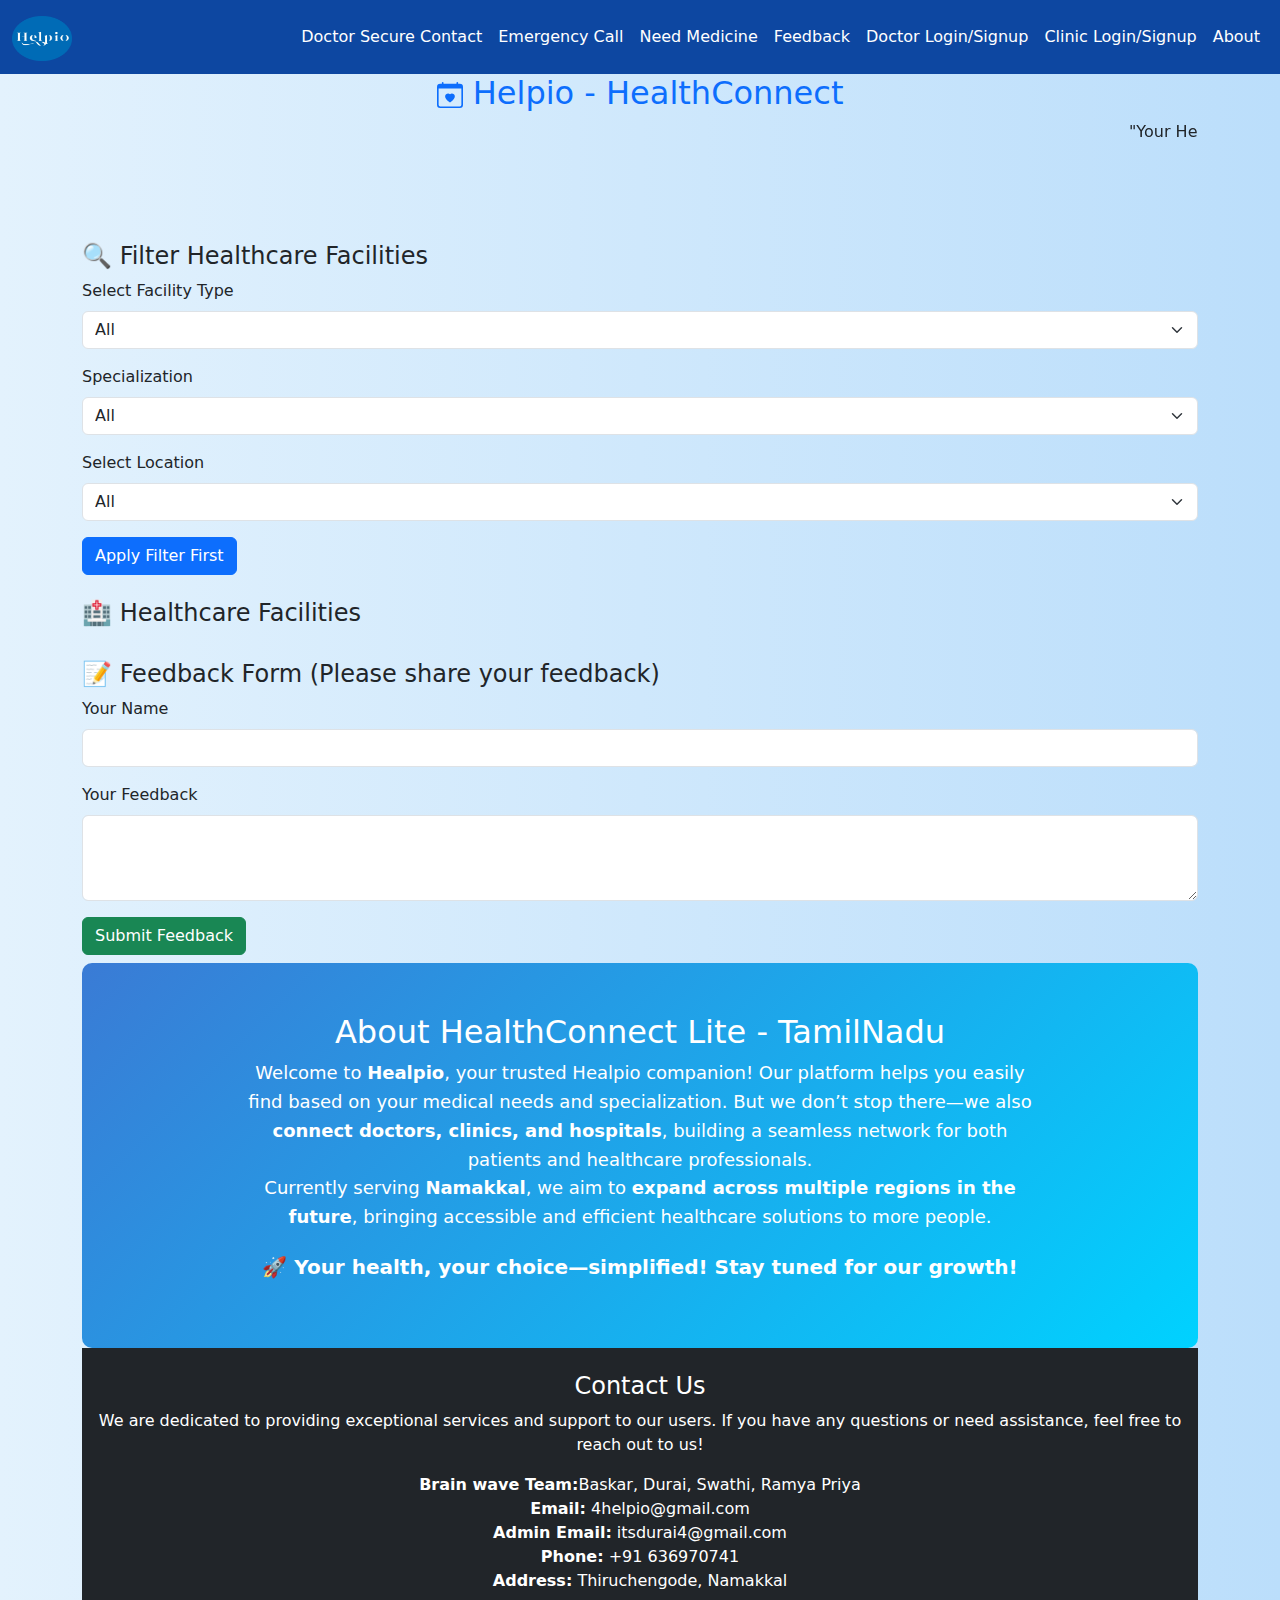
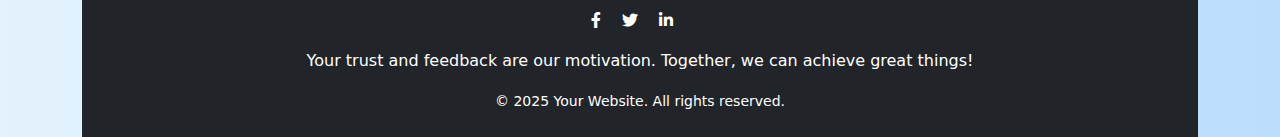
==== index.html @ d3b867e1 "Update index.html" ====
<!DOCTYPE html>
<html lang="en">
<head>
    <meta charset="UTF-8">
    <meta name="viewport" content="width=device-width, initial-scale=1.0">
    <title>Helpio - HealthConnect</title>
    <meta name="keywords" content="Your Health, Our Priority - Find the Hospitals & Clinics!">
    <meta name="author" content="DURAI">
    <link rel="stylesheet" href="helpio.css">
    <link href="https://cdn.jsdelivr.net/npm/bootstrap@5.3.0/dist/css/bootstrap.min.css" rel="stylesheet">
<link href="https://cdnjs.cloudflare.com/ajax/libs/font-awesome/5.15.3/css/all.min.css" rel="stylesheet">


    <script src="https://code.jquery.com/jquery-3.6.0.min.js"></script>
</head>
<body class="background">

   
    
    <nav class="navbar navbar-expand-lg navbar-custom">
        <div class="container-fluid">
            <a class="navbar-brand" href="#">
                <img src="logo.png" alt="Logo" width="60px" height="45px" class="d-inline-block align-text-top">
            </a>

            <button class="navbar-toggler" type="button" data-bs-toggle="collapse" data-bs-target="#navbarNavAltMarkup" 
                    aria-controls="navbarNavAltMarkup" aria-expanded="false" aria-label="Toggle navigation">
                <span class="navbar-toggler-icon"></span>
            </button>

        
            <div class="collapse navbar-collapse" id="navbarNavAltMarkup">
                <div class="navbar-nav ms-auto">
                    <a class="nav-link" href="contactform.html">Doctor Secure Contact</a>
                    <a class="nav-link" href="emergency.html">Emergency Call</a>
                    <a class="nav-link" href="medicinesearch.html">Need Medicine</a>
                    <a class="nav-link" href="#feedbackForm">Feedback</a>
                    <a class="nav-link" href="verificationfordoctor.html">Doctor Login/Signup</a>
                    <a class="nav-link" href="verifiationformedicalorclinic.html">Clinic Login/Signup</a>
                    <a class="nav-link" href="#about">About</a>
                </div>
            </div>
        </div>
    </nav>
   
    <div class="container">
        <h2 class="text-center text-primary"><svg xmlns="http://www.w3.org/2000/svg" width="26" height="26" fill="currentColor" class="bi bi-calendar-heart" viewBox="0 0 16 16">
            <path fill-rule="evenodd" d="M4 .5a.5.5 0 0 0-1 0V1H2a2 2 0 0 0-2 2v11a2 2 0 0 0 2 2h12a2 2 0 0 0 2-2V3a2 2 0 0 0-2-2h-1V.5a.5.5 0 0 0-1 0V1H4zM1 14V4h14v10a1 1 0 0 1-1 1H2a1 1 0 0 1-1-1m7-6.507c1.664-1.711 5.825 1.283 0 5.132-5.825-3.85-1.664-6.843 0-5.132"/>
          </svg>  Helpio - HealthConnect</h2>
          <button onclick="location.href='medicinedetails.html';" id="medicinedetails" 
   style="position: fixed; top: 22%; right: 1%; padding: 20px 15px; 
   border-radius: 10px; background-color: #007bff; color: white; border: none; 
   cursor: pointer; font-size: 16px; z-index: 1000; opacity: 0; transform: translateY(-20px);
   animation: fadeIn 1s forwards;">
   Need Medicine Details?
</button>

        <p class="text-center"><marquee behavior="scroll" direction="left" scrollamount="8">
            "Your Health, Our Priority – Find the Hospitals & Clinics in Tamilnadu!"
        </marquee>
        </p>

        <!-- i applied Filter System -->
        <h4 class="mt-4" style="padding-top: 6%;">🔍 Filter Healthcare Facilities</h4>
        <form id="filterForm">
            <div class="mb-3">
                <label for="facilityType" class="form-label">Select Facility Type</label>
                <select class="form-select" id="facilityType" aria-label="Select Facility Type">
                    <option value="all">All</option>
                    <option value="hospital">Hospitals</option>
                    <option value="clinic">Clinics</option>
                </select>
            </div>
            <div class="mb-3">
                <label for="specialization" class="form-label">Specialization</label>
                <select class="form-select" id="specialization" aria-label="Select Specialization">
                    <option value="all">All</option>
                    <option value="general">General Physician(பொதுநல மருத்துவர்)</option>
                    <option value="gynecology">Gynecologist(மகப்பேறு மருத்துவர் - பெண்களுக்கே வரும் நோய்க்கு மருத்துவம் பார்க்கும் மருத்துவர்)                        )                    </option>
                    <option value="pediatrics">Pediatrics(குழந்தை மருத்துவம்)</option>
                    <option value="nursing-home">Nursing Home(மருத்துவ பராமரிப்பு மையம்)</option>
                    <option value="ophthalmology">Ophthalmology (Eye Care-கண் மருத்துவம்)</option>
                    <option value="dermatology">Dermatology (Skin Care-தோல் மருத்துவம்)</option>
                    <option value="orthopedics">Orthopedics (Bone & Joint Care-எலும்பு மற்றும் மூட்டுச் சிகிச்சை)</option>
                    <option value="cardiology">Cardiology (Heart Care-இதய சிகிச்சை)</option>
                    <option value="neurology">Neurology (Brain & Nervous System-மூளை மற்றும் நரம்பு அமைப்பு)</option>
                    <option value="ent">ENT (Ear, Nose, Throat-காது, மூக்கு, தொண்டை மருத்துவம்)</option>
                    <option value="dentistry">Dentistry(பல் மருத்துவம்)</option>
                    <option value="physiotherapy">Physiotherapy & Rehabilitation(உடலியல் மருத்துவம் மற்றும் மறுவாழ்வு சிகிச்சை)</option>
                    <option value="psychiatry">Psychiatry (Mental Health-மன நலம்)</option>
                    <option value="radiology">Radiology(கதிரியக்க மருத்துவம்)</option>
                    <option value="oncology">Oncology (Cancer Treatment-புற்றுநோய் சிகிச்சை)</option>
                    <option value="urology">Urology(மூத்திர மருத்துவம்)</option>
                    <option value="nephrology">Nephrology (Kidney Care-சிறுநீயதுவம்)</option>
                    <option value="oncology">Oncology (Cancer Treatment-புற்றுநோய் சிகிச்சை)</option>
                    <option value="urology">Urology(மூத்திர மருத்துவம்)</option>
                    <option value="nephrology">Nephrology (Kidney Care-சிறுநீரக பராமரிப்பு)</option>
                    <option value="endocrinology">Endocrinology (Diabetes & Hormones-சர்க்கரை நோய் மற்றும் ஹார்மோன்கள்)</option>
                    <option value="gastroenterology">Gastroenterology (Digestive System-செரிமான அமைப்பு)</option>
                    <option value="pulmonology">Pulmonology (Lungs & Respiratory-நுரையீரல் மற்றும் சுவாச அமைப்பு)</option>
                    <option value="rheumatology">Rheumatology (Arthritis & Autoimmune Diseases-மூட்டுவலி மற்றும் தானியங்கித் தொற்றுநோய்கள்)</option>
                    <option value="vascular">Vascular Surgery(இரத்தக் கழிவு அறுவை சிகிச்சை)</option>
                    <option value="plastic_surgery">Plastic & Reconstructive Surgery(பிளாஸ்டிக் மற்றும் மறுசீரமைப்பு அறுவை சிகிச்சை)</option>
                    <option value="infectious_diseases">Infectious Diseases(தொற்றுநோய்)</option>
                    
                </select>
            </div>
            <!-- locations here -->
            <div class="mb-3">
                <label for="location" class="form-label">Select Location</label>
                <select class="form-select" id="location" aria-label="Select Location">
                    <option value="all">All</option>
<option value="namakkal">Namakkal</option>
<option value="chengalpattu">Chengalpattu</option>
<option value="coimbatore">Coimbatore</option>
<option value="cuddalore">Cuddalore</option>
<option value="rasipuram">Rasipuram</option>
<option value="tiruchengode">Tiruchengode</option>
<option value="pallipalayam">Pallipalayam</option>
<option value="mohanur">Mohanur</option>
<option value="paramathi">Paramathi</option>
<option value="kabilarmalai">Kabilarmalai</option>
<option value="sendhamangalam">Sendhamangalam</option>
<option value="renganathapuram">Renganathapuram</option>
<option value="kavandapadi">Kavandapadi</option>
<option value="sengipatti">Sengipatti</option>
<option value="kattuputhur">Kattuputhur</option>
<option value="ariyalur">Ariyalur</option>
<option value="pachapalayam">Pachapalayam</option>
<option value="kottapalayam">Kottapalayam</option>
<option value="vellaiyur">Vellaiyur</option>
<option value="kalappanaickenpatti">Kalappanaickenpatti</option>
<option value="puduchatram">Puduchatram</option>
<option value="velur">Velur</option>
<option value="siddhamalli">Siddhamalli</option>
<option value="reddi-patti">Reddi Patti</option>
<option valiue="chennai">Chennai</option>

                    
                </select>
            </div>
            <button type="submit" class="btn btn-primary">Apply Filter First</button>
            <div class="spinner mt-3" id="loadingSpinner">
                <div class="spinner-border text-primary" role="status">
                    <span class="visually-hidden">Loading...</span>
                </div>
            </div>
        </form>

        <!-- Healthcare Facilities List -->
        <h4 class="mt-4">🏥 Healthcare Facilities</h4>
        <div id="facilityList" class="row">
            <!-- Healthcare Facility Cards -->

            <div class="col-md-4 facility hospital general namakkal">
                <div class="card">
                    <div class="card-body">
                        <h5 class="card-title">Namakkal Government Hospital</h5>
                        <p class="card-text"><strong>Location:</strong> Namakkal</p>
                        <p class="card-text"><strong>Specialization:</strong> General Physician</p>
                        <p class="card-text"><strong>Timings:</strong> 24/7</p>
                        <a href="https://www.google.com/maps?q=Namakkal+Government+Hospital" target="_blank" class="btn btn-map">View on Map</a>
                        <a href="https://tnhealth.tn.gov.in/" target="_blank" class="btn btn-appointment">Visit Website</a>
                    </div>
                </div>
            </div>
            <div class="col-md-4 facility hospital multispecialty namakkal">
                <div class="card">
                    <div class="card-body">
                        <h5 class="card-title">M.M. Hospital</h5>
                        <p class="card-text"><strong>Location:</strong> Namakkal</p>
                        <p class="card-text"><strong>Specialization:</strong> Multispecialty</p>
                        <p class="card-text"><strong>Timings:</strong> 24/7</p>
                        <a href="https://www.google.com/maps?q=M.M+Hospital+Namakkal" target="_blank" class="btn btn-map">View on Map</a>
                        <a href="https://mmhospitalnamakkal.com/" target="_blank" class="btn btn-appointment">Visit Website</a>
                    </div>
                </div>
            </div>
        <!-- Thiruengode-->
<div class="col-md-4 facility hospital general tiruchengode">
    <div class="card">
        <div class="card-body">
            <h5 class="card-title">Tiruchengode Government Hospital</h5>
            <p class="card-text"><strong>Location:</strong> Tiruchengode</p>
            <p class="card-text"><strong>Specialization:</strong> General Medicine</p>
            <p class="card-text"><strong>Timings:</strong> 24/7</p>
            <a href="https://www.google.com/maps?q=Tiruchengode+Government+Hospital" target="_blank" class="btn btn-map">View on Map</a>
            <a href="https://www.cmchistn.com/specPopup.php?id=24828&module=m" target="_blank" class="btn btn-appointment">Visit Website</a>
        </div>
    </div>
</div>

<div class="col-md-4 facility hospital general tiruchengode">
    <div class="card">
        <div class="card-body">
            <h5 class="card-title">Krishna Hospital</h5>
            <p class="card-text"><strong>Location:</strong> Tiruchengode</p>
            <p class="card-text"><strong>Specialization:</strong> Multi-Specialty</p>
            <p class="card-text"><strong>Timings:</strong> 24/7</p>
            <a href="https://www.google.com/maps?q=Krishna+Hospital+Tiruchengode" target="_blank" class="btn btn-map">View on Map</a>
            <a href="#" target="_blank" class="btn btn-appointment">Visit Website</a>
        </div>
    </div>
</div>
<!-- orthopedics hospitals in namakkal -->
<div class="col-md-4 facility hospital orthopedics namakkal">
    <div class="card">
        <div class="card-body">
            <h5 class="card-title">CM Speciality Hospital</h5>
            <p class="card-text"><strong>Location:</strong> Plot B 3, Mohanur – Namakkal Road, Co-operative Colony Road, Gandhi Nagar, Namakkal, Tamil Nadu - 637001</p>
            <p class="card-text"><strong>Specialization:</strong> Orthopedics</p>
            <p class="card-text"><strong>Timings:</strong> Contact hospital for timings</p>
            <a href="https://www.google.com/maps?q=CM+Speciality+Hospital+Namakkal" target="_blank" class="btn btn-map">View on Map</a>
            <a href="https://cmsh.in/" target="_blank" class="btn btn-appointment">Visit Website</a>
        </div>
    </div>
</div>
<div class="col-md-4 facility hospital orthopedics namakkal">
    <div class="card">
        <div class="card-body">
            <h5 class="card-title">Thangam Hospital</h5>
            <p class="card-text"><strong>Location:</strong> Namakkal, Tamil Nadu</p>
            <p class="card-text"><strong>Specialization:</strong> Orthopedics</p>
            <p class="card-text"><strong>Timings:</strong> Contact hospital for timings</p>
            <a href="https://www.google.com/maps?q=Thangam+Hospital+Namakkal" target="_blank" class="btn btn-map">View on Map</a>
            <a href="https://thangamcancercenter.com/speciality/orthopedics/" target="_blank" class="btn btn-appointment">Visit Website</a>
        </div>
    </div>
</div>
<div class="col-md-4 facility hospital orthopedics namakkal">
    <div class="card">
        <div class="card-body">
            <h5 class="card-title">Arvinth Ortho Hospital</h5>
            <p class="card-text"><strong>Location:</strong> Namakkal, Tamil Nadu</p>
            <p class="card-text"><strong>Specialization:</strong> Orthopedics</p>
            <p class="card-text"><strong>Timings:</strong> Contact hospital for timings</p>
            <a href="https://www.google.com/maps?q=Arvinth+Ortho+Hospital+Namakkal" target="_blank" class="btn btn-map">View on Map</a>
        </div>
    </div>
</div>
<div class="col-md-4 facility hospital orthopedics namakkal">
    <div class="card">
        <div class="card-body">
            <h5 class="card-title">Raghavendra Hospital</h5>
            <p class="card-text"><strong>Location:</strong> Opp. State Bank Of India, 30a, Dr. Sankaran Road, Namakkal, Tamil Nadu - 637001</p>
            <p class="card-text"><strong>Specialization:</strong> Orthopedics</p>
            <p class="card-text"><strong>Timings:</strong> Contact hospital for timings</p>
            <a href="https://www.google.com/maps?q=Raghavendra+Hospital+Namakkal" target="_blank" class="btn btn-map">View on Map</a>
        </div>
    </div>
</div>
<div class="col-md-4 facility hospital orthopedics namakkal">
    <div class="card">
        <div class="card-body">
            <h5 class="card-title">Maruthi Hospital</h5>
            <p class="card-text"><strong>Location:</strong> No 743 E, Near District SP Office, Salem Road, Namakkal Ho, Namakkal, Tamil Nadu - 637001</p>
            <p class="card-text"><strong>Specialization:</strong> Orthopedics</p>
            <p class="card-text"><strong>Timings:</strong> Contact hospital for timings</p>
            <a href="https://www.google.com/maps?q=Maruthi+Hospital+Namakkal" target="_blank" class="btn btn-map">View on Map</a>
        </div>
    </div>
</div>
<div class="col-md-4 facility hospital orthopedics tiruchengode">
    <div class="card">
        <div class="card-body">
            <h5 class="card-title">Vivekanandha Medical Care Hospital</h5>
            <p class="card-text"><strong>Location:</strong> Elayampalayam, Tiruchengode, Namakkal, Tamil Nadu - 637205</p>
            <p class="card-text"><strong>Specialization:</strong> Orthopedics</p>
            <p class="card-text"><strong>Timings:</strong> Contact hospital for timings</p>
            <a href="https://www.google.com/maps?q=Vivekanandha+Medical+Care+Hospital+Tiruchengode" target="_blank" class="btn btn-map">View on Map</a>
        </div>
    </div>
</div>
<!-- cardiology hospitals in namakkal -->
<div class="col-md-4 facility hospital cardiology namakkal">
    <div class="card">
        <div class="card-body">
            <h5 class="card-title">MM Hospital</h5>
            <p class="card-text"><strong>Location:</strong> 6/288, Trichy Main Road, Andavar Nagar, Namakkal, Tamil Nadu - 637001</p>
            <p class="card-text"><strong>Specialization:</strong> Cardiology & Cath Lab Services</p>
            <p class="card-text"><strong>Timings:</strong> Contact hospital for timings</p>
            <a href="https://www.google.com/maps?q=MM+Hospital+Namakkal" target="_blank" class="btn btn-map">View on Map</a>
            <a href="https://mmhospitalnamakkal.com/cardiac-treatment-in-namakkal/" target="_blank" class="btn btn-appointment">Visit Website</a>
        </div>
    </div>
</div>
<div class="col-md-4 facility hospital cardiology elayampalayam">
    <div class="card">
        <div class="card-body">
            <h5 class="card-title">Vivekanandha Medical Care Hospital</h5>
            <p class="card-text"><strong>Location:</strong> Elayampalayam, Tiruchengode, Namakkal, Tamil Nadu - 637205</p>
            <p class="card-text"><strong>Specialization:</strong> Cardiology & Cardiothoracic Surgery</p>
            <p class="card-text"><strong>Timings:</strong> Contact hospital for timings</p>
            <a href="https://www.google.com/maps?q=Vivekanandha+Medical+Care+Hospital+Elayampalayam" target="_blank" class="btn btn-map">View on Map</a>
            <a href="https://vivekanandha.hospital/department/cardiology/" target="_blank" class="btn btn-appointment">Visit Website</a>
        </div>
    </div>
</div>
<div class="col-md-4 facility hospital cardiology namakkal">
    <div class="card">
        <div class="card-body">
            <h5 class="card-title">Shanmuga Heart Centre</h5>
            <p class="card-text"><strong>Location:</strong> 104, Kottai Road, Thillaipuram, Namakkal, Tamil Nadu - 637001</p>
            <p class="card-text"><strong>Specialization:</strong> Cardiology</p>
            <p class="card-text"><strong>Timings:</strong> Contact hospital for timings</p>
            <a href="https://www.google.com/maps?q=Shanmuga+Heart+Centre+Namakkal" target="_blank" class="btn btn-map">View on Map</a>
        </div>
    </div>
</div>
<div class="col-md-4 facility hospital cardiology namakkal">
    <div class="card">
        <div class="card-body">
            <h5 class="card-title">Shanthi Multi Speciality Hospital</h5>
            <p class="card-text"><strong>Location:</strong> Namakkal, Tamil Nadu</p>
            <p class="card-text"><strong>Specialization:</strong> Cardiology</p>
            <p class="card-text"><strong>Timings:</strong> Contact hospital for timings</p>
            <a href="https://www.google.com/maps?q=Shanthi+Multi+Speciality+Hospital+Namakkal" target="_blank" class="btn btn-map">View on Map</a>
        </div>
    </div>
</div>
<!-- neurology hospitals in namakkal -->

<div class="col-md-4 facility hospital neurology namakkal">
    <div class="card">
        <div class="card-body">
            <h5 class="card-title">MM Hospital</h5>
            <p class="card-text"><strong>Location:</strong> 6/288, Trichy Main Road, Andavar Nagar, Namakkal, Tamil Nadu - 637001</p>
            <p class="card-text"><strong>Specialization:</strong> Neurology</p>
            <p class="card-text"><strong>Timings:</strong> Contact hospital for timings</p>
            <a href="https://www.google.com/maps?q=MM+Hospital+Namakkal" target="_blank" class="btn btn-map">View on Map</a>
            <a href="https://mmhospitalnamakkal.com/neurology-stroke-treatment-namakkal/" target="_blank" class="btn btn-appointment">Visit Website</a>
        </div>
    </div>
</div>
<div class="col-md-4 facility hospital neurology elayampalayam">
    <div class="card">
        <div class="card-body">
            <h5 class="card-title">Vivekanandha Medical Care Hospital</h5>
            <p class="card-text"><strong>Location:</strong> Elayampalayam, Tiruchengode, Namakkal, Tamil Nadu - 637205</p>
            <p class="card-text"><strong>Specialization:</strong> Neurology</p>
            <p class="card-text"><strong>Timings:</strong> Contact hospital for timings</p>
            <a href="https://www.google.com/maps?q=Vivekanandha+Medical+Care+Hospital+Elayampalayam" target="_blank" class="btn btn-map">View on Map</a>
        </div>
    </div>
</div>
<div class="col-md-4 facility hospital neurology namakkal">
    <div class="card">
        <div class="card-body">
            <h5 class="card-title">Raghavendra Hospital</h5>
            <p class="card-text"><strong>Location:</strong> Opp. State Bank Of India, 30a, Dr. Sankaran Road, Namakkal, Tamil Nadu - 637001</p>
            <p class="card-text"><strong>Specialization:</strong> Neurology</p>
            <p class="card-text"><strong>Timings:</strong> Contact hospital for timings</p>
            <a href="https://www.google.com/maps?q=Raghavendra+Hospital+Namakkal" target="_blank" class="btn btn-map">View on Map</a>
        </div>
    </div>
</div>
<div class="col-md-4 facility hospital neurology namakkal">
    <div class="card">
        <div class="card-body">
            <h5 class="card-title">Centre for Neurology and Mental Health</h5>
            <p class="card-text"><strong>Location:</strong> 11/3, Dr. Sankaran Street (near State Bank main branch), Trichy Road, Namakkal, Tamil Nadu - 637001</p>
            <p class="card-text"><strong>Specialization:</strong> Neurology and Mental Health</p>
            <p class="card-text"><strong>Timings:</strong> Contact hospital for timings</p>
            <a href="https://www.google.com/maps?q=Centre+for+Neurology+and+Mental+Health+Namakkal" target="_blank" class="btn btn-map">View on Map</a>
        </div>
    </div>
</div>
<div class="col-md-4 facility hospital neurology namakkal">
    <div class="card">
        <div class="card-body">
            <h5 class="card-title">Thangam Cancer Center</h5>
            <p class="card-text"><strong>Location:</strong> Namakkal, Tamil Nadu</p>
            <p class="card-text"><strong>Specialization:</strong> Neurology Services for Cancer Patients</p>
            <p class="card-text"><strong>Timings:</strong> Contact hospital for timings</p>
            <a href="https://www.google.com/maps?q=Thangam+Cancer+Center+Namakkal" target="_blank" class="btn btn-map">View on Map</a>
            <a href="https://thangamcancercenter.com/speciality/neurology/" target="_blank" class="btn btn-appointment">Visit Website</a>
        </div>
    </div>
</div>
<!-- ENT hospitals in namakal -->
<div class="col-md-4 facility hospital ent namakkal">
    <div class="card">
        <div class="card-body">
            <h5 class="card-title">Manonmani ENT Hospital</h5>
            <p class="card-text"><strong>Location:</strong> Namakkal, Tamil Nadu - 637001</p>
            <p class="card-text"><strong>Specialization:</strong> Ear, Nose, and Throat (ENT)</p>
            <p class="card-text"><strong>Timings:</strong> Contact hospital for timings</p>
            <a href="https://www.google.com/maps?q=Manonmani+ENT+Hospital+Namakkal" target="_blank" class="btn btn-map">View on Map</a>
        </div>
    </div>
</div>
<div class="col-md-4 facility hospital ent namakkal">
    <div class="card">
        <div class="card-body">
            <h5 class="card-title">Thangam Cancer Center</h5>
            <p class="card-text"><strong>Location:</strong> Namakkal, Tamil Nadu</p>
            <p class="card-text"><strong>Specialization:</strong> ENT Oncology</p>
            <p class="card-text"><strong>Timings:</strong> Contact hospital for timings</p>
            <a href="https://www.google.com/maps?q=Thangam+Cancer+Center+Namakkal" target="_blank" class="btn btn-map">View on Map</a>
            <a href="https://thangamcancercenter.com/doctors/dr-ramesh-kumar-ms-ent/" target="_blank" class="btn btn-appointment">Visit Website</a>
        </div>
    </div>
</div>
<div class="col-md-4 facility hospital ent namakkal">
    <div class="card">
        <div class="card-body">
            <h5 class="card-title">Kamalam Hospital</h5>
            <p class="card-text"><strong>Location:</strong> Komarapalayam, Namakkal, Tamil Nadu</p>
            <p class="card-text"><strong>Specialization:</strong> ENT</p>
            <p class="card-text"><strong>Timings:</strong> Open Today 10:00 AM - 2:30 PM</p>
            <a href="https://www.google.com/maps?q=Kamalam+Hospital+Komarapalayam" target="_blank" class="btn btn-map">View on Map</a>
        </div>
    </div>
</div>
<!-- dentistry hospitals in namakal -->
<div class="col-md-4 facility hospital dentistry namakkal">
    <div class="card">
        <div class="card-body">
            <h5 class="card-title">Thangam Dental Cares Clinic</h5>
            <p class="card-text"><strong>Location:</strong> Velur, Namakkal, Tamil Nadu</p>
            <p class="card-text"><strong>Specialization:</strong> Dentistry</p>
            <p class="card-text"><strong>Timings:</strong> Open Today 9:30 AM - 3:00 PM</p>
            <a href="https://www.google.com/maps?q=Thangam+Dental+Cares+Clinic+Velur" target="_blank" class="btn btn-map">View on Map</a>
        </div>
    </div>
</div>
<div class="col-md-4 facility hospital dentistry namakkal">
    <div class="card">
        <div class="card-body">
            <h5 class="card-title">RR Dental Clinic</h5>
            <p class="card-text"><strong>Location:</strong> Kalappanaickenpatti, Namakkal, Tamil Nadu</p>
            <p class="card-text"><strong>Specialization:</strong> Dentistry</p>
            <p class="card-text"><strong>Timings:</strong> Open 24x7</p>
            <a href="https://www.google.com/maps?q=RR+Dental+Clinic+Kalappanaickenpatti" target="_blank" class="btn btn-map">View on Map</a>
        </div>
    </div>
</div>
<div class="col-md-4 facility hospital dentistry namakkal">
    <div class="card">
        <div class="card-body">
            <h5 class="card-title">Nalam Dental Care</h5>
            <p class="card-text"><strong>Location:</strong> Namakkal Fort, Namakkal, Tamil Nadu</p>
            <p class="card-text"><strong>Specialization:</strong> Dentistry</p>
            <p class="card-text"><strong>Timings:</strong> Contact clinic for timings</p>
            <a href="https://www.google.com/maps?q=Nalam+Dental+Care+Namakkal+Fort" target="_blank" class="btn btn-map">View on Map</a>
        </div>
    </div>
</div>
<div class="col-md-4 facility hospital dentistry namakkal">
    <div class="card">
        <div class="card-body">
            <h5 class="card-title">Dhana Dental Clinic</h5>
            <p class="card-text"><strong>Location:</strong> Elachipalayam, Namakkal, Tamil Nadu</p>
            <p class="card-text"><strong>Specialization:</strong> Dentistry</p>
            <p class="card-text"><strong>Timings:</strong> Contact clinic for timings</p>
            <a href="https://www.google.com/maps?q=Dhana+Dental+Clinic+Elachipalayam" target="_blank" class="btn btn-map">View on Map</a>
        </div>
    </div>
</div>
<div class="col-md-4 facility hospital dentistry namakkal">
    <div class="card">
        <div class="card-body">
            <h5 class="card-title">Amriya Shri Dental Clinic</h5>
            <p class="card-text"><strong>Location:</strong> N.Kosavampatti, Namakkal, Tamil Nadu</p>
            <p class="card-text"><strong>Specialization:</strong> Dentistry</p>
            <p class="card-text"><strong>Timings:</strong> Contact clinic for timings</p>
            <a href="https://www.google.com/maps?q=Amriya+Shri+Dental+Clinic+N.Kosavampatti" target="_blank" class="btn btn-map">View on Map</a>
        </div>
    </div>
</div>
<div class="col-md-4 facility hospital dentistry namakkal">
    <div class="card">
        <div class="card-body">
            <h5 class="card-title">Vignesh Dental Clinic</h5>
            <p class="card-text"><strong>Location:</strong> 157/3, NP Complex, Salem Road Corner, Namakkal, Tamil Nadu - 637001</p>
            <p class="card-text"><strong>Specialization:</strong> Dentistry</p>
            <p class="card-text"><strong>Timings:</strong> Contact clinic for timings</p>
            <a href="https://www.google.com/maps?q=Vignesh+Dental+Clinic+Namakkal" target="_blank" class="btn btn-map">View on Map</a>
        </div>
    </div>
</div>


            
<div class="col-md-4 facility hospital multispecialty tiruchengode">
    <div class="card">
        <div class="card-body">
            <h5 class="card-title">Soorya Multispecialty Hospital</h5>
            <p class="card-text"><strong>Location:</strong> Tiruchengode</p>
            <p class="card-text"><strong>Specialization:</strong> Multispecialty</p>
            <p class="card-text"><strong>Timings:</strong> 24/7</p>
            <a href="https://www.google.com/maps?q=Soorya+Multispecialty+Hospital+Tiruchengode" target="_blank" class="btn btn-map">View on Map</a>
            <a href="#" target="_blank" class="btn btn-appointment">Visit Website</a>
        </div>
    </div>
</div>

<div class="col-md-4 facility hospital multispecialty tiruchengode">
    <div class="card">
        <div class="card-body">
            <h5 class="card-title">Tirukumaran Hospitals</h5>
            <p class="card-text"><strong>Location:</strong> Tiruchengode</p>
            <p class="card-text"><strong>Specialization:</strong> Multispecialty</p>
            <p class="card-text"><strong>Timings:</strong> 24/7</p>
            <a href="https://www.google.com/maps?q=Tirukumaran+Hospitals+Tiruchengode" target="_blank" class="btn btn-map">View on Map</a>
            <a href="#" target="_blank" class="btn btn-appointment">Visit Website</a>
        </div>
    </div>
</div>

<div class="col-md-4 facility hospital general tiruchengode">
    <div class="card">
        <div class="card-body">
            <h5 class="card-title">Visakan Medical Centre</h5>
            <p class="card-text"><strong>Location:</strong> Tiruchengode</p>
            <p class="card-text"><strong>Specialization:</strong> General Medicine</p>
            <p class="card-text"><strong>Timings:</strong> 24/7</p>
            <a href="https://www.google.com/maps?q=Visakan+Medical+Centre+Tiruchengode" target="_blank" class="btn btn-map">View on Map</a>
            <a href="#" target="_blank" class="btn btn-appointment">Visit Website</a>
        </div>
    </div>
</div>
<div class="col-md-4 facility hospital gynecology namakkal">
    <div class="card">
        <div class="card-body">
            <h5 class="card-title">MM Hospital</h5>
            <p class="card-text"><strong>Location:</strong> Namakkal</p>
            <p class="card-text"><strong>Specialization:</strong> Obstetrics & Gynecology</p>
            <p class="card-text"><strong>Timings:</strong> 24/7</p>
            <a href="https://www.google.com/maps?q=MM+Hospital+Namakkal" target="_blank" class="btn btn-map">View on Map</a>
            <a href="https://mmhospitalnamakkal.com/" target="_blank" class="btn btn-appointment">Visit Website</a>
        </div>
    </div>
</div>

<div class="col-md-4 facility hospital gynecology namakkal">
    <div class="card">
        <div class="card-body">
            <h5 class="card-title">Sigaram Hospital</h5>
            <p class="card-text"><strong>Location:</strong> Anbu Nagar-2, Namakkal</p>
            <p class="card-text"><strong>Specialization:</strong> Obstetrics & Gynecology</p>
            <p class="card-text"><strong>Timings:</strong> 24/7</p>
            <a href="https://www.google.com/maps?q=Sigaram+Hospital+Namakkal" target="_blank" class="btn btn-map">View on Map</a>
            <a href="https://www.instagram.com/dr.ramya_gynaecologist/" target="_blank" class="btn btn-appointment">Visit Website</a>
        </div>
    </div>
</div>

<div class="col-md-4 facility hospital gynecology namakkal">
    <div class="card">
        <div class="card-body">
            <h5 class="card-title">Sri Karunyaa Hospital</h5>
            <p class="card-text"><strong>Location:</strong> Namakkal</p>
            <p class="card-text"><strong>Specialization:</strong> Obstetrics & Gynecology</p>
            <p class="card-text"><strong>Timings:</strong> 24/7</p>
            <a href="https://www.google.com/maps?q=Sri+Karunyaa+Hospital+Namakkal" target="_blank" class="btn btn-map">View on Map</a>
        </div>
    </div>
</div>

<div class="col-md-4 facility hospital gynecology namakkal">
    <div class="card">
        <div class="card-body">
            <h5 class="card-title">Santhi Hospital</h5>
            <p class="card-text"><strong>Location:</strong> Namakkal</p>
            <p class="card-text"><strong>Specialization:</strong> Obstetrics & Gynecology</p>
            <p class="card-text"><strong>Timings:</strong> 24/7</p>
            <a href="https://www.google.com/maps?q=Santhi+Hospital+Namakkal" target="_blank" class="btn btn-map">View on Map</a>
        </div>
    </div>
</div>

<div class="col-md-4 facility hospital gynecology namakkal">
    <div class="card">
        <div class="card-body">
            <h5 class="card-title">Shree Akhshaya Hospital</h5>
            <p class="card-text"><strong>Location:</strong> Pudur, Namakkal</p>
            <p class="card-text"><strong>Specialization:</strong> Obstetrics & Gynecology</p>
            <p class="card-text"><strong>Timings:</strong> 24/7</p>
            <a href="https://www.google.com/maps?q=Shree+Akhshaya+Hospital+Namakkal" target="_blank" class="btn btn-map">View on Map</a>
        </div>
    </div>
</div>

<div class="col-md-4 facility hospital gynecology namakkal">
    <div class="card">
        <div class="card-body">
            <h5 class="card-title">Dr. Manimegalai's Clinic</h5>
            <p class="card-text"><strong>Location:</strong> Namakkal</p>
            <p class="card-text"><strong>Specialization:</strong> Obstetrics & Gynecology</p>
            <p class="card-text"><strong>Timings:</strong> 9 AM - 5 PM</p>
            <a href="https://www.google.com/maps?q=Dr.+Manimegalai's+Clinic+Namakkal" target="_blank" class="btn btn-map">View on Map</a>
        </div>
    </div>
</div>
<div class="col-md-4 facility hospital gynecology namakkal">
    <div class="card">
        <div class="card-body">
            <h5 class="card-title">Thangam Hospital</h5>
            <p class="card-text"><strong>Location:</strong> Namakkal</p>
            <p class="card-text"><strong>Specialization:</strong> Obstetrics & Gynecology</p>
            <p class="card-text"><strong>Timings:</strong> 24/7</p>
            <a href="https://www.google.com/maps?q=Thangam+Hospital+Namakkal" target="_blank" class="btn btn-map">View on Map</a>
            <a href="https://thangamcancercenter.com/speciality/obestetrics-gynaecology/" target="_blank" class="btn btn-appointment">Visit Website</a>
        </div>
    </div>
</div>
<div class="col-md-4 facility hospital pediatric namakkal">
    <div class="card">
        <div class="card-body">
            <h5 class="card-title">Shree Akhshaya Hospital</h5>
            <p class="card-text"><strong>Location:</strong> Pudur, Namakkal</p>
            <p class="card-text"><strong>Specialization:</strong> Pediatrics</p>
            <p class="card-text"><strong>Timings:</strong> 24/7</p>
            <a href="https://www.google.com/maps?q=Shree+Akhshaya+Hospital+Namakkal" target="_blank" class="btn btn-map">View on Map</a>
            <a href="#" target="_blank" class="btn btn-appointment">Visit Website</a>
        </div>
    </div>
</div>

<div class="col-md-4 facility hospital pediatric namakkal">
    <div class="card">
        <div class="card-body">
            <h5 class="card-title">Sabari Children's Hospital</h5>
            <p class="card-text"><strong>Location:</strong> K K Nagar, Namakkal</p>
            <p class="card-text"><strong>Specialization:</strong> Pediatrics</p>
            <p class="card-text"><strong>Timings:</strong> 24/7</p>
            <a href="https://www.google.com/maps?q=Sabari+Children's+Hospital+Namakkal" target="_blank" class="btn btn-map">View on Map</a>
            <a href="#" target="_blank" class="btn btn-appointment">Visit Website</a>
        </div>
    </div>
</div>

<div class="col-md-4 facility hospital pediatric namakkal">
    <div class="card">
        <div class="card-body">
            <h5 class="card-title">Rajendran Children Hospital</h5>
            <p class="card-text"><strong>Location:</strong> Kamraj Nagar, Namakkal</p>
            <p class="card-text"><strong>Specialization:</strong> Pediatrics</p>
            <p class="card-text"><strong>Timings:</strong> Mon-Sat 08:30-14:00; 17:30-00:00</p>
            <a href="https://www.google.com/maps?q=Rajendran+Children+Hospital+Namakkal" target="_blank" class="btn btn-map">View on Map</a>
            <a href="#" target="_blank" class="btn btn-appointment">Visit Website</a>
        </div>
    </div>
</div>

<div class="col-md-4 facility hospital pediatric namakkal">
    <div class="card">
        <div class="card-body">
            <h5 class="card-title">Senthilkumaran Children Hospital</h5>
            <p class="card-text"><strong>Location:</strong> Ganeshapuram, Namakkal</p>
            <p class="card-text"><strong>Specialization:</strong> Pediatrics</p>
            <p class="card-text"><strong>Timings:</strong> Contact hospital for timings</p>
            <a href="https://www.google.com/maps?q=Senthilkumaran+Children+Hospital+Namakkal" target="_blank" class="btn btn-map">View on Map</a>
            <a href="#" target="_blank" class="btn btn-appointment">Visit Website</a>
        </div>
    </div>
</div>

<div class="col-md-4 facility hospital pediatric namakkal">
    <div class="card">
        <div class="card-body">
            <h5 class="card-title">SHRI RAM HOSPITAL</h5>
            <p class="card-text"><strong>Location:</strong> Namakkal Fort, Namakkal</p>
            <p class="card-text"><strong>Specialization:</strong> Pediatrics</p>
            <p class="card-text"><strong>Timings:</strong> Open Today</p>
            <a href="https://www.google.com/maps?q=SHRI+RAM+HOSPITAL+Namakkal" target="_blank" class="btn btn-map">View on Map</a>
            <a href="#" target="_blank" class="btn btn-appointment">Visit Website</a>
        </div>
    </div>
</div>

<div class="col-md-4 facility hospital pediatric namakkal">
    <div class="card">
        <div class="card-body">
            <h5 class="card-title">Kidz Care</h5>
            <p class="card-text"><strong>Location:</strong> Namakkal</p>
            <p class="card-text"><strong>Specialization:</strong> Pediatrics</p>
            <p class="card-text"><strong>Timings:</strong> Contact clinic for timings</p>
            <a href="https://www.google.com/maps?q=Kidz+Care+Namakkal" target="_blank" class="btn btn-map">View on Map</a>
            <a href="#" target="_blank" class="btn btn-appointment">Visit Website</a>
        </div>
    </div>
</div>
<div class="col-md-4 facility hospital pediatric namakkal">
    <div class="card">
        <div class="card-body">
            <h5 class="card-title">K.V. Clinic</h5>
            <p class="card-text"><strong>Location:</strong> Namakkal</p>
            <p class="card-text"><strong>Specialization:</strong> Pediatrics</p>
            <p class="card-text"><strong>Timings:</strong> Contact clinic for timings</p>
            <a href="https://www.google.com/maps?q=K.V.+Clinic+Namakkal" target="_blank" class="btn btn-map">View on Map</a>
        </div>
    </div>
</div>
<div class="col-md-4 facility hospital ophthalmology namakkal">
    <div class="card">
        <div class="card-body">
            <h5 class="card-title">Dr. Agarwal's Eye Hospital</h5>
            <p class="card-text"><strong>Location:</strong> 138/3, Ground Floor, LMR Shopping Arcade, Opp-MGM Theatre, Salem Main Road, Namakkal - 637001</p>
            <p class="card-text"><strong>Specialization:</strong> Comprehensive Eye Care</p>
            <p class="card-text"><strong>Timings:</strong> Mon - Sat • 9 AM - 8 PM</p>
            <a href="https://www.google.com/maps?q=Dr.+Agarwal's+Eye+Hospital+Namakkal" target="_blank" class="btn btn-map">View on Map</a>
            <a href="https://www.dragarwal.com/eye-hospital/namakkal/" target="_blank" class="btn btn-appointment">Visit Website</a>
        </div>
    </div>
</div>
<div class="col-md-4 facility hospital ophthalmology namakkal">
    <div class="card">
        <div class="card-body">
            <h5 class="card-title">Vasan Eye Care Hospital</h5>
            <p class="card-text"><strong>Location:</strong> No.106-B, Sivagnanam Street, Ganeshapuram, Opp. To Vinayaga Petrol Bunk, Trichy Main Road, Namakkal – 637001</p>
            <p class="card-text"><strong>Specialization:</strong> Comprehensive Eye Care</p>
            <p class="card-text"><strong>Timings:</strong> All days (11:00 AM - 5:00 PM)</p>
            <a href="https://www.google.com/maps?q=Vasan+Eye+Care+Hospital+Namakkal" target="_blank" class="btn btn-map">View on Map</a>
            <a href="https://vasaneye.com/eye-hospital/namakkal/" target="_blank" class="btn btn-appointment">Visit Website</a>
        </div>
    </div>
</div>
<div class="col-md-4 facility hospital ophthalmology namakkal">
    <div class="card">
        <div class="card-body">
            <h5 class="card-title">Latha Eye Hospital</h5>
            <p class="card-text"><strong>Location:</strong> Kamaraj Nagar, Namakkal</p>
            <p class="card-text"><strong>Specialization:</strong> Ophthalmology</p>
            <p class="card-text"><strong>Timings:</strong> Mon - Sat • 9:00 AM - 1:00 PM, 6:00 PM - 8:00 PM</p>
            <a href="https://www.google.com/maps?q=Latha+Eye+Hospital+Namakkal" target="_blank" class="btn btn-map">View on Map</a>
        </div>
    </div>
</div>
<div class="col-md-4 facility hospital ophthalmology rasipuram">
    <div class="card">
        <div class="card-body">
            <h5 class="card-title">RK Eye Care Centre</h5>
            <p class="card-text"><strong>Location:</strong> Rasipuram, Namakkal</p>
            <p class="card-text"><strong>Specialization:</strong> Ophthalmology</p>
            <p class="card-text"><strong>Timings:</strong> Mon - Sat • 10:00 AM - 6:00 PM</p>
            <a href="https://www.google.com/maps?q=RK+Eye+Care+Centre+Rasipuram" target="_blank" class="btn btn-map">View on Map</a>
        </div>
    </div>
</div>
<div class="col-md-4 facility hospital ophthalmology salem">
    <div class="card">
        <div class="card-body">
            <h5 class="card-title">Aravind Eye Hospital</h5>
            <p class="card-text"><strong>Location:</strong> Salem</p>
            <p class="card-text"><strong>Specialization:</strong> Comprehensive Eye Care</p>
            <p class="card-text"><strong>Timings:</strong> Contact hospital for timings</p>
            <a href="https://www.google.com/maps?q=Aravind+Eye+Hospital+Salem" target="_blank" class="btn btn-map">View on Map</a>
            <a href="https://aravind.org/hospitals/salem/" target="_blank" class="btn btn-appointment">Visit Website</a>
        </div>
    </div>
</div>
<div class="col-md-4 facility hospital dermatology namakkal">
    <div class="card">
        <div class="card-body">
            <h5 class="card-title">Thangam Cancer Center - Dermatology & Cosmetology Department</h5>
            <p class="card-text"><strong>Location:</strong> Namakkal, Tamil Nadu</p>
            <p class="card-text"><strong>Specialization:</strong> Dermatology and Cosmetology</p>
            <p class="card-text"><strong>Timings:</strong> Contact hospital for timings</p>
            <a href="https://www.google.com/maps?q=Thangam+Cancer+Center+Namakkal" target="_blank" class="btn btn-map">View on Map</a>
            <a href="https://thangamcancercenter.com/speciality/dermatology-skin-cosmetology/" target="_blank" class="btn btn-appointment">Visit Website</a>
        </div>
    </div>
</div>
<div class="col-md-4 facility hospital dermatology namakkal">
    <div class="card">
        <div class="card-body">
            <h5 class="card-title">Jaya Skin Clinic</h5>
            <p class="card-text"><strong>Location:</strong> No 115/42, Kavingar Ramalingam Street, Near Jothi Theatre, Namakkal - 637001, Tamil Nadu</p>
            <p class="card-text"><strong>Specialization:</strong> Dermatology</p>
            <p class="card-text"><strong>Timings:</strong> Contact clinic for timings</p>
            <a href="https://www.google.com/maps?q=Jaya+Skin+Clinic+Namakkal" target="_blank" class="btn btn-map">View on Map</a>
        </div>
    </div>
</div>
<div class="col-md-4 facility hospital dermatology namakkal">
    <div class="card">
        <div class="card-body">
            <h5 class="card-title">Dr. Kiruthiga Sakthivel's Clinic</h5>
            <p class="card-text"><strong>Location:</strong> 6/920, Nethaji Nagar, Trichy Road, Opposite Andavar Petrol Bunk, Namakkal - 637001, Tamil Nadu</p>
            <p class="card-text"><strong>Specialization:</strong> Dermatology</p>
            <p class="card-text"><strong>Timings:</strong> Contact clinic for timings</p>
            <a href="https://www.google.com/maps?q=6/920+Nethaji+nagar+Trichy+road+Namakkal" target="_blank" class="btn btn-map">View on Map</a>
            <a href="https://drkiruthigasakthivel.getmy.clinic/" target="_blank" class="btn btn-appointment">Visit Website</a>
        </div>
    </div>
</div>
<div class="col-md-4 facility hospital dermatology namakkal">
    <div class="card">
        <div class="card-body">
            <h5 class="card-title">Safa Skin Clinic</h5>
            <p class="card-text"><strong>Location:</strong> Opposite Clock Tower, Namakkal, Tamil Nadu</p>
            <p class="card-text"><strong>Specialization:</strong> Dermatology</p>
            <p class="card-text"><strong>Timings:</strong> Contact clinic for timings</p>
            <a href="https://www.google.com/maps?q=Safa+Skin+Clinic+Namakkal" target="_blank" class="btn btn-map">View on Map</a>
            <a href="https://www.facebook.com/drmohamedsidiq/" target="_blank" class="btn btn-appointment">Visit Website</a>
        </div>
    </div>
</div>
<div class="col-md-4 facility hospital dermatology namakkal">
    <div class="card">
        <div class="card-body">
            <h5 class="card-title">Tirukumaran Hospitals</h5>
            <p class="card-text"><strong>Location:</strong> Mahadhavapuram, Namakkal, Tamil Nadu</p>
            <p class="card-text"><strong>Specialization:</strong> Multi-Specialty including Dermatology</p>
            <p class="card-text"><strong>Timings:</strong> OPD 10:00 AM - 4:30 PM</p>
            <a href="https://www.google.com/maps?q=Tirukumaran+Hospitals+Namakkal" target="_blank" class="btn btn-map">View on Map</a>
        </div>
    </div>
</div>
<div class="col-md-4 facility hospital dermatology salem">
    <div class="card">
        <div class="card-body">
            <h5 class="card-title">Sree Jayam Hospital</h5>
            <p class="card-text"><strong>Location:</strong> Dr. Kiruba Hospital Road, Salem, Tamil Nadu</p>
            <p class="card-text"><strong>Specialization:</strong> Multi-Specialty including Dermatology</p>
            <p class="card-text"><strong>Timings:</strong> OPD 9:00 AM - 2:00 PM, 4:00 PM - 8:00 PM</p>
            <a href="https://www.google.com/maps?q=Sree+Jayam+Hospital+Salem" target="_blank" class="btn btn-map">View on Map</a>
        </div>
    </div>
</div>
<div class="col-md-4 facility hospital orthopedics namakkal">
    <div class="card">
        <div class="card-body">
            <h5 class="card-title">MM Hospital</h5>
            <p class="card-text"><strong>Location:</strong> 6/288, Trichy Main Road, Andavar Nagar, Namakkal, Tamil Nadu - 637001</p>
            <p class="card-text"><strong>Specialization:</strong> Orthopedics & Joint Replacement</p>
            <p class="card-text"><strong>Timings:</strong> Contact hospital for timings</p>
            <a href="https://www.google.com/maps?q=MM+Hospital+Namakkal" target="_blank" class="btn btn-map">View on Map</a>
            <a href="https://mmhospitalnamakkal.com/" target="_blank" class="btn btn-appointment">Visit Website</a>
        </div>
    </div>
</div>

<div class="col-md-4 facility hospital nursing-home tiruchengode">
    <div class="card">
        <div class="card-body">
            <h5 class="card-title">Kongu Nursing Home</h5>
            <p class="card-text"><strong>Location:</strong> Tiruchengode</p>
            <p class="card-text"><strong>Specialization:</strong> Nursing & General Care</p>
            <p class="card-text"><strong>Timings:</strong> 24/7</p>
            <a href="https://www.google.com/maps?q=Kongu+Nursing+Home+Tiruchengode" target="_blank" class="btn btn-map">View on Map</a>
            <a href="#" target="_blank" class="btn btn-appointment">Visit Website</a>
        </div>
    </div>
</div>
<div class="col-md-4 facility hospital nursing-home tiruchengode">
    <div class="card">
        <div class="card-body">
            <h5 class="card-title">Kavitha Hospital</h5>
            <p class="card-text"><strong>Location:</strong> Tiruchengode</p>
            <p class="card-text"><strong>Specialization:</strong> General & Emergency Care</p>
            <p class="card-text"><strong>Timings:</strong> 24/7</p>
            <a href="https://www.google.com/maps?q=Kavitha+Hospital+Tiruchengode" target="_blank" class="btn btn-map">View on Map</a>
            <a href="#" target="_blank" class="btn btn-appointment">Visit Website</a>
        </div>
    </div>
</div>
<div class="col-md-4 facility hospital nursing-home tiruchengode">
    <div class="card">
        <div class="card-body">
            <h5 class="card-title">TGN Hospital</h5>
            <p class="card-text"><strong>Location:</strong> Tiruchengode</p>
            <p class="card-text"><strong>Specialization:</strong> General & Emergency Care</p>
            <p class="card-text"><strong>Timings:</strong> 24/7</p>
            <a href="https://www.google.com/maps?q=TGN+Hospital+Tiruchengode" target="_blank" class="btn btn-map">View on Map</a>
            <a href="#" target="_blank" class="btn btn-appointment">Visit Website</a>
        </div>
    </div>
</div>
<div class="col-md-4 facility hospital nursing-home tiruchengode">
    <div class="card">
        <div class="card-body">
            <h5 class="card-title">Dr. Velappan Hospital</h5>
            <p class="card-text"><strong>Location:</strong> Tiruchengode</p>
            <p class="card-text"><strong>Specialization:</strong> General & Surgical Care</p>
            <p class="card-text"><strong>Timings:</strong> 9 AM - 9 PM</p>
            <a href="https://www.google.com/maps?q=Dr.+Velappan+Hospital+Tiruchengode" target="_blank" class="btn btn-map">View on Map</a>
            <a href="#" target="_blank" class="btn btn-appointment">Visit Website</a>
        </div>
    </div>
</div>
<div class="col-md-4 facility hospital nursing-home tiruchengode">
    <div class="card">
        <div class="card-body">
            <h5 class="card-title">PCM Hospital</h5>
            <p class="card-text"><strong>Location:</strong> Tiruchengode</p>
            <p class="card-text"><strong>Specialization:</strong> General & Specialized Care</p>
            <p class="card-text"><strong>Timings:</strong> 24/7</p>
            <a href="https://www.google.com/maps?q=PCM+Hospital+Tiruchengode" target="_blank" class="btn btn-map">View on Map</a>
            <a href="#" target="_blank" class="btn btn-appointment">Visit Website</a>
        </div>
    </div>
</div>
<div class="col-md-4 facility hospital nursing-home tiruchengode">
    <div class="card">
        <div class="card-body">
            <h5 class="card-title">Muthu ENT Clinic</h5>
            <p class="card-text"><strong>Location:</strong> Tiruchengode</p>
            <p class="card-text"><strong>Specialization:</strong> ENT (Ear, Nose, Throat)</p>
            <p class="card-text"><strong>Timings:</strong> 9 AM - 6 PM</p>
            <a href="https://www.google.com/maps?q=Muthu+ENT+Clinic+Tiruchengode" target="_blank" class="btn btn-map">View on Map</a>
            <a href="#" target="_blank" class="btn btn-appointment">Visit Website</a>
        </div>
    </div>
</div>
<div class="col-md-4 facility hospital nursing-home tiruchengode">
    <div class="card">
        <div class="card-body">
            <h5 class="card-title">Suguna Hospital</h5>
            <p class="card-text"><strong>Location:</strong> Tiruchengode</p>
            <p class="card-text"><strong>Specialization:</strong> Multi-Specialty Care</p>
            <p class="card-text"><strong>Timings:</strong> 24/7</p>
            <a href="https://www.google.com/maps?q=Suguna+Hospital+Tiruchengode" target="_blank" class="btn btn-map">View on Map</a>
            <a href="#" target="_blank" class="btn btn-appointment">Visit Website</a>
        </div>
    </div>
</div>
<div class="col-md-4 facility hospital nursing-home tiruchengode">
    <div class="card">
        <div class="card-body">
            <h5 class="card-title">Jayaa Hospital</h5>
            <p class="card-text"><strong>Location:</strong> Tiruchengode</p>
            <p class="card-text"><strong>Specialization:</strong> General & Surgical Care</p>
            <p class="card-text"><strong>Timings:</strong> 9 AM - 9 PM</p>
            <a href="https://www.google.com/maps?q=Jayaa+Hospital+Tiruchengode" target="_blank" class="btn btn-map">View on Map</a>
            <a href="#" target="_blank" class="btn btn-appointment">Visit Website</a>
        </div>
    </div>
</div>
<div class="col-md-4 facility hospital nursing-home tiruchengode">
    <div class="card">
        <div class="card-body">
            <h5 class="card-title">Dr. Ravi Child Hospital</h5>
            <p class="card-text"><strong>Location:</strong> Tiruchengode</p>
            <p class="card-text"><strong>Specialization:</strong> Pediatrics & Child Care</p>
            <p class="card-text"><strong>Timings:</strong> 9 AM - 6 PM</p>
            <a href="https://www.google.com/maps?q=Dr.+Ravi+Child+Hospital+Tiruchengode" target="_blank" class="btn btn-map">View on Map</a>
            <a href="#" target="_blank" class="btn btn-appointment">Visit Website</a>
        </div>
    </div>
</div>
<div class="col-md-4 facility hospital nursing-home tiruchengode">
    <div class="card">
        <div class="card-body">
            <h5 class="card-title">Dhasssan Heart and General Hospital</h5>
            <p class="card-text"><strong>Location:</strong> Tiruchengode</p>
            <p class="card-text"><strong>Specialization:</strong> Cardiology & General Care</p>
            <p class="card-text"><strong>Timings:</strong> 24/7</p>
            <a href="https://www.google.com/maps?q=Dhasssan+Heart+and+General+Hospital+Tiruchengode" target="_blank" class="btn btn-map">View on Map</a>
            <a href="#" target="_blank" class="btn btn-appointment">Visit Website</a>
        </div>
    </div>
</div>
<div class="col-md-4 facility hospital nursing-home tiruchengode">
    <div class="card">
        <div class="card-body">
            <h5 class="card-title">Dr. Nirmala Hospitals</h5>
            <p class="card-text"><strong>Location:</strong> Tiruchengode</p>
            <p class="card-text"><strong>Specialization:</strong> Multi-Specialty & General Care</p>
            <p class="card-text"><strong>Timings:</strong> 9 AM - 9 PM</p>
            <a href="https://www.google.com/maps?q=Dr.+Nirmala+Hospitals+Tiruchengode" target="_blank" class="btn btn-map">View on Map</a>
            <a href="#" target="_blank" class="btn btn-appointment">Visit Website</a>
        </div>
    </div>
</div>
<div class="col-md-4 facility hospital nursing-home tiruchengode">
    <div class="card">
        <div class="card-body">
            <h5 class="card-title">Annai Hospital</h5>
            <p class="card-text"><strong>Location:</strong> Tiruchengode</p>
            <p class="card-text"><strong>Specialization:</strong> General & Specialized Care</p>
            <p class="card-text"><strong>Timings:</strong> 24/7</p>
            <a href="https://www.google.com/maps?q=Annai+Hospital+Tiruchengode" target="_blank" class="btn btn-map">View on Map</a>
            <a href="#" target="_blank" class="btn btn-appointment">Visit Website</a>
        </div>
    </div>
</div>
<div class="col-md-4 facility hospital nursing-home tiruchengode">
    <div class="card">
        <div class="card-body">
            <h5 class="card-title">Velavan Hospital</h5>
            <p class="card-text"><strong>Location:</strong> Tiruchengode</p>
            <p class="card-text"><strong>Specialization:</strong> General & Surgical Care</p>
            <p class="card-text"><strong>Timings:</strong> 9 AM - 9 PM</p>
            <a href="https://www.google.com/maps?q=Velavan+Hospital+Tiruchengode" target="_blank" class="btn btn-map">View on Map</a>
            <a href="#" target="_blank" class="btn btn-appointment">Visit Website</a>
        </div>
    </div>
</div>
<div class="col-md-4 facility hospital nursing-home tiruchengode">
    <div class="card">
        <div class="card-body">
            <h5 class="card-title">SPM Medical Centre</h5>
            <p class="card-text"><strong>Location:</strong> Tiruchengode</p>
            <p class="card-text"><strong>Specialization:</strong> General Healthcare</p>
            <p class="card-text"><strong>Timings:</strong> 9 AM - 6 PM</p>
            <a href="https://www.google.com/maps?q=SPM+Medical+Centre+Tiruchengode" target="_blank" class="btn btn-map">View on Map</a>
            <a href="#" target="_blank" class="btn btn-appointment">Visit Website</a>
        </div>
    </div>
</div>
<div class="col-md-4 facility hospital nursing-home tiruchengode">
    <div class="card">
        <div class="card-body">
            <h5 class="card-title">JB Clinic</h5>
            <p class="card-text"><strong>Location:</strong> Tiruchengode</p>
            <p class="card-text"><strong>Specialization:</strong> General & Family Care</p>
            <p class="card-text"><strong>Timings:</strong> 9 AM - 6 PM</p>
            <a href="https://www.google.com/maps?q=JB+Clinic+Tiruchengode" target="_blank" class="btn btn-map">View on Map</a>
            <a href="#" target="_blank" class="btn btn-appointment">Visit Website</a>
        </div>
    </div>
</div>
<div class="col-md-4 facility hospital nursing-home tiruchengode">
    <div class="card">
        <div class="card-body">
            <h5 class="card-title">Shri Janani Hospital</h5>
            <p class="card-text"><strong>Location:</strong> Tiruchengode</p>
            <p class="card-text"><strong>Specialization:</strong> Maternity & General Care</p>
            <p class="card-text"><strong>Timings:</strong> 24/7</p>
            <a href="https://www.google.com/maps?q=Shri+Janani+Hospital+Tiruchengode" target="_blank" class="btn btn-map">View on Map</a>
            <a href="#" target="_blank" class="btn btn-appointment">Visit Website</a>
        </div>
    </div>
</div>
<div class="col-md-4 facility hospital nursing-home tiruchengode">
    <div class="card">
        <div class="card-body">
            <h5 class="card-title">Deepem Scans & Diagnostics</h5>
            <p class="card-text"><strong>Location:</strong> Tiruchengode</p>
            <p class="card-text"><strong>Specialization:</strong> Diagnostics & Imaging</p>
            <p class="card-text"><strong>Timings:</strong> 9 AM - 6 PM</p>
            <a href="https://www.google.com/maps?q=Deepem+Scans+%26+Diagnostics+Tiruchengode" target="_blank" class="btn btn-map">View on Map</a>
            <a href="#" target="_blank" class="btn btn-appointment">Visit Website</a>
        </div>
    </div>
</div>
<div class="col-md-4 facility hospital nursing-home tiruchengode">
    <div class="card">
        <div class="card-body">
            <h5 class="card-title">Vajravel Hospital</h5>
            <p class="card-text"><strong>Location:</strong> Tiruchengode</p>
            <p class="card-text"><strong>Specialization:</strong> General & Surgical Care</p>
            <p class="card-text"><strong>Timings:</strong> 9 AM - 9 PM</p>
            <a href="https://www.google.com/maps?q=Vajravel+Hospital+Tiruchengode" target="_blank" class="btn btn-map">View on Map</a>
            <a href="#" target="_blank" class="btn btn-appointment">Visit Website</a>
        </div>
    </div>
</div>
<div class="col-md-4 facility hospital nursing-home tiruchengode">
    <div class="card">
        <div class="card-body">
            <h5 class="card-title">Nivas Speciality Centre - ENT and Skin Specialist</h5>
            <p class="card-text"><strong>Location:</strong> Tiruchengode</p>
            <p class="card-text"><strong>Specialization:</strong> ENT & Skin Care</p>
            <p class="card-text"><strong>Timings:</strong> 9 AM - 6 PM</p>
            <a href="https://www.google.com/maps?q=Nivas+Speciality+Centre+ENT+and+Skin+Specialist+Tiruchengode" target="_blank" class="btn btn-map">View on Map</a>
            <a href="#" target="_blank" class="btn btn-appointment">Visit Website</a>
        </div>
    </div>
</div>
<div class="col-md-4 facility hospital nursing-home tiruchengode">
    <div class="card">
        <div class="card-body">
            <h5 class="card-title">Thamaraikannan Hospital</h5>
            <p class="card-text"><strong>Location:</strong> Tiruchengode</p>
            <p class="card-text"><strong>Specialization:</strong> General & Surgical Care</p>
            <p class="card-text"><strong>Timings:</strong> 9 AM - 9 PM</p>
            <a href="https://www.google.com/maps?q=Thamaraikannan+Hospital+Tiruchengode" target="_blank" class="btn btn-map">View on Map</a>
            <a href="#" target="_blank" class="btn btn-appointment">Visit Website</a>
        </div>
    </div>
</div>
<div class="col-md-4 facility hospital nursing-home tiruchengode">
    <div class="card">
        <div class="card-body">
            <h5 class="card-title">Rasi Speciality Hospital</h5>
            <p class="card-text"><strong>Location:</strong> Tiruchengode</p>
            <p class="card-text"><strong>Specialization:</strong> Multi-Specialty Care</p>
            <p class="card-text"><strong>Timings:</strong> 9 AM - 9 PM</p>
            <a href="https://www.google.com/maps?q=Rasi+Speciality+Hospital+Tiruchengode" target="_blank" class="btn btn-map">View on Map</a>
            <a href="#" target="_blank" class="btn btn-appointment">Visit Website</a>
        </div>
    </div>
</div>
<div class="col-md-4 facility hospital nursing-home tiruchengode">
    <div class="card">
        <div class="card-body">
            <h5 class="card-title">Lakshmi Hospital</h5>
            <p class="card-text"><strong>Location:</strong> Tiruchengode</p>
            <p class="card-text"><strong>Specialization:</strong> General & Surgical Care</p>
            <p class="card-text"><strong>Timings:</strong> 9 AM - 9 PM</p>
            <a href="https://www.google.com/maps?q=Lakshmi+Hospital+Tiruchengode" target="_blank" class="btn btn-map">View on Map</a>
            <a href="#" target="_blank" class="btn btn-appointment">Visit Website</a>
        </div>
    </div>
</div>
<div class="col-md-4 facility hospital nursing-home tiruchengode">
    <div class="card">
        <div class="card-body">
            <h5 class="card-title">Vivekanandha Medical College Hospital - Urban Health Centre</h5>
            <p class="card-text"><strong>Location:</strong> Tiruchengode</p>
            <p class="card-text"><strong>Specialization:</strong> Multi-Specialty & Urban Healthcare</p>
            <p class="card-text"><strong>Timings:</strong> 9 AM - 6 PM</p>
            <a href="https://www.google.com/maps?q=Vivekanandha+Medical+College+Hospital+Urban+Health+Centre+Tiruchengode" target="_blank" class="btn btn-map">View on Map</a>
            <a href="#" target="_blank" class="btn btn-appointment">Visit Website</a>
        </div>
    </div>
</div>
<div class="col-md-4 facility hospital nursing-home tiruchengode">
    <div class="card">
        <div class="card-body">
            <h5 class="card-title">Dassan Hospital</h5>
            <p class="card-text"><strong>Location:</strong> Tiruchengode</p>
            <p class="card-text"><strong>Specialization:</strong> General & Surgical Care</p>
            <p class="card-text"><strong>Timings:</strong> 9 AM - 9 PM</p>
            <a href="https://www.google.com/maps?q=Dassan+Hospital+Tiruchengode" target="_blank" class="btn btn-map">View on Map</a>
            <a href="#" target="_blank" class="btn btn-appointment">Visit Website</a>
        </div>
    </div>
</div>
<div class="col-md-4 facility hospital nursing-home tiruchengode">
    <div class="card">
        <div class="card-body">
            <h5 class="card-title">Thirumurugan Medicals</h5>
            <p class="card-text"><strong>Location:</strong> Valaraigate, Tiruchengode</p>
            <p class="card-text"><strong>Specialization:</strong> Pharmacy & General Medical Supplies</p>
            <p class="card-text"><strong>Timings:</strong> 9 AM - 9 PM</p>
            <a href="https://www.google.com/maps?q=Thirumurugan+Medicals+Valaraigate+Tiruchengode" target="_blank" class="btn btn-map">View on Map</a>
            <a href="#" target="_blank" class="btn btn-appointment">Visit Website</a>
        </div>
    </div>
</div>
<div class="col-md-4 facility hospital nursing-home tiruchengode">
    <div class="card">
        <div class="card-body">
            <h5 class="card-title">Kathir Eye Hospital</h5>
            <p class="card-text"><strong>Location:</strong> Tiruchengode</p>
            <p class="card-text"><strong>Specialization:</strong> Ophthalmology (Eye Care)</p>
            <p class="card-text"><strong>Timings:</strong> 9 AM - 6 PM</p>
            <a href="https://www.google.com/maps?q=Kathir+Eye+Hospital+Tiruchengode" target="_blank" class="btn btn-map">View on Map</a>
            <a href="#" target="_blank" class="btn btn-appointment">Visit Website</a>
        </div>
    </div>
</div>
<div class="col-md-4 facility hospital nursing-home tiruchengode">
    <div class="card">
        <div class="card-body">
            <h5 class="card-title">Kumar Medical Centre</h5>
            <p class="card-text"><strong>Location:</strong> Tiruchengode</p>
            <p class="card-text"><strong>Specialization:</strong> Pharmacy & General Medical Supplies</p>
            <p class="card-text"><strong>Timings:</strong> 9 AM - 9 PM</p>
            <a href="https://www.google.com/maps?q=Kumar+Medical+Centre+Tiruchengode" target="_blank" class="btn btn-map">View on Map</a>
            <a href="#" target="_blank" class="btn btn-appointment">Visit Website</a>
        </div>
    </div>
</div>
<div class="col-md-4 facility hospital nursing-home tiruchengode">
    <div class="card">
        <div class="card-body">
            <h5 class="card-title">Dr. Shanmugadhasan - Heart Specialist</h5>
            <p class="card-text"><strong>Location:</strong> Tiruchengode</p>
            <p class="card-text"><strong>Specialization:</strong> Cardiology (Heart Care)</p>
            <p class="card-text"><strong>Timings:</strong> 9 AM - 6 PM</p>
            <a href="https://www.google.com/maps?q=Dr.+Shanmugadhasan+Heart+Specialist+Tiruchengode" target="_blank" class="btn btn-map">View on Map</a>
            <a href="#" target="_blank" class="btn btn-appointment">Visit Website</a>
        </div>
    </div>
</div>
<div class="col-md-4 facility hospital nursing-home tiruchengode">
    <div class="card">
        <div class="card-body">
            <h5 class="card-title">Sairam Dental Clinic</h5>
            <p class="card-text"><strong>Location:</strong> Tiruchengode</p>
            <p class="card-text"><strong>Specialization:</strong> Dentistry & Oral Care</p>
            <p class="card-text"><strong>Timings:</strong> 9 AM - 6 PM</p>
            <a href="https://www.google.com/maps?q=Sairam+Dental+Clinic+Tiruchengode" target="_blank" class="btn btn-map">View on Map</a>
            <a href="#" target="_blank" class="btn btn-appointment">Visit Website</a>
        </div>
    </div>
</div>
<div class="col-md-4 facility hospital nursing-home tiruchengode">
    <div class="card">
        <div class="card-body">
            <h5 class="card-title">Rasi Scans</h5>
            <p class="card-text"><strong>Location:</strong> Tiruchengode</p>
            <p class="card-text"><strong>Specialization:</strong> Diagnostics & Imaging</p>
            <p class="card-text"><strong>Timings:</strong> 9 AM - 6 PM</p>
            <a href="https://www.google.com/maps?q=Rasi+Scans+Tiruchengode" target="_blank" class="btn btn-map">View on Map</a>
            <a href="#" target="_blank" class="btn btn-appointment">Visit Website</a>
        </div>
    </div>
</div>
<div class="col-md-4 facility hospital nursing-home tiruchengode">
    <div class="card">
        <div class="card-body">
            <h5 class="card-title">KK Shivani Piles Fistula Hospital</h5>
            <p class="card-text"><strong>Location:</strong> Tiruchengode</p>
            <p class="card-text"><strong>Specialization:</strong> Proctology (Piles & Fistula Care)</p>
            <p class="card-text"><strong>Timings:</strong> 9 AM - 6 PM</p>
            <a href="https://www.google.com/maps?q=KK+Shivani+Piles+Fistula+Hospital+Tiruchengode" target="_blank" class="btn btn-map">View on Map</a>
            <a href="#" target="_blank" class="btn btn-appointment">Visit Website</a>
        </div>
    </div>
</div>
<div class="col-md-4 facility hospital nursing-home tiruchengode">
    <div class="card">
        <div class="card-body">
            <h5 class="card-title">INBA ENT Care</h5>
            <p class="card-text"><strong>Location:</strong> Tiruchengode</p>
            <p class="card-text"><strong>Specialization:</strong> ENT (Ear, Nose & Throat Care)</p>
            <p class="card-text"><strong>Timings:</strong> 9 AM - 6 PM</p>
            <a href="https://www.google.com/maps?q=INBA+ENT+Care+Tiruchengode" target="_blank" class="btn btn-map">View on Map</a>
            <a href="#" target="_blank" class="btn btn-appointment">Visit Website</a>
        </div>
    </div>
</div>
<div class="col-md-4 facility hospital nursing-home tiruchengode">
    <div class="card">
        <div class="card-body">
            <h5 class="card-title">Rajashree Dental Clinic</h5>
            <p class="card-text"><strong>Location:</strong> Tiruchengode</p>
            <p class="card-text"><strong>Specialization:</strong> Dentistry & Oral Care</p>
            <p class="card-text"><strong>Timings:</strong> 9 AM - 6 PM</p>
            <a href="https://www.google.com/maps?q=Rajashree+Dental+Clinic+Tiruchengode" target="_blank" class="btn btn-map">View on Map</a>
            <a href="#" target="_blank" class="btn btn-appointment">Visit Website</a>
        </div>
    </div>
</div><div class="col-md-4 facility hospital nursing-home tiruchengode">
    <div class="card">
        <div class="card-body">
            <h5 class="card-title">Gunam Dental Clinic</h5>
            <p class="card-text"><strong>Location:</strong> Tiruchengode</p>
            <p class="card-text"><strong>Specialization:</strong> Dentistry & Oral Care</p>
            <p class="card-text"><strong>Timings:</strong> 9 AM - 6 PM</p>
            <a href="https://www.google.com/maps?q=Gunam+Dental+Clinic+Tiruchengode" target="_blank" class="btn btn-map">View on Map</a>
            <a href="#" target="_blank" class="btn btn-appointment">Visit Website</a>
        </div>
    </div>
</div>
<div class="col-md-4 facility hospital nursing-home tiruchengode">
    <div class="card">
        <div class="card-body">
            <h5 class="card-title">Arun Eye Hospital</h5>
            <p class="card-text"><strong>Location:</strong> Tiruchengode</p>
            <p class="card-text"><strong>Specialization:</strong> Ophthalmology (Eye Care)</p>
            <p class="card-text"><strong>Timings:</strong> 9 AM - 6 PM</p>
            <a href="https://www.google.com/maps?q=Arun+Eye+Hospital+Tiruchengode" target="_blank" class="btn btn-map">View on Map</a>
            <a href="#" target="_blank" class="btn btn-appointment">Visit Website</a>
        </div>
    </div>
</div>
<div class="col-md-4 facility hospital nursing-home tiruchengode">
    <div class="card">
        <div class="card-body">
            <h5 class="card-title">T.C.A Nursing Home</h5>
            <p class="card-text"><strong>Location:</strong> Tiruchengode</p>
            <p class="card-text"><strong>Specialization:</strong> General & Surgical Care</p>
            <p class="card-text"><strong>Timings:</strong> 9 AM - 6 PM</p>
            <a href="https://www.google.com/maps?q=T.C.A+Nursing+Home+Tiruchengode" target="_blank" class="btn btn-map">View on Map</a>
            <a href="#" target="_blank" class="btn btn-appointment">Visit Website</a>
        </div>
    </div>
</div>
<div class="col-md-4 facility hospital nursing-home tiruchengode">
    <div class="card">
        <div class="card-body">
            <h5 class="card-title">Vivekanandha Group of Hospitals</h5>
            <p class="card-text"><strong>Location:</strong> Tiruchengode</p>
            <p class="card-text"><strong>Specialization:</strong> Multi-Specialty Healthcare</p>
            <p class="card-text"><strong>Timings:</strong> 24/7</p>
            <a href="https://www.google.com/maps?q=Vivekanandha+Group+of+Hospitals+Tiruchengode" target="_blank" class="btn btn-map">View on Map</a>
            <a href="#" target="_blank" class="btn btn-appointment">Visit Website</a>
        </div>
    </div>
</div>
<div class="col-md-4 facility hospital nursing-home tiruchengode">
    <div class="card">
        <div class="card-body">
            <h5 class="card-title">Government Veterinary Hospital</h5>
            <p class="card-text"><strong>Location:</strong> Tiruchengode</p>
            <p class="card-text"><strong>Specialization:</strong> Veterinary Care (Animals)</p>
            <p class="card-text"><strong>Timings:</strong> 9 AM - 5 PM</p>
            <a href="https://www.google.com/maps?q=Government+Veterinary+Hospital+Tiruchengode" target="_blank" class="btn btn-map">View on Map</a>
            <a href="#" target="_blank" class="btn btn-appointment">Visit Website</a>
        </div>
    </div>
</div>
<div class="col-md-4 facility hospital nursing-home tiruchengode">
    <div class="card">
        <div class="card-body">
            <h5 class="card-title">Dr. VS Ramesh Dental Clinic</h5>
            <p class="card-text"><strong>Location:</strong> Tiruchengode</p>
            <p class="card-text"><strong>Specialization:</strong> Dentistry & Oral Care</p>
            <p class="card-text"><strong>Timings:</strong> 9 AM - 6 PM</p>
            <a href="https://www.google.com/maps?q=Dr.+VS+Ramesh+Dental+Clinic+Tiruchengode" target="_blank" class="btn btn-map">View on Map</a>
            <a href="#" target="_blank" class="btn btn-appointment">Visit Website</a>
        </div>
    </div>
</div>
<div class="col-md-4 facility hospital nursing-home tiruchengode">
    <div class="card">
        <div class="card-body">
            <h5 class="card-title">Rainbow Optics - Eye Clinic</h5>
            <p class="card-text"><strong>Location:</strong> Tiruchengode</p>
            <p class="card-text"><strong>Specialization:</strong> Ophthalmology (Eye Care)</p>
            <p class="card-text"><strong>Timings:</strong> 9 AM - 6 PM</p>
            <a href="https://www.google.com/maps?q=Rainbow+Optics+Eye+Clinic+Tiruchengode" target="_blank" class="btn btn-map">View on Map</a>
            <a href="#" target="_blank" class="btn btn-appointment">Visit Website</a>
        </div>
    </div>
</div>
<div class="col-md-4 facility hospital nursing-home tiruchengode">
    <div class="card">
        <div class="card-body">
            <h5 class="card-title">Anu Dental Clinic</h5>
            <p class="card-text"><strong>Location:</strong> Tiruchengode</p>
            <p class="card-text"><strong>Specialization:</strong> Dentistry & Oral Care</p>
            <p class="card-text"><strong>Timings:</strong> 9 AM - 6 PM</p>
            <a href="https://www.google.com/maps?q=Anu+Dental+Clinic+Tiruchengode" target="_blank" class="btn btn-map">View on Map</a>
            <a href="#" target="_blank" class="btn btn-appointment">Visit Website</a>
        </div>
    </div>
</div>
<div class="col-md-4 facility hospital nursing-home tiruchengode">
    <div class="card">
        <div class="card-body">
            <h5 class="card-title">Idhayam Medical Ind Pvt Ltd</h5>
            <p class="card-text"><strong>Location:</strong> Tiruchengode</p>
            <p class="card-text"><strong>Specialization:</strong> Medical Supplies & Equipment</p>
            <p class="card-text"><strong>Timings:</strong> 9 AM - 6 PM</p>
            <a href="https://www.google.com/maps?q=Idhayam+Medical+Ind+Pvt+Ltd+Tiruchengode" target="_blank" class="btn btn-map">View on Map</a>
            <a href="#" target="_blank" class="btn btn-appointment">Visit Website</a>
        </div>
    </div>
</div>
<div class="col-md-4 facility hospital nursing-home tiruchengode">
    <div class="card">
        <div class="card-body">
            <h5 class="card-title">Thigazh Nature Cure Hospital</h5>
            <p class="card-text"><strong>Location:</strong> Tiruchengode</p>
            <p class="card-text"><strong>Specialization:</strong> Nature Cure & Holistic Medicine</p>
            <p class="card-text"><strong>Timings:</strong> 9 AM - 6 PM</p>
            <a href="https://www.google.com/maps?q=Thigazh+Nature+Cure+Hospital+Tiruchengode" target="_blank" class="btn btn-map">View on Map</a>
            <a href="#" target="_blank" class="btn btn-appointment">Visit Website</a>
        </div>
    </div>
</div>
<div class="col-md-4 facility hospital nursing-home tiruchengode">
    <div class="card">
        <div class="card-body">
            <h5 class="card-title">Sree Suguna Dental & Maxillofacial Center</h5>
            <p class="card-text"><strong>Location:</strong> Tiruchengode</p>
            <p class="card-text"><strong>Specialization:</strong> Dentistry & Maxillofacial Surgery</p>
            <p class="card-text"><strong>Timings:</strong> 9 AM - 6 PM</p>
            <a href="https://www.google.com/maps?q=Sree+Suguna+Dental+%26+Maxillofacial+Center+Tiruchengode" target="_blank" class="btn btn-map">View on Map</a>
            <a href="#" target="_blank" class="btn btn-appointment">Visit Website</a>
        </div>
    </div>
</div>
<div class="col-md-4 facility hospital nursing-home tiruchengode">
    <div class="card">
        <div class="card-body">
            <h5 class="card-title">Suriyampalayam Government Hospital</h5>
            <p class="card-text"><strong>Location:</strong> Tiruchengode</p>
            <p class="card-text"><strong>Specialization:</strong> General Healthcare</p>
            <p class="card-text"><strong>Timings:</strong> 24/7</p>
            <a href="https://www.google.com/maps?q=Suriyampalayam+Government+Hospital+Tiruchengode" target="_blank" class="btn btn-map">View on Map</a>
            <a href="#" target="_blank" class="btn btn-appointment">Visit Website</a>
        </div>
    </div>
</div>
<div class="col-md-4 facility hospital nursing-home tiruchengode">
    <div class="card">
        <div class="card-body">
            <h5 class="card-title">Dr. Saranya Women's Care</h5>
            <p class="card-text"><strong>Location:</strong> Tiruchengode</p>
            <p class="card-text"><strong>Specialization:</strong> Women's Health & Care</p>
            <p class="card-text"><strong>Timings:</strong> 9 AM - 6 PM</p>
            <a href="https://www.google.com/maps?q=Dr.+Saranya+Women's+Care+Tiruchengode" target="_blank" class="btn btn-map">View on Map</a>
            <a href="#" target="_blank" class="btn btn-appointment">Visit Website</a>
        </div>
    </div>
</div>
<div class="col-md-4 facility hospital nursing-home tiruchengode">
    <div class="card">
        <div class="card-body">
            <h5 class="card-title">Ebee Micro Clinic Laboratory</h5>
            <p class="card-text"><strong>Location:</strong> Tiruchengode</p>
            <p class="card-text"><strong>Specialization:</strong> Diagnostic Laboratory Services</p>
            <p class="card-text"><strong>Timings:</strong> 9 AM - 6 PM</p>
            <a href="https://www.google.com/maps?q=Ebee+Micro+Clinic+Laboratory+Tiruchengode" target="_blank" class="btn btn-map">View on Map</a>
            <a href="#" target="_blank" class="btn btn-appointment">Visit Website</a>
        </div>
    </div>
</div>
<div class="col-md-4 facility hospital nursing-home tiruchengode">
    <div class="card">
        <div class="card-body">
            <h5 class="card-title">Dr. M Punitha</h5>
            <p class="card-text"><strong>Location:</strong> Tiruchengode</p>
            <p class="card-text"><strong>Specialization:</strong> General Medicine</p>
            <p class="card-text"><strong>Timings:</strong> 9 AM - 6 PM</p>
            <a href="https://www.google.com/maps?q=Dr.+M+Punitha+Tiruchengode" target="_blank" class="btn btn-map">View on Map</a>
            <a href="#" target="_blank" class="btn btn-appointment">Visit Website</a>
        </div>
    </div>
</div>
<div class="col-md-4 facility hospital nursing-home tiruchengode">
    <div class="card">
        <div class="card-body">
            <h5 class="card-title">Nandha Dental Clinic</h5>
            <p class="card-text"><strong>Location:</strong> Tiruchengode</p>
            <p class="card-text"><strong>Specialization:</strong> Dentistry & Oral Care</p>
            <p class="card-text"><strong>Timings:</strong> 9 AM - 6 PM</p>
            <a href="https://www.google.com/maps?q=Nandha+Dental+Clinic+Tiruchengode" target="_blank" class="btn btn-map">View on Map</a>
            <a href="#" target="_blank" class="btn btn-appointment">Visit Website</a>
        </div>
    </div>
</div>
<div class="col-md-4 facility hospital nursing-home tiruchengode">
    <div class="card">
        <div class="card-body">
            <h5 class="card-title">Deepa Medicals</h5>
            <p class="card-text"><strong>Location:</strong> Tiruchengode</p>
            <p class="card-text"><strong>Specialization:</strong> Medical Supplies</p>
            <p class="card-text"><strong>Timings:</strong> 9 AM - 6 PM</p>
            <a href="https://www.google.com/maps?q=Deepa+Medicals+Tiruchengode" target="_blank" class="btn btn-map">View on Map</a>
            <a href="#" target="_blank" class="btn btn-appointment">Visit Website</a>
        </div>
    </div>
</div>
<div class="col-md-4 facility hospital nursing-home tiruchengode">
    <div class="card">
        <div class="card-body">
            <h5 class="card-title">Shri Muthulakshmi Hospital</h5>
            <p class="card-text"><strong>Location:</strong> Tiruchengode</p>
            <p class="card-text"><strong>Specialization:</strong> General Healthcare</p>
            <p class="card-text"><strong>Timings:</strong> 24/7</p>
            <a href="https://www.google.com/maps?q=Shri+Muthulakshmi+Hospital+Tiruchengode" target="_blank" class="btn btn-map">View on Map</a>
            <a href="#" target="_blank" class="btn btn-appointment">Visit Website</a>
        </div>
    </div>
</div>
<div class="col-md-4 facility hospital nursing-home tiruchengode">
    <div class="card">
        <div class="card-body">
            <h5 class="card-title">Kaamalai Nattu Marundhu (Jaundice Medicine)</h5>
            <p class="card-text"><strong>Location:</strong> Tiruchengode</p>
            <p class="card-text"><strong>Specialization:</strong> Traditional Medicine & Jaundice Treatment</p>
            <p class="card-text"><strong>Timings:</strong> 9 AM - 6 PM</p>
            <a href="https://www.google.com/maps?q=Kaamalai+Nattu+Marundhu+Tiruchengode" target="_blank" class="btn btn-map">View on Map</a>
            <a href="#" target="_blank" class="btn btn-appointment">Visit Website</a>
        </div>
    </div>
</div>
<div class="col-md-4 facility hospital nursing-home tiruchengode">
    <div class="card">
        <div class="card-body">
            <h5 class="card-title">SVMCHRI Microbiology Laboratory</h5>
            <p class="card-text"><strong>Location:</strong> Tiruchengode</p>
            <p class="card-text"><strong>Specialization:</strong> Microbiology & Diagnostic Laboratory</p>
            <p class="card-text"><strong>Timings:</strong> 9 AM - 6 PM</p>
            <a href="https://www.google.com/maps?q=SVMCHRI+Microbiology+Laboratory+Tiruchengode" target="_blank" class="btn btn-map">View on Map</a>
            <a href="#" target="_blank" class="btn btn-appointment">Visit Website</a>
        </div>
    </div>
</div>
<div class="col-md-4 facility hospital nursing-home tiruchengode">
    <div class="card">
        <div class="card-body">
            <h5 class="card-title">Urban PHC (Primary Health Centre)</h5>
            <p class="card-text"><strong>Location:</strong> Tiruchengode</p>
            <p class="card-text"><strong>Specialization:</strong> General Healthcare & Primary Care</p>
            <p class="card-text"><strong>Timings:</strong> 9 AM - 5 PM</p>
            <a href="https://www.google.com/maps?q=Urban+PHC+Tiruchengode" target="_blank" class="btn btn-map">View on Map</a>
            <a href="#" target="_blank" class="btn btn-appointment">Visit Website</a>
        </div>
    </div>
</div>
<div class="col-md-4 facility hospital nursing-home tiruchengode">
    <div class="card">
        <div class="card-body">
            <h5 class="card-title">Nivrutha Clinic</h5>
            <p class="card-text"><strong>Location:</strong> Tiruchengode</p>
            <p class="card-text"><strong>Specialization:</strong> General Healthcare</p>
            <p class="card-text"><strong>Timings:</strong> 9 AM - 6 PM</p>
            <a href="https://www.google.com/maps?q=Nivrutha+Clinic+Tiruchengode" target="_blank" class="btn btn-map">View on Map</a>
            <a href="#" target="_blank" class="btn btn-appointment">Visit Website</a>
        </div>
    </div>
</div>

<div class="col-md-4 facility hospital nursing-home tiruchengode">
    <div class="card">
        <div class="card-body">
            <h5 class="card-title">Durga Devi Sidha Hospital</h5>
            <p class="card-text"><strong>Location:</strong> Tiruchengode</p>
            <p class="card-text"><strong>Specialization:</strong> Siddha Medicine & General Healthcare</p>
            <p class="card-text"><strong>Timings:</strong> 9 AM - 6 PM</p>
            <a href="https://www.google.com/maps?q=Durga+Devi+Sidha+Hospital+Tiruchengode" target="_blank" class="btn btn-map">View on Map</a>
            <a href="#" target="_blank" class="btn btn-appointment">Visit Website</a>
        </div>
    </div>
</div>
<div class="col-md-4 facility hospital nursing-home tiruchengode">
    <div class="card">
        <div class="card-body">
            <h5 class="card-title">Raja Siddha Hospital</h5>
            <p class="card-text"><strong>Location:</strong> Tiruchengode</p>
            <p class="card-text"><strong>Specialization:</strong> Siddha Medicine & General Healthcare</p>
            <p class="card-text"><strong>Timings:</strong> 9 AM - 6 PM</p>
            <a href="https://www.google.com/maps?q=Raja+Siddha+Hospital+Tiruchengode" target="_blank" class="btn btn-map">View on Map</a>
            <a href="#" target="_blank" class="btn btn-appointment">Visit Website</a>
        </div>
    </div>
</div>
<div class="col-md-4 facility hospital nursing-home tiruchengode">
    <div class="card">
        <div class="card-body">
            <h5 class="card-title">Rathna Skin Care Hospital</h5>
            <p class="card-text"><strong>Location:</strong> Tiruchengode</p>
            <p class="card-text"><strong>Specialization:</strong> Skin Care & Dermatology</p>
            <p class="card-text"><strong>Timings:</strong> 9 AM - 6 PM</p>
            <a href="https://www.google.com/maps?q=Rathna+Skin+Care+Hospital+Tiruchengode" target="_blank" class="btn btn-map">View on Map</a>
            <a href="#" target="_blank" class="btn btn-appointment">Visit Website</a>
        </div>
    </div>
</div>
<div class="col-md-4 facility hospital nursing-home tiruchengode">
    <div class="card">
        <div class="card-body">
            <h5 class="card-title">KSR Dental Hospital</h5>
            <p class="card-text"><strong>Location:</strong> Tiruchengode</p>
            <p class="card-text"><strong>Specialization:</strong> Dentistry & Oral Care</p>
            <p class="card-text"><strong>Timings:</strong> 9 AM - 6 PM</p>
            <a href="https://www.google.com/maps?q=KSR+Dental+Hospital+Tiruchengode" target="_blank" class="btn btn-map">View on Map</a>
            <a href="#" target="_blank" class="btn btn-appointment">Visit Website</a>
        </div>
    </div>
</div>
<div class="col-md-4 facility hospital nursing-home tiruchengode">
    <div class="card">
        <div class="card-body">
            <h5 class="card-title">Gowtham Scan Centre</h5>
            <p class="card-text"><strong>Location:</strong> Tiruchengode</p>
            <p class="card-text"><strong>Specialization:</strong> Diagnostic Imaging & Scans</p>
            <p class="card-text"><strong>Timings:</strong> 9 AM - 6 PM</p>
            <a href="https://www.google.com/maps?q=Gowtham+Scan+Centre+Tiruchengode" target="_blank" class="btn btn-map">View on Map</a>
            <a href="#" target="_blank" class="btn btn-appointment">Visit Website</a>
        </div>
    </div>
</div>
<div class="col-md-4 facility hospital nursing-home tiruchengode">
    <div class="card">
        <div class="card-body">
            <h5 class="card-title">Kalai Medicals</h5>
            <p class="card-text"><strong>Location:</strong> Tiruchengode</p>
            <p class="card-text"><strong>Specialization:</strong> Medical Supplies & Healthcare Products</p>
            <p class="card-text"><strong>Timings:</strong> 9 AM - 6 PM</p>
            <a href="https://www.google.com/maps?q=Kalai+Medicals+Tiruchengode" target="_blank" class="btn btn-map">View on Map</a>
            <a href="#" target="_blank" class="btn btn-appointment">Visit Website</a>
        </div>
    </div>
</div>
<div class="col-md-4 facility hospital nursing-home tiruchengode">
    <div class="card">
        <div class="card-body">
            <h5 class="card-title">Seetha Chidambaram Homeo Hospital</h5>
            <p class="card-text"><strong>Location:</strong> Tiruchengode</p>
            <p class="card-text"><strong>Specialization:</strong> Homeopathy & General Healthcare</p>
            <p class="card-text"><strong>Timings:</strong> 9 AM - 6 PM</p>
            <a href="https://www.google.com/maps?q=Seetha+Chidambaram+Homeo+Hospital+Tiruchengode" target="_blank" class="btn btn-map">View on Map</a>
            <a href="#" target="_blank" class="btn btn-appointment">Visit Website</a>
        </div>
    </div>
</div>
<div class="col-md-4 facility hospital nursing-home tiruchengode">
    <div class="card">
        <div class="card-body">
            <h5 class="card-title">Dhavantri Homeo Care</h5>
            <p class="card-text"><strong>Location:</strong> Tiruchengode</p>
            <p class="card-text"><strong>Specialization:</strong> Homeopathy & General Healthcare</p>
            <p class="card-text"><strong>Timings:</strong> 9 AM - 6 PM</p>
            <a href="https://www.google.com/maps?q=Dhavantri+Homeo+Care+Tiruchengode" target="_blank" class="btn btn-map">View on Map</a>
            <a href="#" target="_blank" class="btn btn-appointment">Visit Website</a>
        </div>
    </div>
</div>
<div class="col-md-4 facility hospital nursing-home tiruchengode">
    <div class="card">
        <div class="card-body">
            <h5 class="card-title">Dhavantri Homeo Care</h5>
            <p class="card-text"><strong>Location:</strong> Tiruchengode</p>
            <p class="card-text"><strong>Specialization:</strong> Homeopathy & General Healthcare</p>
            <p class="card-text"><strong>Timings:</strong> 9 AM - 6 PM</p>
            <a href="https://www.google.com/maps?q=Dhavantri+Homeo+Care+Tiruchengode" target="_blank" class="btn btn-map">View on Map</a>
            <a href="#" target="_blank" class="btn btn-appointment">Visit Website</a>
        </div>
    </div>
</div>
<div class="col-md-4 facility hospital nursing-home tiruchengode">
    <div class="card">
        <div class="card-body">
            <h5 class="card-title">Sudha Fertility Centre</h5>
            <p class="card-text"><strong>Location:</strong> Tiruchengode</p>
            <p class="card-text"><strong>Specialization:</strong> Fertility & Reproductive Healthcare</p>
            <p class="card-text"><strong>Timings:</strong> 9 AM - 6 PM</p>
            <a href="https://www.google.com/maps?q=Sudha+Fertility+Centre+Tiruchengode" target="_blank" class="btn btn-map">View on Map</a>
            <a href="#" target="_blank" class="btn btn-appointment">Visit Website</a>
        </div>
    </div>
</div>
<div class="col-md-4 facility hospital nursing-home tiruchengode">
    <div class="card">
        <div class="card-body">
            <h5 class="card-title">KS Hospital</h5>
            <p class="card-text"><strong>Location:</strong> Tiruchengode</p>
            <p class="card-text"><strong>Specialization:</strong> General Healthcare & Emergency Services</p>
            <p class="card-text"><strong>Timings:</strong> 24/7</p>
            <a href="https://www.google.com/maps?q=KS+Hospital+Tiruchengode" target="_blank" class="btn btn-map">View on Map</a>
            <a href="#" target="_blank" class="btn btn-appointment">Visit Website</a>
        </div>
    </div>
</div>
<div class="col-md-4 facility hospital nursing-home tiruchengode">
    <div class="card">
        <div class="card-body">
            <h5 class="card-title">Sri Saiguru Medicals</h5>
            <p class="card-text"><strong>Location:</strong> Tiruchengode</p>
            <p class="card-text"><strong>Specialization:</strong> Medical Supplies & Healthcare Products</p>
            <p class="card-text"><strong>Timings:</strong> 9 AM - 6 PM</p>
            <a href="https://www.google.com/maps?q=Sri+Saiguru+Medicals+Tiruchengode" target="_blank" class="btn btn-map">View on Map</a>
            <a href="#" target="_blank" class="btn btn-appointment">Visit Website</a>
        </div>
    </div>
</div>
<div class="col-md-4 facility hospital nursing-home tiruchengode">
    <div class="card">
        <div class="card-body">
            <h5 class="card-title">Nalam Clinic</h5>
            <p class="card-text"><strong>Location:</strong> Tiruchengode</p>
            <p class="card-text"><strong>Specialization:</strong> General Healthcare & Preventive Care</p>
            <p class="card-text"><strong>Timings:</strong> 9 AM - 6 PM</p>
            <a href="https://www.google.com/maps?q=Nalam+Clinic+Tiruchengode" target="_blank" class="btn btn-map">View on Map</a>
            <a href="#" target="_blank" class="btn btn-appointment">Visit Website</a>
        </div>
    </div>
</div>
<div class="col-md-4 facility hospital nursing-home tiruchengode">
    <div class="card">
        <div class="card-body">
            <h5 class="card-title">Akshika Care Centre</h5>
            <p class="card-text"><strong>Location:</strong> Tiruchengode</p>
            <p class="card-text"><strong>Specialization:</strong> General Healthcare & Wellness</p>
            <p class="card-text"><strong>Timings:</strong> 9 AM - 6 PM</p>
            <a href="https://www.google.com/maps?q=Akshika+Care+Centre+Tiruchengode" target="_blank" class="btn btn-map">View on Map</a>
            <a href="#" target="_blank" class="btn btn-appointment">Visit Website</a>
        </div>
    </div>
</div>
<div class="col-md-4 facility hospital nursing-home tiruchengode">
    <div class="card">
        <div class="card-body">
            <h5 class="card-title">Swamy Vivekanandha Medical College Hospital and Research Institute</h5>
            <p class="card-text"><strong>Location:</strong> Tiruchengode</p>
            <p class="card-text"><strong>Specialization:</strong> Medical & Research Services</p>
            <p class="card-text"><strong>Timings:</strong> 24/7</p>
            <a href="https://www.google.com/maps?q=Swamy+Vivekanandha+Medical+College+Hospital+and+Research+Institute+Tiruchengode" target="_blank" class="btn btn-map">View on Map</a>
            <a href="#" target="_blank" class="btn btn-appointment">Visit Website</a>
        </div>
    </div>
</div>
<div class="col-md-4 facility hospital nursing-home tiruchengode">
    <div class="card">
        <div class="card-body">
            <h5 class="card-title">Kollapatty Medical Shop</h5>
            <p class="card-text"><strong>Location:</strong> Tiruchengode</p>
            <p class="card-text"><strong>Specialization:</strong> Medical Supplies & Healthcare Products</p>
            <p class="card-text"><strong>Timings:</strong> 9 AM - 6 PM</p>
            <a href="https://www.google.com/maps?q=Kollapatty+Medical+Shop+Tiruchengode" target="_blank" class="btn btn-map">View on Map</a>
            <a href="#" target="_blank" class="btn btn-appointment">Visit Website</a>
        </div>
    </div>
</div>
<!-- thiruengode hospital and clinics are completed-->
 <!--pallipalayam-->
 <div class="col-md-4 facility hospital general pallipalayam">
    <div class="card">
        <div class="card-body">
            <h5 class="card-title">RV Hospital</h5>
            <p class="card-text"><strong>Location:</strong> Pallipalayam, Tamil Nadu</p>
            <p class="card-text"><strong>Specialization:</strong> Multi-Specialty</p>
            <a href="https://maps.app.goo.gl/miRiKLJ2obd7HqFS8" target="_blank" class="btn btn-map">View on Google Maps</a>
        </div>
    </div>
</div>

<div class="col-md-4 facility hospital general pallipalayam">
    <div class="card">
        <div class="card-body">
            <h5 class="card-title">Sri Krishna Hospital</h5>
            <p class="card-text"><strong>Location:</strong> Erode, Tamil Nadu</p>
            <p class="card-text"><strong>Specialization:</strong> General Health Services</p>
            <a href="https://maps.app.goo.gl/miRiKLJ2obd7HqFS8" target="_blank" class="btn btn-map">View on Google Maps</a>
        </div>
    </div>
</div>

<div class="col-md-4 facility hospital general pallipalayam">
    <div class="card">
        <div class="card-body">
            <h5 class="card-title">Government Hospital</h5>
            <p class="card-text"><strong>Location:</strong> Pallipalayam, Tamil Nadu</p>
            <p class="card-text"><strong>Specialization:</strong> General Health Services</p>
            <a href="https://maps.app.goo.gl/miRiKLJ2obd7HqFS8" target="_blank" class="btn btn-map">View on Google Maps</a>
        </div>
    </div>
</div>

<div class="col-md-4 facility hospital general pallipalayam">
    <div class="card">
        <div class="card-body">
            <h5 class="card-title">Visaalam Hospitals</h5>
            <p class="card-text"><strong>Location:</strong> Pallipalayam, Tamil Nadu</p>
            <p class="card-text"><strong>Specialization:</strong> General Health Services</p>
            <a href="https://maps.app.goo.gl/miRiKLJ2obd7HqFS8" target="_blank" class="btn btn-map">View on Google Maps</a>
        </div>
    </div>
</div>

<div class="col-md-4 facility hospital general pallipalayam">
    <div class="card">
        <div class="card-body">
            <h5 class="card-title">Sri Kumaran E N T Hospital</h5>
            <p class="card-text"><strong>Location:</strong> Pallipalayam, Tamil Nadu</p>
            <p class="card-text"><strong>Specialization:</strong> ENT</p>
            <a href="https://maps.app.goo.gl/miRiKLJ2obd7HqFS8" target="_blank" class="btn btn-map">View on Google Maps</a>
        </div>
    </div>
</div>

<div class="col-md-4 facility hospital general pallipalayam">
    <div class="card">
        <div class="card-body">
            <h5 class="card-title">Cheran Hospital</h5>
            <p class="card-text"><strong>Location:</strong> Pallipalayam, Tamil Nadu</p>
            <p class="card-text"><strong>Specialization:</strong> General Health Services</p>
            <a href="https://maps.app.goo.gl/miRiKLJ2obd7HqFS8" target="_blank" class="btn btn-map">View on Google Maps</a>
        </div>
    </div>
</div>

<div class="col-md-4 facility hospital general pallipalayam">
    <div class="card">
        <div class="card-body">
            <h5 class="card-title">Dr. Alagiri Ortho Hospital</h5>
            <p class="card-text"><strong>Location:</strong> Pallipalayam, Tamil Nadu</p>
            <p class="card-text"><strong>Specialization:</strong> Orthopedics</p>
            <a href="https://maps.app.goo.gl/miRiKLJ2obd7HqFS8" target="_blank" class="btn btn-map">View on Google Maps</a>
        </div>
    </div>
</div>

<div class="col-md-4 facility hospital general pallipalayam">
    <div class="card">
        <div class="card-body">
            <h5 class="card-title">Dr. Muthuram Hospital (KRS Hospital)</h5>
            <p class="card-text"><strong>Location:</strong> Pallipalayam, Tamil Nadu</p>
            <p class="card-text"><strong>Specialization:</strong> General Health Services</p>
            <a href="https://maps.app.goo.gl/miRiKLJ2obd7HqFS8" target="_blank" class="btn btn-map">View on Google Maps</a>
        </div>
    </div>
</div>

<div class="col-md-4 facility hospital general pallipalayam">
    <div class="card">
        <div class="card-body">
            <h5 class="card-title">THIRUKARTHI HOSPITALS</h5>
            <p class="card-text"><strong>Location:</strong> Pallipalayam, Tamil Nadu</p>
            <p class="card-text"><strong>Specialization:</strong> General Health Services</p>
            <a href="https://maps.app.goo.gl/miRiKLJ2obd7HqFS8" target="_blank" class="btn btn-map">View on Google Maps</a>
        </div>
    </div>
</div>

<div class="col-md-4 facility hospital general pallipalayam">
    <div class="card">
        <div class="card-body">
            <h5 class="card-title">Shanmuga Hospital</h5>
            <p class="card-text"><strong>Location:</strong> Pallipalayam, Tamil Nadu</p>
            <p class="card-text"><strong>Specialization:</strong> General Health Services</p>
            <a href="https://maps.app.goo.gl/miRiKLJ2obd7HqFS8" target="_blank" class="btn btn-map">View on Google Maps</a>
        </div>
    </div>
</div>

<div class="col-md-4 facility hospital general pallipalayam">
    <div class="card">
        <div class="card-body">
            <h5 class="card-title">Radha Medical Centre</h5>
            <p class="card-text"><strong>Location:</strong> Pallipalayam, Tamil Nadu</p>
            <p class="card-text"><strong>Specialization:</strong> General Health Services</p>
            <a href="https://maps.app.goo.gl/miRiKLJ2obd7HqFS8" target="_blank" class="btn btn-map">View on Google Maps</a>
        </div>
    </div>
</div>

<div class="col-md-4 facility hospital general pallipalayam">
    <div class="card">
        <div class="card-body">
            <h5 class="card-title">ESI Dispensary</h5>
            <p class="card-text"><strong>Location:</strong> Pallipalayam, Tamil Nadu</p>
            <p class="card-text"><strong>Specialization:</strong> General Health Services</p>
            <a href="https://maps.app.goo.gl/miRiKLJ2obd7HqFS8" target="_blank" class="btn btn-map">View on Google Maps</a>
        </div>
    </div>
</div>

<div class="col-md-4 facility hospital general pallipalayam">
    <div class="card">
        <div class="card-body">
            <h5 class="card-title">K.R. Hospital</h5>
            <p class="card-text"><strong>Location:</strong> Pallipalayam, Tamil Nadu</p>
            <p class="card-text"><strong>Specialization:</strong> General Health Services</p>
            <a href="https://maps.app.goo.gl/miRiKLJ2obd7HqFS8" target="_blank" class="btn btn-map">View on Google Maps</a>
        </div>
    </div>
</div>

<div class="col-md-4 facility hospital general pallipalayam">
    <div class="card">
        <div class="card-body">
            <h5 class="card-title">Hemalatha Hospital</h5>
            <p class="card-text"><strong>Location:</strong> Pallipalayam, Tamil Nadu</p>
            <p class="card-text"><strong>Specialization:</strong> General Health Services</p>
            <a href="https://maps.app.goo.gl/miRiKLJ2obd7HqFS8" target="_blank" class="btn btn-map">View on Google Maps</a>
        </div>
    </div>
</div>

<div class="col-md-4 facility hospital general pallipalayam">
    <div class="card">
        <div class="card-body">
            <h5 class="card-title">Dr. Thiyagarayan Dental Clinic</h5>
            <p class="card-text"><strong>Location:</strong> Pallipalayam, Tamil Nadu</p>
            <p class="card-text"><strong>Specialization:</strong> Dentistry</p>
            <a href="https://maps.app.goo.gl/miRiKLJ2obd7HqFS8" target="_blank" class="btn btn-map">View on Google Maps</a>
        </div>
    </div>
</div>
<div class="col-md-4 facility hospital general pallipalayam">
    <div class="card">
        <div class="card-body">
            <h5 class="card-title">Be Well Hospitals Erode</h5>
            <p class="card-text"><strong>Location:</strong> Erode, Tamil Nadu</p>
            <p class="card-text"><strong>Specialization:</strong> Multi-Specialty</p>
            <a href="https://maps.app.goo.gl/miRiKLJ2obd7HqFS8" target="_blank" class="btn btn-map">View on Google Maps</a>
        </div>
    </div>
</div>

<div class="col-md-4 facility hospital general pallipalayam">
    <div class="card">
        <div class="card-body">
            <h5 class="card-title">Lotus Hospital</h5>
            <p class="card-text"><strong>Location:</strong> Pallipalayam, Tamil Nadu</p>
            <p class="card-text"><strong>Specialization:</strong> General Health Services</p>
            <a href="https://maps.app.goo.gl/miRiKLJ2obd7HqFS8" target="_blank" class="btn btn-map">View on Google Maps</a>
        </div>
    </div>
</div>

<div class="col-md-4 facility hospital general pallipalayam">
    <div class="card">
        <div class="card-body">
            <h5 class="card-title">Shri Preethe Hospital</h5>
            <p class="card-text"><strong>Location:</strong> Pallipalayam, Tamil Nadu</p>
            <p class="card-text"><strong>Specialization:</strong> General Health Services</p>
            <a href="https://maps.app.goo.gl/miRiKLJ2obd7HqFS8" target="_blank" class="btn btn-map">View on Google Maps</a>
        </div>
    </div>
</div>

<div class="col-md-4 facility hospital general pallipalayam">
    <div class="card">
        <div class="card-body">
            <h5 class="card-title">Abishek Hospital</h5>
            <p class="card-text"><strong>Location:</strong> Pallipalayam, Tamil Nadu</p>
            <p class="card-text"><strong>Specialization:</strong> General Health Services</p>
            <a href="https://maps.app.goo.gl/miRiKLJ2obd7HqFS8" target="_blank" class="btn btn-map">View on Google Maps</a>
        </div>
    </div>
</div>

<div class="col-md-4 facility hospital general pallipalayam">
    <div class="card">
        <div class="card-body">
            <h5 class="card-title">CK Medical Center Hospital</h5>
            <p class="card-text"><strong>Location:</strong> Pallipalayam, Tamil Nadu</p>
            <p class="card-text"><strong>Specialization:</strong> General Health Services</p>
            <a href="https://maps.app.goo.gl/miRiKLJ2obd7HqFS8" target="_blank" class="btn btn-map">View on Google Maps</a>
        </div>
    </div>
</div>
<div class="col-md-4 facility hospital general pallipalayam">
    <div class="card">
        <div class="card-body">
            <h5 class="card-title">Urban Primary Health Center, Pallipalayam</h5>
            <p class="card-text"><strong>Location:</strong> Pallipalayam, Tamil Nadu</p>
            <p class="card-text"><strong>Specialization:</strong> Primary Health Care</p>
            <a href="https://maps.app.goo.gl/miRiKLJ2obd7HqFS8" target="_blank" class="btn btn-map">View on Google Maps</a>
        </div>
    </div>
</div>

<div class="col-md-4 facility hospital general pallipalayam">
    <div class="card">
        <div class="card-body">
            <h5 class="card-title">Government Primary Health Centre</h5>
            <p class="card-text"><strong>Location:</strong> Pallipalayam, Tamil Nadu</p>
            <p class="card-text"><strong>Specialization:</strong> Primary Health Care</p>
            <a href="https://maps.app.goo.gl/miRiKLJ2obd7HqFS8" target="_blank" class="btn btn-map">View on Google Maps</a>
        </div>
    </div>
</div>

<div class="col-md-4 facility hospital general pallipalayam">
    <div class="card">
        <div class="card-body">
            <h5 class="card-title">Cauvery Nature Cure Centre | Ayurvedic Hospital | Naturopathy Hospital</h5>
            <p class="card-text"><strong>Location:</strong> Erode, Tamil Nadu</p>
            <p class="card-text"><strong>Specialization:</strong> Ayurvedic & Naturopathy Treatments</p>
            <a href="https://maps.app.goo.gl/miRiKLJ2obd7HqFS8" target="_blank" class="btn btn-map">View on Google Maps</a>
        </div>
    </div>
</div>

<div class="col-md-4 facility hospital general pallipalayam">
    <div class="card">
        <div class="card-body">
            <h5 class="card-title">Valli Hospital</h5>
            <p class="card-text"><strong>Location:</strong> Erode, Tamil Nadu</p>
            <p class="card-text"><strong>Specialization:</strong> General Health Services</p>
            <a href="https://maps.app.goo.gl/miRiKLJ2obd7HqFS8" target="_blank" class="btn btn-map">View on Google Maps</a>
        </div>
    </div>
</div>

<div class="col-md-4 facility hospital general pallipalayam">
    <div class="card">
        <div class="card-body">
            <h5 class="card-title">Baby Hospital</h5>
            <p class="card-text"><strong>Location:</strong> Erode, Tamil Nadu</p>
            <p class="card-text"><strong>Specialization:</strong> Pediatrics</p>
            <a href="https://maps.app.goo.gl/miRiKLJ2obd7HqFS8" target="_blank" class="btn btn-map">View on Google Maps</a>
        </div>
    </div>
</div>
<div class="col-md-4 facility hospital general pallipalayam">
    <div class="card">
        <div class="card-body">
            <h5 class="card-title">KRS Hospital</h5>
            <p class="card-text"><strong>Location:</strong> Erode, Tamil Nadu</p>
            <p class="card-text"><strong>Specialization:</strong> Multi-Specialty</p>
            <a href="https://maps.app.goo.gl/miRiKLJ2obd7HqFS8" target="_blank" class="btn btn-map">View on Google Maps</a>
        </div>
    </div>
</div>

<div class="col-md-4 facility hospital general pallipalayam">
    <div class="card">
        <div class="card-body">
            <h5 class="card-title">Thanthai Periyar Government Headquarters Hospital</h5>
            <p class="card-text"><strong>Location:</strong> Erode, Tamil Nadu</p>
            <p class="card-text"><strong>Specialization:</strong> Government Multi-Specialty Services</p>
            <a href="https://maps.app.goo.gl/miRiKLJ2obd7HqFS8" target="_blank" class="btn btn-map">View on Google Maps</a>
        </div>
    </div>
</div>

<div class="col-md-4 facility hospital general pallipalayam">
    <div class="card">
        <div class="card-body">
            <h5 class="card-title">Abi Hospital (Maternity and Child Care)</h5>
            <p class="card-text"><strong>Location:</strong> Erode, Tamil Nadu</p>
            <p class="card-text"><strong>Specialization:</strong> Maternity & Child Care</p>
            <a href="https://maps.app.goo.gl/miRiKLJ2obd7HqFS8" target="_blank" class="btn btn-map">View on Google Maps</a>
        </div>
    </div>
</div>

<div class="col-md-4 facility hospital general pallipalayam">
    <div class="card">
        <div class="card-body">
            <h5 class="card-title">City Hospital</h5>
            <p class="card-text"><strong>Location:</strong> Erode, Tamil Nadu</p>
            <p class="card-text"><strong>Specialization:</strong> Multi-Specialty</p>
            <a href="https://maps.app.goo.gl/miRiKLJ2obd7HqFS8" target="_blank" class="btn btn-map">View on Google Maps</a>
        </div>
    </div>
</div>

<div class="col-md-4 facility hospital general pallipalayam">
    <div class="card">
        <div class="card-body">
            <h5 class="card-title">Nalan Hospital</h5>
            <p class="card-text"><strong>Location:</strong> Erode, Tamil Nadu</p>
            <p class="card-text"><strong>Specialization:</strong> Multi-Specialty</p>
            <a href="https://maps.app.goo.gl/miRiKLJ2obd7HqFS8" target="_blank" class="btn btn-map">View on Google Maps</a>
        </div>
    </div>
</div>
<div class="col-md-4 facility hospital general pallipalayam">
    <div class="card">
        <div class="card-body">
            <h5 class="card-title">Chithra Medical Centre</h5>
            <p class="card-text"><strong>Location:</strong> Erode, Tamil Nadu</p>
            <p class="card-text"><strong>Specialization:</strong> General Health Services</p>
            <a href="https://maps.app.goo.gl/miRiKLJ2obd7HqFS8" target="_blank" class="btn btn-map">View on Google Maps</a>
        </div>
    </div>
</div>

<div class="col-md-4 facility hospital general pallipalayam">
    <div class="card">
        <div class="card-body">
            <h5 class="card-title">SS Hospital</h5>
            <p class="card-text"><strong>Location:</strong> Erode, Tamil Nadu</p>
            <p class="card-text"><strong>Specialization:</strong> General Health Services</p>
            <a href="https://maps.app.goo.gl/miRiKLJ2obd7HqFS8" target="_blank" class="btn btn-map">View on Google Maps</a>
        </div>
    </div>
</div>

<div class="col-md-4 facility hospital general pallipalayam">
    <div class="card">
        <div class="card-body">
            <h5 class="card-title">Elumbu Murivu Siddhartha Vanthiya Saalai</h5>
            <p class="card-text"><strong>Location:</strong> Erode, Tamil Nadu</p>
            <p class="card-text"><strong>Specialization:</strong> General Health Services</p>
            <a href="https://maps.app.goo.gl/miRiKLJ2obd7HqFS8" target="_blank" class="btn btn-map">View on Google Maps</a>
        </div>
    </div>
</div>

<div class="col-md-4 facility hospital general pallipalayam">
    <div class="card">
        <div class="card-body">
            <h5 class="card-title">Devi Medicals</h5>
            <p class="card-text"><strong>Location:</strong> Erode, Tamil Nadu</p>
            <p class="card-text"><strong>Specialization:</strong> General Health Services</p>
            <a href="https://maps.app.goo.gl/miRiKLJ2obd7HqFS8" target="_blank" class="btn btn-map">View on Google Maps</a>
        </div>
    </div>
</div>

<div class="col-md-4 facility hospital general pallipalayam">
    <div class="card">
        <div class="card-body">
            <h5 class="card-title">Thangam Hospital</h5>
            <p class="card-text"><strong>Location:</strong> Erode, Tamil Nadu</p>
            <p class="card-text"><strong>Specialization:</strong> General Health Services</p>
            <a href="https://maps.app.goo.gl/miRiKLJ2obd7HqFS8" target="_blank" class="btn btn-map">View on Google Maps</a>
        </div>
    </div>
</div>
<div class="col-md-4 facility hospital general pallipalayam">
    <div class="card">
        <div class="card-body">
            <h5 class="card-title">Kumaravel Branch</h5>
            <p class="card-text"><strong>Location:</strong> Erode, Tamil Nadu</p>
            <p class="card-text"><strong>Specialization:</strong> General Health Services</p>
            <a href="https://maps.app.goo.gl/miRiKLJ2obd7HqFS8" target="_blank" class="btn btn-map">View on Google Maps</a>
        </div>
    </div>
</div>

<div class="col-md-4 facility hospital general pallipalayam">
    <div class="card">
        <div class="card-body">
            <h5 class="card-title">Krishna Speciality Hospital</h5>
            <p class="card-text"><strong>Location:</strong> Erode, Tamil Nadu</p>
            <p class="card-text"><strong>Specialization:</strong> Specialty Health Services</p>
            <a href="https://maps.app.goo.gl/miRiKLJ2obd7HqFS8" target="_blank" class="btn btn-map">View on Google Maps</a>
        </div>
    </div>
</div>

<div class="col-md-4 facility hospital general pallipalayam">
    <div class="card">
        <div class="card-body">
            <h5 class="card-title">Dr. S. Vijayaraghavan Clinic</h5>
            <p class="card-text"><strong>Location:</strong> Erode, Tamil Nadu</p>
            <p class="card-text"><strong>Specialization:</strong> General Health Services</p>
            <a href="https://maps.app.goo.gl/miRiKLJ2obd7HqFS8" target="_blank" class="btn btn-map">View on Google Maps</a>
        </div>
    </div>
</div>

<div class="col-md-4 facility hospital general pallipalayam">
    <div class="card">
        <div class="card-body">
            <h5 class="card-title">Daisy Hospital Erode</h5>
            <p class="card-text"><strong>Location:</strong> Erode, Tamil Nadu</p>
            <p class="card-text"><strong>Specialization:</strong> General Health Services</p>
            <a href="https://maps.app.goo.gl/miRiKLJ2obd7HqFS8" target="_blank" class="btn btn-map">View on Google Maps</a>
        </div>
    </div>
</div>

<div class="col-md-4 facility hospital general pallipalayam">
    <div class="card">
        <div class="card-body">
            <h5 class="card-title">K G Nursing Home</h5>
            <p class="card-text"><strong>Location:</strong> Erode, Tamil Nadu</p>
            <p class="card-text"><strong>Specialization:</strong> General Health Services</p>
            <a href="https://maps.app.goo.gl/miRiKLJ2obd7HqFS8" target="_blank" class="btn btn-map">View on Google Maps</a>
        </div>
    </div>
</div>
<div class="col-md-4 facility hospital general pallipalayam">
    <div class="card">
        <div class="card-body">
            <h5 class="card-title">Jai Maruthi Hospital</h5>
            <p class="card-text"><strong>Location:</strong> Erode, Tamil Nadu</p>
            <p class="card-text"><strong>Specialization:</strong> General Health Services</p>
            <a href="https://maps.app.goo.gl/miRiKLJ2obd7HqFS8" target="_blank" class="btn btn-map">View on Google Maps</a>
        </div>
    </div>
</div>

<div class="col-md-4 facility hospital general pallipalayam">
    <div class="card">
        <div class="card-body">
            <h5 class="card-title">Ganapathy Hospital</h5>
            <p class="card-text"><strong>Location:</strong> Erode, Tamil Nadu</p>
            <p class="card-text"><strong>Specialization:</strong> General Health Services</p>
            <a href="https://maps.app.goo.gl/miRiKLJ2obd7HqFS8" target="_blank" class="btn btn-map">View on Google Maps</a>
        </div>
    </div>
</div>

<div class="col-md-4 facility hospital general pallipalayam">
    <div class="card">
        <div class="card-body">
            <h5 class="card-title">Rasi Hospital</h5>
            <p class="card-text"><strong>Location:</strong> Erode, Tamil Nadu</p>
            <p class="card-text"><strong>Specialization:</strong> General Health Services</p>
            <a href="https://maps.app.goo.gl/miRiKLJ2obd7HqFS8" target="_blank" class="btn btn-map">View on Google Maps</a>
        </div>
    </div>
</div>

<div class="col-md-4 facility hospital general pallipalayam">
    <div class="card">
        <div class="card-body">
            <h5 class="card-title">Sri Hari Medical Centre (Care Hospital)</h5>
            <p class="card-text"><strong>Location:</strong> Erode, Tamil Nadu</p>
            <p class="card-text"><strong>Specialization:</strong> Multi-Specialty Services</p>
            <a href="https://maps.app.goo.gl/miRiKLJ2obd7HqFS8" target="_blank" class="btn btn-map">View on Google Maps</a>
        </div>
    </div>
</div>

<div class="col-md-4 facility hospital general pallipalayam">
    <div class="card">
        <div class="card-body">
            <h5 class="card-title">Bharathi Heart & Maternity Hospital</h5>
            <p class="card-text"><strong>Location:</strong> Erode, Tamil Nadu</p>
            <p class="card-text"><strong>Specialization:</strong> Heart & Maternity Care</p>
            <a href="https://maps.app.goo.gl/miRiKLJ2obd7HqFS8" target="_blank" class="btn btn-map">View on Google Maps</a>
        </div>
    </div>
</div>
<div class="col-md-4 facility hospital general pallipalayam">
    <div class="card">
        <div class="card-body">
            <h5 class="card-title">Bethesda Hospital</h5>
            <p class="card-text"><strong>Location:</strong> Erode, Tamil Nadu</p>
            <p class="card-text"><strong>Specialization:</strong> General Health Services</p>
            <a href="https://maps.app.goo.gl/miRiKLJ2obd7HqFS8" target="_blank" class="btn btn-map">View on Google Maps</a>
        </div>
    </div>
</div>

<div class="col-md-4 facility hospital general pallipalayam">
    <div class="card">
        <div class="card-body">
            <h5 class="card-title">Arumugam Medicals</h5>
            <p class="card-text"><strong>Location:</strong> Erode, Tamil Nadu</p>
            <p class="card-text"><strong>Specialization:</strong> General Health Services</p>
            <a href="https://maps.app.goo.gl/miRiKLJ2obd7HqFS8" target="_blank" class="btn btn-map">View on Google Maps</a>
        </div>
    </div>
</div>

<div class="col-md-4 facility hospital general pallipalayam">
    <div class="card">
        <div class="card-body">
            <h5 class="card-title">M R Hospital</h5>
            <p class="card-text"><strong>Location:</strong> Erode, Tamil Nadu</p>
            <p class="card-text"><strong>Specialization:</strong> General Health Services</p>
            <a href="https://maps.app.goo.gl/miRiKLJ2obd7HqFS8" target="_blank" class="btn btn-map">View on Google Maps</a>
        </div>
    </div>
</div>

<div class="col-md-4 facility hospital general pallipalayam">
    <div class="card">
        <div class="card-body">
            <h5 class="card-title">K B N Nursing Home</h5>
            <p class="card-text"><strong>Location:</strong> Erode, Tamil Nadu</p>
            <p class="card-text"><strong>Specialization:</strong> General Health Services</p>
            <a href="https://maps.app.goo.gl/miRiKLJ2obd7HqFS8" target="_blank" class="btn btn-map">View on Google Maps</a>
        </div>
    </div>
</div>

<div class="col-md-4 facility hospital general pallipalayam">
    <div class="card">
        <div class="card-body">
            <h5 class="card-title">VK Hospital (Sri Lakshmi Medical Center)</h5>
            <p class="card-text"><strong>Location:</strong> Erode, Tamil Nadu</p>
            <p class="card-text"><strong>Specialization:</strong> Multi-Specialty Services</p>
            <a href="https://maps.app.goo.gl/miRiKLJ2obd7HqFS8" target="_blank" class="btn btn-map">View on Google Maps</a>
        </div>
    </div>
</div>
<div class="col-md-4 facility hospital general pallipalayam">
    <div class="card">
        <div class="card-body">
            <h5 class="card-title">Priya Hospital</h5>
            <p class="card-text"><strong>Location:</strong> Erode, Tamil Nadu</p>
            <p class="card-text"><strong>Specialization:</strong> General Health Services</p>
            <a href="https://maps.app.goo.gl/miRiKLJ2obd7HqFS8" target="_blank" class="btn btn-map">View on Google Maps</a>
        </div>
    </div>
</div>

<div class="col-md-4 facility hospital general pallipalayam">
    <div class="card">
        <div class="card-body">
            <h5 class="card-title">LKM Hospital</h5>
            <p class="card-text"><strong>Location:</strong> Erode, Tamil Nadu</p>
            <p class="card-text"><strong>Specialization:</strong> General Health Services</p>
            <a href="https://maps.app.goo.gl/miRiKLJ2obd7HqFS8" target="_blank" class="btn btn-map">View on Google Maps</a>
        </div>
    </div>
</div>

<div class="col-md-4 facility hospital general pallipalayam">
    <div class="card">
        <div class="card-body">
            <h5 class="card-title">Kumudha Hospital</h5>
            <p class="card-text"><strong>Location:</strong> Erode, Tamil Nadu</p>
            <p class="card-text"><strong>Specialization:</strong> General Health Services</p>
            <a href="https://maps.app.goo.gl/miRiKLJ2obd7HqFS8" target="_blank" class="btn btn-map">View on Google Maps</a>
        </div>
    </div>
</div>

<div class="col-md-4 facility hospital general pallipalayam">
    <div class="card">
        <div class="card-body">
            <h5 class="card-title">Shifa Acupuncture Clinic</h5>
            <p class="card-text"><strong>Location:</strong> Erode, Tamil Nadu</p>
            <p class="card-text"><strong>Specialization:</strong> Acupuncture and Alternative Treatments</p>
            <a href="https://maps.app.goo.gl/miRiKLJ2obd7HqFS8" target="_blank" class="btn btn-map">View on Google Maps</a>
        </div>
    </div>
</div>

<div class="col-md-4 facility hospital general pallipalayam">
    <div class="card">
        <div class="card-body">
            <h5 class="card-title">Rhythm Medical Centre and Hospital</h5>
            <p class="card-text"><strong>Location:</strong> Erode, Tamil Nadu</p>
            <p class="card-text"><strong>Specialization:</strong> Multi-Specialty Services</p>
            <a href="https://maps.app.goo.gl/miRiKLJ2obd7HqFS8" target="_blank" class="btn btn-map">View on Google Maps</a>
        </div>
    </div>
</div>
<div class="col-md-4 facility hospital general pallipalayam">
    <div class="card">
        <div class="card-body">
            <h5 class="card-title">J.B. Hospital - Gastro, Women Care & Laparoscopic Centre</h5>
            <p class="card-text"><strong>Location:</strong> Erode, Tamil Nadu</p>
            <p class="card-text"><strong>Specialization:</strong> Gastro, Women's Care & Laparoscopy</p>
            <a href="https://maps.app.goo.gl/miRiKLJ2obd7HqFS8" target="_blank" class="btn btn-map">View on Google Maps</a>
        </div>
    </div>
</div>

<div class="col-md-4 facility hospital general pallipalayam">
    <div class="card">
        <div class="card-body">
            <h5 class="card-title">Universal Hospital</h5>
            <p class="card-text"><strong>Location:</strong> Erode, Tamil Nadu</p>
            <p class="card-text"><strong>Specialization:</strong> General Health Services</p>
            <a href="https://maps.app.goo.gl/miRiKLJ2obd7HqFS8" target="_blank" class="btn btn-map">View on Google Maps</a>
        </div>
    </div>
</div>

<div class="col-md-4 facility hospital general pallipalayam">
    <div class="card">
        <div class="card-body">
            <h5 class="card-title">Sri Hari Sakthivel Hospital</h5>
            <p class="card-text"><strong>Location:</strong> Erode, Tamil Nadu</p>
            <p class="card-text"><strong>Specialization:</strong> General Health Services</p>
            <a href="https://maps.app.goo.gl/miRiKLJ2obd7HqFS8" target="_blank" class="btn btn-map">View on Google Maps</a>
        </div>
    </div>
</div>

<div class="col-md-4 facility hospital general pallipalayam">
    <div class="card">
        <div class="card-body">
            <h5 class="card-title">Arun Hospital</h5>
            <p class="card-text"><strong>Location:</strong> Erode, Tamil Nadu</p>
            <p class="card-text"><strong>Specialization:</strong> General Health Services</p>
            <a href="https://maps.app.goo.gl/miRiKLJ2obd7HqFS8" target="_blank" class="btn btn-map">View on Google Maps</a>
        </div>
    </div>
</div>

<div class="col-md-4 facility hospital general pallipalayam">
    <div class="card">
        <div class="card-body">
            <h5 class="card-title">C.L. Hospital</h5>
            <p class="card-text"><strong>Location:</strong> Erode, Tamil Nadu</p>
            <p class="card-text"><strong>Specialization:</strong> General Health Services</p>
            <a href="https://maps.app.goo.gl/miRiKLJ2obd7HqFS8" target="_blank" class="btn btn-map">View on Google Maps</a>
        </div>
    </div>
</div>
<div class="col-md-4 facility hospital general pallipalayam">
    <div class="card">
        <div class="card-body">
            <h5 class="card-title">Ortho Life Hospital</h5>
            <p class="card-text"><strong>Location:</strong> Erode, Tamil Nadu</p>
            <p class="card-text"><strong>Specialization:</strong> Orthopedic Services</p>
            <a href="https://maps.app.goo.gl/miRiKLJ2obd7HqFS8" target="_blank" class="btn btn-map">View on Google Maps</a>
        </div>
    </div>
</div>

<div class="col-md-4 facility hospital general pallipalayam">
    <div class="card">
        <div class="card-body">
            <h5 class="card-title">Idhazh Medicals</h5>
            <p class="card-text"><strong>Location:</strong> Erode, Tamil Nadu</p>
            <p class="card-text"><strong>Specialization:</strong> General Health Services</p>
            <a href="https://maps.app.goo.gl/miRiKLJ2obd7HqFS8" target="_blank" class="btn btn-map">View on Google Maps</a>
        </div>
    </div>
</div>

<div class="col-md-4 facility hospital general pallipalayam">
    <div class="card">
        <div class="card-body">
            <h5 class="card-title">Akshaya Ayur Care</h5>
            <p class="card-text"><strong>Location:</strong> Erode, Tamil Nadu</p>
            <p class="card-text"><strong>Specialization:</strong> Ayurveda and Alternative Medicine</p>
            <a href="https://maps.app.goo.gl/miRiKLJ2obd7HqFS8" target="_blank" class="btn btn-map">View on Google Maps</a>
        </div>
    </div>
</div>

<div class="col-md-4 facility hospital general pallipalayam">
    <div class="card">
        <div class="card-body">
            <h5 class="card-title">Dr. R.M. Habibullah Hospital</h5>
            <p class="card-text"><strong>Location:</strong> Erode, Tamil Nadu</p>
            <p class="card-text"><strong>Specialization:</strong> General Health Services</p>
            <a href="https://maps.app.goo.gl/miRiKLJ2obd7HqFS8" target="_blank" class="btn btn-map">View on Google Maps</a>
        </div>
    </div>
</div>

<div class="col-md-4 facility hospital general pallipalayam">
    <div class="card">
        <div class="card-body">
            <h5 class="card-title">Dr. Srimathi Murugesan Hospital</h5>
            <p class="card-text"><strong>Location:</strong> Erode, Tamil Nadu</p>
            <p class="card-text"><strong>Specialization:</strong> General Health Services</p>
            <a href="https://maps.app.goo.gl/miRiKLJ2obd7HqFS8" target="_blank" class="btn btn-map">View on Google Maps</a>
        </div>
    </div>
</div>
<div class="col-md-4 facility hospital general pallipalayam">
    <div class="card">
        <div class="card-body">
            <h5 class="card-title">Government Veterinary Hospital</h5>
            <p class="card-text"><strong>Location:</strong> Erode, Tamil Nadu</p>
            <p class="card-text"><strong>Specialization:</strong> Veterinary Services</p>
            <a href="https://maps.app.goo.gl/miRiKLJ2obd7HqFS8" target="_blank" class="btn btn-map">View on Google Maps</a>
        </div>
    </div>
</div>

<div class="col-md-4 facility hospital general pallipalayam">
    <div class="card">
        <div class="card-body">
            <h5 class="card-title">Keran Hospital</h5>
            <p class="card-text"><strong>Location:</strong> Erode, Tamil Nadu</p>
            <p class="card-text"><strong>Specialization:</strong> General Health Services</p>
            <a href="https://maps.app.goo.gl/miRiKLJ2obd7HqFS8" target="_blank" class="btn btn-map">View on Google Maps</a>
        </div>
    </div>
</div>

<div class="col-md-4 facility hospital general pallipalayam">
    <div class="card">
        <div class="card-body">
            <h5 class="card-title">Dr. K.M. Nallaswamy Hospital</h5>
            <p class="card-text"><strong>Location:</strong> Erode, Tamil Nadu</p>
            <p class="card-text"><strong>Specialization:</strong> General Health Services</p>
            <a href="https://maps.app.goo.gl/miRiKLJ2obd7HqFS8" target="_blank" class="btn btn-map">View on Google Maps</a>
        </div>
    </div>
</div>


 <!--Ariylur-->
 <div class="col-md-4 facility hospital general ariyalur">
    <div class="card">
        <div class="card-body">
            <h5 class="card-title">Santhi Hospital</h5>
            <p class="card-text"><strong>Location:</strong> Ariyalur</p>
            <p class="card-text"><strong>Specialization:</strong> Orthopedics & General Medicine</p>
            <p class="card-text"><strong>Timings:</strong> 24/7</p>
            <a href="https://www.google.com/maps/search/Santhi+Hospital,+Ariyalur" target="_blank" class="btn btn-map">View on Map</a>
            <a href="#" target="_blank" class="btn btn-appointment">Visit Website</a>
        </div>
    </div>
</div>
<div class="col-md-4 facility hospital general ariyalur">
    <div class="card">
        <div class="card-body">
            <h5 class="card-title">RR Hospital</h5>
            <p class="card-text"><strong>Location:</strong> Ariyalur</p>
            <p class="card-text"><strong>Specialization:</strong> Multi-Specialty Care</p>
            <p class="card-text"><strong>Timings:</strong> 24/7</p>
            <a href="https://www.google.com/maps/search/RR+Hospital,+Ariyalur" target="_blank" class="btn btn-map">View on Map</a>
            <a href="#" target="_blank" class="btn btn-appointment">Visit Website</a>
        </div>
    </div>
</div>
<div class="col-md-4 facility hospital general ariyalur">
    <div class="card">
        <div class="card-body">
            <h5 class="card-title">Government Hospital Ariyalur</h5>
            <p class="card-text"><strong>Location:</strong> Ariyalur</p>
            <p class="card-text"><strong>Specialization:</strong> Public Healthcare Services</p>
            <p class="card-text"><strong>Timings:</strong> 24/7</p>
            <a href="https://www.google.com/maps/search/Government+Hospital+Ariyalur" target="_blank" class="btn btn-map">View on Map</a>
            <a href="#" target="_blank" class="btn btn-appointment">Visit Website</a>
        </div>
    </div>
</div>
<div class="col-md-4 facility hospital general ariyalur">
    <div class="card">
        <div class="card-body">
            <h5 class="card-title">KMS Hospital</h5>
            <p class="card-text"><strong>Location:</strong> Ariyalur</p>
            <p class="card-text"><strong>Specialization:</strong> General & Emergency Care</p>
            <p class="card-text"><strong>Timings:</strong> 24/7</p>
            <a href="https://www.google.com/maps/search/KMS+Hospital,+Ariyalur" target="_blank" class="btn btn-map">View on Map</a>
            <a href="#" target="_blank" class="btn btn-appointment">Visit Website</a>
        </div>
    </div>
</div>
<div class="col-md-4 facility hospital general ariyalur">
    <div class="card">
        <div class="card-body">
            <h5 class="card-title">MM Multi Speciality Hospital</h5>
            <p class="card-text"><strong>Location:</strong> Ariyalur</p>
            <p class="card-text"><strong>Specialization:</strong> Multi-Specialty Services</p>
            <p class="card-text"><strong>Timings:</strong> 24/7</p>
            <a href="https://www.google.com/maps/search/MM+Multi+Speciality+Hospital,+Ariyalur" target="_blank" class="btn btn-map">View on Map</a>
            <a href="#" target="_blank" class="btn btn-appointment">Visit Website</a>
        </div>
    </div>
</div>
<div class="col-md-4 facility hospital general ariyalur">
    <div class="card">
        <div class="card-body">
            <h5 class="card-title">Santhi Hospital</h5>
            <p class="card-text"><strong>Location:</strong> Ariyalur</p>
            <p class="card-text"><strong>Specialization:</strong> Orthopedics & General Medicine</p>
            <p class="card-text"><strong>Timings:</strong> 24/7</p>
            <a href="https://www.google.com/maps/search/Santhi+Hospital,+Ariyalur" target="_blank" class="btn btn-map">View on Map</a>
            <a href="https://www.justdial.com/Ariyalur/Santhi-Hospital" target="_blank" class="btn btn-appointment">Visit Website</a>
            <a href="https://santhihospital.com" target="_blank" class="btn btn-website">Official Website</a>
        </div>
    </div>
</div>

<div class="col-md-4 facility hospital general ariyalur">
    <div class="card">
        <div class="card-body">
            <h5 class="card-title">MM Multi Speciality Hospital</h5>
            <p class="card-text"><strong>Location:</strong> Ariyalur</p>
            <p class="card-text"><strong>Specialization:</strong> Multi-Specialty Services</p>
            <p class="card-text"><strong>Timings:</strong> 24/7</p>
            <a href="https://www.google.com/maps/search/MM+Multi+Speciality+Hospital,+Ariyalur" target="_blank" class="btn btn-map">View on Map</a>
            <a href="https://www.justdial.com/Ariyalur/MM-Multi-Speciality-Hospital" target="_blank" class="btn btn-appointment">Visit Website</a>
            <a href="https://mmhospitalariyalur.com" target="_blank" class="btn btn-website">Official Website</a>
        </div>
    </div>
</div>
<!--chengalpattu-->
<div class="col-md-4 facility hospital general chengalpattu">
    <div class="card">
        <div class="card-body">
            <h5 class="card-title">Hindu Mission Hospital</h5>
            <p class="card-text"><strong>Location:</strong> Chengalpattu</p>
            <p class="card-text"><strong>Specialization:</strong> Multi-Specialty Services</p>
            <p class="card-text"><strong>Timings:</strong> 24/7</p>
            <a href="https://www.google.com/maps/search/Hindu+Mission+Hospital,+Chengalpattu" target="_blank" class="btn btn-map">View on Map</a>
            <a href="https://www.justdial.com/Chengalpattu/Hindu-Mission-Hospital" target="_blank" class="btn btn-appointment">Visit Website</a>
            <a href="https://www.hindumissionhospital.in" target="_blank" class="btn btn-website">Official Website</a>
        </div>
    </div>
</div>

<div class="col-md-4 facility hospital general chengalpattu">
    <div class="card">
        <div class="card-body">
            <h5 class="card-title">Balaji Hospital</h5>
            <p class="card-text"><strong>Location:</strong> Chengalpattu</p>
            <p class="card-text"><strong>Specialization:</strong> Orthopedics & General Medicine</p>
            <p class="card-text"><strong>Timings:</strong> 24/7</p>
            <a href="https://www.google.com/maps/search/Balaji+Hospital,+Chengalpattu" target="_blank" class="btn btn-map">View on Map</a>
            <a href="https://www.justdial.com/Chengalpattu/Balaji-Hospital" target="_blank" class="btn btn-appointment">Visit Website</a>
            <a href="https://www.balajihospital.in" target="_blank" class="btn btn-website">Official Website</a>
        </div>
    </div>
</div>

<div class="col-md-4 facility hospital general chengalpattu">
    <div class="card">
        <div class="card-body">
            <h5 class="card-title">Karpaga Vinayaga Institute of Medical Sciences</h5>
            <p class="card-text"><strong>Location:</strong> Chengalpattu</p>
            <p class="card-text"><strong>Specialization:</strong> Medical College & Multi-Specialty</p>
            <p class="card-text"><strong>Timings:</strong> 24/7</p>
            <a href="https://www.google.com/maps/search/Karpaga+Vinayaga+Institute+of+Medical+Sciences,+Chengalpattu" target="_blank" class="btn btn-map">View on Map</a>
            <a href="https://www.justdial.com/Chengalpattu/Karpaga-Vinayaga-Institute-of-Medical-Sciences" target="_blank" class="btn btn-appointment">Visit Website</a>
            <a href="https://www.kvims.edu.in" target="_blank" class="btn btn-website">Official Website</a>
        </div>
    </div>
</div>

<div class="col-md-4 facility hospital general chengalpattu">
    <div class="card">
        <div class="card-body">
            <h5 class="card-title">Chettinad Hospital</h5>
            <p class="card-text"><strong>Location:</strong> Chengalpattu</p>
            <p class="card-text"><strong>Specialization:</strong> Multi-Specialty & Medical Research</p>
            <p class="card-text"><strong>Timings:</strong> 24/7</p>
            <a href="https://www.google.com/maps/search/Chettinad+Hospital,+Chengalpattu" target="_blank" class="btn btn-map">View on Map</a>
            <a href="https://www.justdial.com/Chengalpattu/Chettinad-Hospital" target="_blank" class="btn btn-appointment">Visit Website</a>
            <a href="https://www.chettinadhospital.com" target="_blank" class="btn btn-website">Official Website</a>
        </div>
    </div>
</div>

<div class="col-md-4 facility hospital general chengalpattu">
    <div class="card">
        <div class="card-body">
            <h5 class="card-title">Tagore Medical College Hospital</h5>
            <p class="card-text"><strong>Location:</strong> Chengalpattu</p>
            <p class="card-text"><strong>Specialization:</strong> Teaching & Multi-Specialty Care</p>
            <p class="card-text"><strong>Timings:</strong> 24/7</p>
            <a href="https://www.google.com/maps/search/Tagore+Medical+College+Hospital,+Chengalpattu" target="_blank" class="btn btn-map">View on Map</a>
            <a href="https://www.justdial.com/Chengalpattu/Tagore-Medical-College-Hospital" target="_blank" class="btn btn-appointment">Visit Website</a>
            <a href="https://www.tagoremch.edu.in" target="_blank" class="btn btn-website">Official Website</a>
        </div>
    </div>
</div>
<!--chennai-->
<div class="col-md-4 facility hospital general chennai">
    <div class="card">
        <div class="card-body">
            <h5 class="card-title">Apollo Hospitals</h5>
            <p class="card-text"><strong>Location:</strong> Chennai</p>
            <p class="card-text"><strong>Specialization:</strong> Multi-Specialty & Advanced Care</p>
            <p class="card-text"><strong>Timings:</strong> 24/7</p>
            <a href="https://www.google.com/maps/search/Apollo+Hospitals,+Chennai" target="_blank" class="btn btn-map">View on Map</a>
            <a href="https://www.justdial.com/Chennai/Apollo-Hospitals" target="_blank" class="btn btn-appointment">Visit Website</a>
            <a href="https://www.apollohospitals.com" target="_blank" class="btn btn-website">Official Website</a>
        </div>
    </div>
</div>

<div class="col-md-4 facility hospital general chennai">
    <div class="card">
        <div class="card-body">
            <h5 class="card-title">Fortis Malar Hospital</h5>
            <p class="card-text"><strong>Location:</strong> Chennai</p>
            <p class="card-text"><strong>Specialization:</strong> Cardiology & Multi-Specialty</p>
            <p class="card-text"><strong>Timings:</strong> 24/7</p>
            <a href="https://www.google.com/maps/search/Fortis+Malar+Hospital,+Chennai" target="_blank" class="btn btn-map">View on Map</a>
            <a href="https://www.justdial.com/Chennai/Fortis-Malar-Hospital" target="_blank" class="btn btn-appointment">Visit Website</a>
            <a href="https://www.fortismalar.com" target="_blank" class="btn btn-website">Official Website</a>
        </div>
    </div>
</div>

<div class="col-md-4 facility hospital general chennai">
    <div class="card">
        <div class="card-body">
            <h5 class="card-title">MIOT International</h5>
            <p class="card-text"><strong>Location:</strong> Chennai</p>
            <p class="card-text"><strong>Specialization:</strong> Orthopedics & Multi-Specialty</p>
            <p class="card-text"><strong>Timings:</strong> 24/7</p>
            <a href="https://www.google.com/maps/search/MIOT+International,+Chennai" target="_blank" class="btn btn-map">View on Map</a>
            <a href="https://www.justdial.com/Chennai/MIOT-International" target="_blank" class="btn btn-appointment">Visit Website</a>
            <a href="https://www.miotinternational.com" target="_blank" class="btn btn-website">Official Website</a>
        </div>
    </div>
</div>

<div class="col-md-4 facility hospital general chennai">
    <div class="card">
        <div class="card-body">
            <h5 class="card-title">SIMS Hospital</h5>
            <p class="card-text"><strong>Location:</strong> Chennai</p>
            <p class="card-text"><strong>Specialization:</strong> Multi-Specialty & Critical Care</p>
            <p class="card-text"><strong>Timings:</strong> 24/7</p>
            <a href="https://www.google.com/maps/search/SIMS+Hospital,+Chennai" target="_blank" class="btn btn-map">View on Map</a>
            <a href="https://www.justdial.com/Chennai/SIMS-Hospital" target="_blank" class="btn btn-appointment">Visit Website</a>
            <a href="https://www.simshospitals.com" target="_blank" class="btn btn-website">Official Website</a>
        </div>
    </div>
</div>

<div class="col-md-4 facility hospital general chennai">
    <div class="card">
        <div class="card-body">
            <h5 class="card-title">Gleneagles Global Health City</h5>
            <p class="card-text"><strong>Location:</strong> Chennai</p>
            <p class="card-text"><strong>Specialization:</strong> Transplants & Multi-Specialty</p>
            <p class="card-text"><strong>Timings:</strong> 24/7</p>
            <a href="https://www.google.com/maps/search/Gleneagles+Global+Health+City,+Chennai" target="_blank" class="btn btn-map">View on Map</a>
            <a href="https://www.justdial.com/Chennai/Gleneagles-Global-Health-City" target="_blank" class="btn btn-appointment">Visit Website</a>
            <a href="https://www.gleneaglesglobalhospitals.com" target="_blank" class="btn btn-website">Official Website</a>
        </div>
    </div>
</div>
<!--coimbatore-->
<div class="col-md-4 facility hospital general coimbatore">
    <div class="card">
        <div class="card-body">
            <h5 class="card-title">PSG Hospitals</h5>
            <p class="card-text"><strong>Location:</strong> Coimbatore</p>
            <p class="card-text"><strong>Specialization:</strong> Multi-Specialty & Medical Research</p>
            <p class="card-text"><strong>Timings:</strong> 24/7</p>
            <a href="https://www.google.com/maps/search/PSG+Hospitals,+Coimbatore" target="_blank" class="btn btn-map">View on Map</a>
            <a href="https://www.justdial.com/Coimbatore/PSG-Hospitals" target="_blank" class="btn btn-appointment">Visit Website</a>
            <a href="https://www.psghospitals.com" target="_blank" class="btn btn-website">Official Website</a>
        </div>
    </div>
</div>

<div class="col-md-4 facility hospital general coimbatore">
    <div class="card">
        <div class="card-body">
            <h5 class="card-title">Ganga Hospital</h5>
            <p class="card-text"><strong>Location:</strong> Coimbatore</p>
            <p class="card-text"><strong>Specialization:</strong> Orthopedics & Plastic Surgery</p>
            <p class="card-text"><strong>Timings:</strong> 24/7</p>
            <a href="https://www.google.com/maps/search/Ganga+Hospital,+Coimbatore" target="_blank" class="btn btn-map">View on Map</a>
            <a href="https://www.justdial.com/Coimbatore/Ganga-Hospital" target="_blank" class="btn btn-appointment">Visit Website</a>
            <a href="https://www.gangahospital.com" target="_blank" class="btn btn-website">Official Website</a>
        </div>
    </div>
</div>

<div class="col-md-4 facility hospital general coimbatore">
    <div class="card">
        <div class="card-body">
            <h5 class="card-title">KMCH (Kovai Medical Center & Hospital)</h5>
            <p class="card-text"><strong>Location:</strong> Coimbatore</p>
            <p class="card-text"><strong>Specialization:</strong> Multi-Specialty & Critical Care</p>
            <p class="card-text"><strong>Timings:</strong> 24/7</p>
            <a href="https://www.google.com/maps/search/KMCH,+Coimbatore" target="_blank" class="btn btn-map">View on Map</a>
            <a href="https://www.justdial.com/Coimbatore/KMCH" target="_blank" class="btn btn-appointment">Visit Website</a>
            <a href="https://www.kmchhospitals.com" target="_blank" class="btn btn-website">Official Website</a>
        </div>
    </div>
</div>

<div class="col-md-4 facility hospital general coimbatore">
    <div class="card">
        <div class="card-body">
            <h5 class="card-title">Sri Ramakrishna Hospital</h5>
            <p class="card-text"><strong>Location:</strong> Coimbatore</p>
            <p class="card-text"><strong>Specialization:</strong> Multi-Specialty & Advanced Care</p>
            <p class="card-text"><strong>Timings:</strong> 24/7</p>
            <a href="https://www.google.com/maps/search/Sri+Ramakrishna+Hospital,+Coimbatore" target="_blank" class="btn btn-map">View on Map</a>
            <a href="https://www.justdial.com/Coimbatore/Sri-Ramakrishna-Hospital" target="_blank" class="btn btn-appointment">Visit Website</a>
            <a href="https://www.sriramakrishnahospital.com" target="_blank" class="btn btn-website">Official Website</a>
        </div>
    </div>
</div>

<div class="col-md-4 facility hospital general coimbatore">
    <div class="card">
        <div class="card-body">
            <h5 class="card-title">Royal Care Hospital</h5>
            <p class="card-text"><strong>Location:</strong> Coimbatore</p>
            <p class="card-text"><strong>Specialization:</strong> Multi-Specialty & Emergency Care</p>
            <p class="card-text"><strong>Timings:</strong> 24/7</p>
            <a href="https://www.google.com/maps/search/Royal+Care+Hospital,+Coimbatore" target="_blank" class="btn btn-map">View on Map</a>
            <a href="https://www.justdial.com/Coimbatore/Royal-Care-Hospital" target="_blank" class="btn btn-appointment">Visit Website</a>
            <a href="https://www.royalcarehospital.in" target="_blank" class="btn btn-website">Official Website</a>
        </div>
    </div>
</div>
<!--cuddalore-->
<div class="col-md-4 facility hospital general cuddalore">
    <div class="card">
        <div class="card-body">
            <h5 class="card-title">Kaveri Hospital</h5>
            <p class="card-text"><strong>Location:</strong> Cuddalore</p>
            <p class="card-text"><strong>Specialization:</strong> Multi-Specialty</p>
            <p class="card-text"><strong>Timings:</strong> 24/7</p>
            <a href="https://www.google.com/maps/search/Kaveri+Hospital,+Cuddalore" target="_blank" class="btn btn-map">View on Map</a>
            <a href="http://www.kaverihospital.com" target="_blank" class="btn btn-appointment">Visit Website</a>
            <a href="http://www.kaverihospital.com" target="_blank" class="btn btn-website">Official Website</a>
        </div>
    </div>
</div>

<div class="col-md-4 facility hospital general cuddalore">
    <div class="card">
        <div class="card-body">
            <h5 class="card-title">Meenakshi Hospital</h5>
            <p class="card-text"><strong>Location:</strong> Cuddalore</p>
            <p class="card-text"><strong>Specialization:</strong> Multi-Specialty</p>
            <p class="card-text"><strong>Timings:</strong> 24/7</p>
            <a href="https://www.google.com/maps/search/Meenakshi+Hospital,+Cuddalore" target="_blank" class="btn btn-map">View on Map</a>
            <a href="http://www.meenakshihospital.com" target="_blank" class="btn btn-appointment">Visit Website</a>
            <a href="http://www.meenakshihospital.com" target="_blank" class="btn btn-website">Official Website</a>
        </div>
    </div>
</div>

<div class="col-md-4 facility hospital general cuddalore">
    <div class="card">
        <div class="card-body">
            <h5 class="card-title">Kamakshi Hospital</h5>
            <p class="card-text"><strong>Location:</strong> Cuddalore</p>
            <p class="card-text"><strong>Specialization:</strong> Multi-Specialty</p>
            <p class="card-text"><strong>Timings:</strong> 24/7</p>
            <a href="https://www.google.com/maps/search/Kamakshi+Hospital,+Cuddalore" target="_blank" class="btn btn-map">View on Map</a>
            <a href="http://www.kamakshihospital.com" target="_blank" class="btn btn-appointment">Visit Website</a>
            <a href="http://www.kamakshihospital.com" target="_blank" class="btn btn-website">Official Website</a>
        </div>
    </div>
</div>

<div class="col-md-4 facility hospital general cuddalore">
    <div class="card">
        <div class="card-body">
            <h5 class="card-title">Sree Ayyappa Hospital</h5>
            <p class="card-text"><strong>Location:</strong> Cuddalore</p>
            <p class="card-text"><strong>Specialization:</strong> Multi-Specialty</p>
            <p class="card-text"><strong>Timings:</strong> 24/7</p>
            <a href="https://www.google.com/maps/search/Sree+Ayyappa+Hospital,+Cuddalore" target="_blank" class="btn btn-map">View on Map</a>
            <a href="http://www.sreeayyappahospital.com" target="_blank" class="btn btn-appointment">Visit Website</a>
            <a href="http://www.sreeayyappahospital.com" target="_blank" class="btn btn-website">Official Website</a>
        </div>
    </div>
</div>

<div class="col-md-4 facility hospital general cuddalore">
    <div class="card">
        <div class="card-body">
            <h5 class="card-title">Vivekananda Hospital</h5>
            <p class="card-text"><strong>Location:</strong> Cuddalore</p>
            <p class="card-text"><strong>Specialization:</strong> Multi-Specialty</p>
            <p class="card-text"><strong>Timings:</strong> 24/7</p>
            <a href="https://www.google.com/maps/search/Vivekananda+Hospital,+Cuddalore" target="_blank" class="btn btn-map">View on Map</a>
            <a href="http://www.vivekanandahospital.com" target="_blank" class="btn btn-appointment">Visit Website</a>
            <a href="http://www.vivekanandahospital.com" target="_blank" class="btn btn-website">Official Website</a>
        </div>
    </div>
</div>
<!--dharmapuri-->
<div class="col-md-4 facility hospital general dharmapuri">
    <div class="card">
        <div class="card-body">
            <h5 class="card-title">Vijay Hospital</h5>
            <p class="card-text"><strong>Location:</strong> Dharmapuri</p>
            <p class="card-text"><strong>Specialization:</strong> Multi-Specialty</p>
            <p class="card-text"><strong>Timings:</strong> 24/7</p>
            <a href="https://www.google.com/maps/search/Vijay+Hospital,+Dharmapuri" target="_blank" class="btn btn-map">View on Map</a>
            <a href="http://www.vijayhospital.com" target="_blank" class="btn btn-appointment">Visit Website</a>
            <a href="http://www.vijayhospital.com" target="_blank" class="btn btn-website">Official Website</a>
        </div>
    </div>
</div>

<div class="col-md-4 facility hospital general dharmapuri">
    <div class="card">
        <div class="card-body">
            <h5 class="card-title">Bharath Hospital</h5>
            <p class="card-text"><strong>Location:</strong> Dharmapuri</p>
            <p class="card-text"><strong>Specialization:</strong> Multi-Specialty</p>
            <p class="card-text"><strong>Timings:</strong> 24/7</p>
            <a href="https://www.google.com/maps/search/Bharath+Hospital,+Dharmapuri" target="_blank" class="btn btn-map">View on Map</a>
            <a href="http://www.bharathhospital.com" target="_blank" class="btn btn-appointment">Visit Website</a>
            <a href="http://www.bharathhospital.com" target="_blank" class="btn btn-website">Official Website</a>
        </div>
    </div>
</div>

<div class="col-md-4 facility hospital general dharmapuri">
    <div class="card">
        <div class="card-body">
            <h5 class="card-title">Sakthi Hospital</h5>
            <p class="card-text"><strong>Location:</strong> Dharmapuri</p>
            <p class="card-text"><strong>Specialization:</strong> Multi-Specialty</p>
            <p class="card-text"><strong>Timings:</strong> 24/7</p>
            <a href="https://www.google.com/maps/search/Sakthi+Hospital,+Dharmapuri" target="_blank" class="btn btn-map">View on Map</a>
            <a href="http://www.sakthihospital.com" target="_blank" class="btn btn-appointment">Visit Website</a>
            <a href="http://www.sakthihospital.com" target="_blank" class="btn btn-website">Official Website</a>
        </div>
    </div>
</div>

<div class="col-md-4 facility hospital general dharmapuri">
    <div class="card">
        <div class="card-body">
            <h5 class="card-title">Sri Ram Hospital</h5>
            <p class="card-text"><strong>Location:</strong> Dharmapuri</p>
            <p class="card-text"><strong>Specialization:</strong> Multi-Specialty</p>
            <p class="card-text"><strong>Timings:</strong> 24/7</p>
            <a href="https://www.google.com/maps/search/Sri+Ram+Hospital,+Dharmapuri" target="_blank" class="btn btn-map">View on Map</a>
            <a href="http://www.sriramhospital.com" target="_blank" class="btn btn-appointment">Visit Website</a>
            <a href="http://www.sriramhospital.com" target="_blank" class="btn btn-website">Official Website</a>
        </div>
    </div>
</div>

<div class="col-md-4 facility hospital general dharmapuri">
    <div class="card">
        <div class="card-body">
            <h5 class="card-title">Annai Hospital</h5>
            <p class="card-text"><strong>Location:</strong> Dharmapuri</p>
            <p class="card-text"><strong>Specialization:</strong> Multi-Specialty</p>
            <p class="card-text"><strong>Timings:</strong> 24/7</p>
            <a href="https://www.google.com/maps/search/Annai+Hospital,+Dharmapuri" target="_blank" class="btn btn-map">View on Map</a>
            <a href="http://www.annaihospital.com" target="_blank" class="btn btn-appointment">Visit Website</a>
            <a href="http://www.annaihospital.com" target="_blank" class="btn btn-website">Official Website</a>
        </div>
    </div>
</div>
<!--dindigul-->
<div class="col-md-4 facility hospital general dindigul">
    <div class="card">
        <div class="card-body">
            <h5 class="card-title">Gopalakrishnan Hospital</h5>
            <p class="card-text"><strong>Location:</strong> Dindigul</p>
            <p class="card-text"><strong>Specialization:</strong> Multi-Specialty</p>
            <p class="card-text"><strong>Timings:</strong> 24/7</p>
            <a href="https://www.google.com/maps/search/Gopalakrishnan+Hospital,+Dindigul" target="_blank" class="btn btn-map">View on Map</a>
            <a href="http://www.gopalakrishnanhospital.com" target="_blank" class="btn btn-appointment">Visit Website</a>
            <a href="http://www.gopalakrishnanhospital.com" target="_blank" class="btn btn-website">Official Website</a>
        </div>
    </div>
</div>

<div class="col-md-4 facility hospital general dindigul">
    <div class="card">
        <div class="card-body">
            <h5 class="card-title">Dindigul Medical College Hospital</h5>
            <p class="card-text"><strong>Location:</strong> Dindigul</p>
            <p class="card-text"><strong>Specialization:</strong> Multi-Specialty</p>
            <p class="card-text"><strong>Timings:</strong> 24/7</p>
            <a href="https://www.google.com/maps/search/Dindigul+Medical+College+Hospital" target="_blank" class="btn btn-map">View on Map</a>
            <a href="http://www.dindigulmedicalcollege.com" target="_blank" class="btn btn-appointment">Visit Website</a>
            <a href="http://www.dindigulmedicalcollege.com" target="_blank" class="btn btn-website">Official Website</a>
        </div>
    </div>
</div>

<div class="col-md-4 facility hospital general dindigul">
    <div class="card">
        <div class="card-body">
            <h5 class="card-title">Sri Ram Hospital</h5>
            <p class="card-text"><strong>Location:</strong> Dindigul</p>
            <p class="card-text"><strong>Specialization:</strong> Multi-Specialty</p>
            <p class="card-text"><strong>Timings:</strong> 24/7</p>
            <a href="https://www.google.com/maps/search/Sri+Ram+Hospital,+Dindigul" target="_blank" class="btn btn-map">View on Map</a>
            <a href="http://www.sriramhospital.com" target="_blank" class="btn btn-appointment">Visit Website</a>
            <a href="http://www.sriramhospital.com" target="_blank" class="btn btn-website">Official Website</a>
        </div>
    </div>
</div>

<div class="col-md-4 facility hospital general dindigul">
    <div class="card">
        <div class="card-body">
            <h5 class="card-title">Siva Hospital</h5>
            <p class="card-text"><strong>Location:</strong> Dindigul</p>
            <p class="card-text"><strong>Specialization:</strong> Multi-Specialty</p>
            <p class="card-text"><strong>Timings:</strong> 24/7</p>
            <a href="https://www.google.com/maps/search/Siva+Hospital,+Dindigul" target="_blank" class="btn btn-map">View on Map</a>
            <a href="http://www.sivahospital.com" target="_blank" class="btn btn-appointment">Visit Website</a>
            <a href="http://www.sivahospital.com" target="_blank" class="btn btn-website">Official Website</a>
        </div>
    </div>
</div>

<div class="col-md-4 facility hospital general dindigul">
    <div class="card">
        <div class="card-body">
            <h5 class="card-title">Vivekanandha Hospital</h5>
            <p class="card-text"><strong>Location:</strong> Dindigul</p>
            <p class="card-text"><strong>Specialization:</strong> Multi-Specialty</p>
            <p class="card-text"><strong>Timings:</strong> 24/7</p>
            <a href="https://www.google.com/maps/search/Vivekanandha+Hospital,+Dindigul" target="_blank" class="btn btn-map">View on Map</a>
            <a href="http://www.vivekanandhahospital.com" target="_blank" class="btn btn-appointment">Visit Website</a>
            <a href="http://www.vivekanandhahospital.com" target="_blank" class="btn btn-website">Official Website</a>
        </div>
    </div>
</div>
<!--erode-->
<div class="col-md-4 facility hospital general erode">
    <div class="card">
        <div class="card-body">
            <h5 class="card-title">Kavitha Hospital</h5>
            <p class="card-text"><strong>Location:</strong> Erode</p>
            <p class="card-text"><strong>Specialization:</strong> Multi-Specialty</p>
            <p class="card-text"><strong>Timings:</strong> 24/7</p>
            <a href="https://www.google.com/maps/search/Kavitha+Hospital,+Erode" target="_blank" class="btn btn-map">View on Map</a>
            <a href="http://www.kavithahospital.com" target="_blank" class="btn btn-appointment">Visit Website</a>
            <a href="http://www.kavithahospital.com" target="_blank" class="btn btn-website">Official Website</a>
        </div>
    </div>
</div>

<div class="col-md-4 facility hospital general erode">
    <div class="card">
        <div class="card-body">
            <h5 class="card-title">Gandhi Hospital</h5>
            <p class="card-text"><strong>Location:</strong> Erode</p>
            <p class="card-text"><strong>Specialization:</strong> Multi-Specialty</p>
            <p class="card-text"><strong>Timings:</strong> 24/7</p>
            <a href="https://www.google.com/maps/search/Gandhi+Hospital,+Erode" target="_blank" class="btn btn-map">View on Map</a>
            <a href="http://www.gandhihospital.com" target="_blank" class="btn btn-appointment">Visit Website</a>
            <a href="http://www.gandhihospital.com" target="_blank" class="btn btn-website">Official Website</a>
        </div>
    </div>
</div>

<div class="col-md-4 facility hospital general erode">
    <div class="card">
        <div class="card-body">
            <h5 class="card-title">Mahalakshmi Hospital</h5>
            <p class="card-text"><strong>Location:</strong> Erode</p>
            <p class="card-text"><strong>Specialization:</strong> Multi-Specialty</p>
            <p class="card-text"><strong>Timings:</strong> 24/7</p>
            <a href="https://www.google.com/maps/search/Mahalakshmi+Hospital,+Erode" target="_blank" class="btn btn-map">View on Map</a>
            <a href="http://www.mahalakshmihospital.com" target="_blank" class="btn btn-appointment">Visit Website</a>
            <a href="http://www.mahalakshmihospital.com" target="_blank" class="btn btn-website">Official Website</a>
        </div>
    </div>
</div>

<div class="col-md-4 facility hospital general erode">
    <div class="card">
        <div class="card-body">
            <h5 class="card-title">Sri Venkateswara Hospital</h5>
            <p class="card-text"><strong>Location:</strong> Erode</p>
            <p class="card-text"><strong>Specialization:</strong> Multi-Specialty</p>
            <p class="card-text"><strong>Timings:</strong> 24/7</p>
            <a href="https://www.google.com/maps/search/Sri+Venkateswara+Hospital,+Erode" target="_blank" class="btn btn-map">View on Map</a>
            <a href="http://www.srivenkateswarahospital.com" target="_blank" class="btn btn-appointment">Visit Website</a>
            <a href="http://www.srivenkateswarahospital.com" target="_blank" class="btn btn-website">Official Website</a>
        </div>
    </div>
</div>

<div class="col-md-4 facility hospital general erode">
    <div class="card">
        <div class="card-body">
            <h5 class="card-title">Apollo Hospital</h5>
            <p class="card-text"><strong>Location:</strong> Erode</p>
            <p class="card-text"><strong>Specialization:</strong> Multi-Specialty</p>
            <p class="card-text"><strong>Timings:</strong> 24/7</p>
            <a href="https://www.google.com/maps/search/Apollo+Hospital,+Erode" target="_blank" class="btn btn-map">View on Map</a>
            <a href="http://www.apollohospitals.com" target="_blank" class="btn btn-appointment">Visit Website</a>
            <a href="http://www.apollohospitals.com" target="_blank" class="btn btn-website">Official Website</a>
        </div>
    </div>
</div>
<!--kanchipuram-->
<div class="col-md-4 facility hospital general kanchipuram">
    <div class="card">
        <div class="card-body">
            <h5 class="card-title">Sri Ramachandra Medical Centre</h5>
            <p class="card-text"><strong>Location:</strong> Kanchipuram</p>
            <p class="card-text"><strong>Specialization:</strong> Multi-Specialty</p>
            <p class="card-text"><strong>Timings:</strong> 24/7</p>
            <a href="https://www.google.com/maps/search/Sri+Ramachandra+Medical+Centre,+Kanchipuram" target="_blank" class="btn btn-map">View on Map</a>
            <a href="http://www.sriramachandramedicalcentre.com" target="_blank" class="btn btn-appointment">Visit Website</a>
            <a href="http://www.sriramachandramedicalcentre.com" target="_blank" class="btn btn-website">Official Website</a>
        </div>
    </div>
</div>

<div class="col-md-4 facility hospital general kanchipuram">
    <div class="card">
        <div class="card-body">
            <h5 class="card-title">Sankara Nethralaya</h5>
            <p class="card-text"><strong>Location:</strong> Kanchipuram</p>
            <p class="card-text"><strong>Specialization:</strong> Eye Care</p>
            <p class="card-text"><strong>Timings:</strong> 9 AM - 5 PM</p>
            <a href="https://www.google.com/maps/search/Sankara+Nethralaya,+Kanchipuram" target="_blank" class="btn btn-map">View on Map</a>
            <a href="http://www.sankaranethralaya.org" target="_blank" class="btn btn-appointment">Visit Website</a>
            <a href="http://www.sankaranethralaya.org" target="_blank" class="btn btn-website">Official Website</a>
        </div>
    </div>
</div>

<div class="col-md-4 facility hospital general kanchipuram">
    <div class="card">
        <div class="card-body">
            <h5 class="card-title">Kanchi Kamakoti Childs Trust Hospital</h5>
            <p class="card-text"><strong>Location:</strong> Kanchipuram</p>
            <p class="card-text"><strong>Specialization:</strong> Pediatric Care</p>
            <p class="card-text"><strong>Timings:</strong> 24/7</p>
            <a href="https://www.google.com/maps/search/Kanchi+Kamakoti+Childs+Trust+Hospital,+Kanchipuram" target="_blank" class="btn btn-map">View on Map</a>
            <a href="http://www.kanchikamakotichildtrust.com" target="_blank" class="btn btn-appointment">Visit Website</a>
            <a href="http://www.kanchikamakotichildtrust.com" target="_blank" class="btn btn-website">Official Website</a>
        </div>
    </div>
</div>

<div class="col-md-4 facility hospital general kanchipuram">
    <div class="card">
        <div class="card-body">
            <h5 class="card-title">Meenakshi Hospital</h5>
            <p class="card-text"><strong>Location:</strong> Kanchipuram</p>
            <p class="card-text"><strong>Specialization:</strong> Multi-Specialty</p>
            <p class="card-text"><strong>Timings:</strong> 24/7</p>
            <a href="https://www.google.com/maps/search/Meenakshi+Hospital,+Kanchipuram" target="_blank" class="btn btn-map">View on Map</a>
            <a href="http://www.meenakshihospital.in" target="_blank" class="btn btn-appointment">Visit Website</a>
            <a href="http://www.meenakshihospital.in" target="_blank" class="btn btn-website">Official Website</a>
        </div>
    </div>
</div>

<div class="col-md-4 facility hospital general kanchipuram">
    <div class="card">
        <div class="card-body">
            <h5 class="card-title">Sri Narayani Hospital</h5>
            <p class="card-text"><strong>Location:</strong> Kanchipuram</p>
            <p class="card-text"><strong>Specialization:</strong> Multi-Specialty</p>
            <p class="card-text"><strong>Timings:</strong> 24/7</p>
            <a href="https://www.google.com/maps/search/Sri+Narayani+Hospital,+Kanchipuram" target="_blank" class="btn btn-map">View on Map</a>
            <a href="http://www.srinarayanihospital.com" target="_blank" class="btn btn-appointment">Visit Website</a>
            <a href="http://www.srinarayanihospital.com" target="_blank" class="btn btn-website">Official Website</a>
        </div>
    </div>
</div>
<!--kanyakumari-->
<div class="col-md-4 facility hospital general kanyakumari">
    <div class="card">
        <div class="card-body">
            <h5 class="card-title">M.S. Hospital</h5>
            <p class="card-text"><strong>Location:</strong> Kanyakumari</p>
            <p class="card-text"><strong>Specialization:</strong> Multi-Specialty</p>
            <p class="card-text"><strong>Timings:</strong> 24/7</p>
            <a href="https://www.google.com/maps/search/M.S.+Hospital,+Kanyakumari" target="_blank" class="btn btn-map">View on Map</a>
            <a href="http://www.mshospital.in" target="_blank" class="btn btn-appointment">Visit Website</a>
            <a href="http://www.mshospital.in" target="_blank" class="btn btn-website">Official Website</a>
        </div>
    </div>
</div>

<div class="col-md-4 facility hospital general kanyakumari">
    <div class="card">
        <div class="card-body">
            <h5 class="card-title">Kanyakumari Medical College Hospital</h5>
            <p class="card-text"><strong>Location:</strong> Kanyakumari</p>
            <p class="card-text"><strong>Specialization:</strong> Multi-Specialty</p>
            <p class="card-text"><strong>Timings:</strong> 24/7</p>
            <a href="https://www.google.com/maps/search/Kanyakumari+Medical+College+Hospital" target="_blank" class="btn btn-map">View on Map</a>
            <a href="http://www.kmc.edu.in" target="_blank" class="btn btn-appointment">Visit Website</a>
            <a href="http://www.kmc.edu.in" target="_blank" class="btn btn-website">Official Website</a>
        </div>
    </div>
</div>

<div class="col-md-4 facility hospital general kanyakumari">
    <div class="card">
        <div class="card-body">
            <h5 class="card-title">Sree Gokulam Hospital</h5>
            <p class="card-text"><strong>Location:</strong> Kanyakumari</p>
            <p class="card-text"><strong>Specialization:</strong> Multi-Specialty</p>
            <p class="card-text"><strong>Timings:</strong> 24/7</p>
            <a href="https://www.google.com/maps/search/Sree+Gokulam+Hospital,+Kanyakumari" target="_blank" class="btn btn-map">View on Map</a>
            <a href="http://www.sreegokulamhospital.com" target="_blank" class="btn btn-appointment">Visit Website</a>
            <a href="http://www.sreegokulamhospital.com" target="_blank" class="btn btn-website">Official Website</a>
        </div>
    </div>
</div>

<div class="col-md-4 facility hospital general kanyakumari">
    <div class="card">
        <div class="card-body">
            <h5 class="card-title">Anugraha Hospital</h5>
            <p class="card-text"><strong>Location:</strong> Kanyakumari</p>
            <p class="card-text"><strong>Specialization:</strong> Multi-Specialty</p>
            <p class="card-text"><strong>Timings:</strong> 24/7</p>
            <a href="https://www.google.com/maps/search/Anugraha+Hospital,+Kanyakumari" target="_blank" class="btn btn-map">View on Map</a>
            <a href="http://www.anugrahahospital.com" target="_blank" class="btn btn-appointment">Visit Website</a>
            <a href="http://www.anugrahahospital.com" target="_blank" class="btn btn-website">Official Website</a>
        </div>
    </div>
</div>

<div class="col-md-4 facility hospital general kanyakumari">
    <div class="card">
        <div class="card-body">
            <h5 class="card-title">Holy Cross Hospital</h5>
            <p class="card-text"><strong>Location:</strong> Kanyakumari</p>
            <p class="card-text"><strong>Specialization:</strong> Multi-Specialty</p>
            <p class="card-text"><strong>Timings:</strong> 24/7</p>
            <a href="https://www.google.com/maps/search/Holy+Cross+Hospital,+Kanyakumari" target="_blank" class="btn btn-map">View on Map</a>
            <a href="http://www.holycrosshospital.in" target="_blank" class="btn btn-appointment">Visit Website</a>
            <a href="http://www.holycrosshospital.in" target="_blank" class="btn btn-website">Official Website</a>
        </div>
    </div>
</div>
<!--karur-->
<div class="col-md-4 facility hospital general karur">
    <div class="card">
        <div class="card-body">
            <h5 class="card-title">Karur Medical College Hospital</h5>
            <p class="card-text"><strong>Location:</strong> Karur</p>
            <p class="card-text"><strong>Specialization:</strong> Multi-Specialty</p>
            <p class="card-text"><strong>Timings:</strong> 24/7</p>
            <a href="https://www.google.com/maps/search/Karur+Medical+College+Hospital" target="_blank" class="btn btn-map">View on Map</a>
            <a href="http://www.karurmedicalcollege.com" target="_blank" class="btn btn-appointment">Visit Website</a>
            <a href="http://www.karurmedicalcollege.com" target="_blank" class="btn btn-website">Official Website</a>
        </div>
    </div>
</div>

<div class="col-md-4 facility hospital general karur">
    <div class="card">
        <div class="card-body">
            <h5 class="card-title">Venkateswara Hospital</h5>
            <p class="card-text"><strong>Location:</strong> Karur</p>
            <p class="card-text"><strong>Specialization:</strong> Multi-Specialty</p>
            <p class="card-text"><strong>Timings:</strong> 24/7</p>
            <a href="https://www.google.com/maps/search/Venkateswara+Hospital,+Karur" target="_blank" class="btn btn-map">View on Map</a>
            <a href="http://www.venkateswarahospitalkarur.com" target="_blank" class="btn btn-appointment">Visit Website</a>
            <a href="http://www.venkateswarahospitalkarur.com" target="_blank" class="btn btn-website">Official Website</a>
        </div>
    </div>
</div>

<div class="col-md-4 facility hospital general karur">
    <div class="card">
        <div class="card-body">
            <h5 class="card-title">Saraswathi Hospital</h5>
            <p class="card-text"><strong>Location:</strong> Karur</p>
            <p class="card-text"><strong>Specialization:</strong> Multi-Specialty</p>
            <p class="card-text"><strong>Timings:</strong> 24/7</p>
            <a href="https://www.google.com/maps/search/Saraswathi+Hospital,+Karur" target="_blank" class="btn btn-map">View on Map</a>
            <a href="http://www.saraswathihospitalkarur.com" target="_blank" class="btn btn-appointment">Visit Website</a>
            <a href="http://www.saraswathihospitalkarur.com" target="_blank" class="btn btn-website">Official Website</a>
        </div>
    </div>
</div>

<div class="col-md-4 facility hospital general karur">
    <div class="card">
        <div class="card-body">
            <h5 class="card-title">KVM Hospital</h5>
            <p class="card-text"><strong>Location:</strong> Karur</p>
            <p class="card-text"><strong>Specialization:</strong> Multi-Specialty</p>
            <p class="card-text"><strong>Timings:</strong> 24/7</p>
            <a href="https://www.google.com/maps/search/KVM+Hospital,+Karur" target="_blank" class="btn btn-map">View on Map</a>
            <a href="http://www.kvmhospital.com" target="_blank" class="btn btn-appointment">Visit Website</a>
            <a href="http://www.kvmhospital.com" target="_blank" class="btn btn-website">Official Website</a>
        </div>
    </div>
</div>

<div class="col-md-4 facility hospital general karur">
    <div class="card">
        <div class="card-body">
            <h5 class="card-title">Sri Ramakrishna Hospital</h5>
            <p class="card-text"><strong>Location:</strong> Karur</p>
            <p class="card-text"><strong>Specialization:</strong> Multi-Specialty</p>
            <p class="card-text"><strong>Timings:</strong> 24/7</p>
            <a href="https://www.google.com/maps/search/Sri+Ramakrishna+Hospital,+Karur" target="_blank" class="btn btn-map">View on Map</a>
            <a href="http://www.sriramakrishnahospitalkarur.com" target="_blank" class="btn btn-appointment">Visit Website</a>
            <a href="http://www.sriramakrishnahospitalkarur.com" target="_blank" class="btn btn-website">Official Website</a>
        </div>
    </div>
</div>
<!---->
 <!-- Rasipural clinic and hopital start-->
 <div class="col-md-4 facility hospital general rasipuram">
    <div class="card">
        <div class="card-body">
            <h5 class="card-title">Sugam Hospital</h5>
            <p class="card-text"><strong>Location:</strong> Rasipuram</p>
            <p class="card-text"><strong>Specialization:</strong> General Physician</p>
            <p class="card-text"><strong>Timings:</strong> 24/7</p>
            <a href="https://www.google.com/maps?q=Sugam+Hospital+Rasipuram" target="_blank" class="btn btn-map">View on Map</a>
            <a href="https://www.sugamhospital.com/" target="_blank" class="btn btn-appointment">Visit Website</a>
        </div>
    </div>
</div>
<div class="col-md-4 facility hospital general rasipuram">
    <div class="card">
        <div class="card-body">
            <h5 class="card-title">Santhi Hospital (Dr. M.R. Santhi Hospital)</h5>
            <p class="card-text"><strong>Location:</strong> Rasipuram</p>
            <p class="card-text"><strong>Specialization:</strong> General Physician</p>
            <p class="card-text"><strong>Timings:</strong> 24/7</p>
            <a href="https://www.google.com/maps?q=Santhi+Hospital+Rasipuram" target="_blank" class="btn btn-map">View on Map</a>
            <a href="https://drmrsanthihospital.com" target="_blank" class="btn btn-appointment">Visit Website</a>
        </div>
    </div>
</div>
<div class="col-md-4 facility hospital general rasipuram">
    <div class="card">
        <div class="card-body">
            <h5 class="card-title">Manickam Hospital</h5>
            <p class="card-text"><strong>Location:</strong> Rasipuram</p>
            <p class="card-text"><strong>Specialization:</strong> General Physician</p>
            <p class="card-text"><strong>Timings:</strong> 24/7</p>
            <a href="https://www.google.com/maps?q=Manickam+Hospital+Rasipuram" target="_blank" class="btn btn-map">View on Map</a>
            <a href="https://www.justdial.com/Rasipuram/Manickam-Speciality-Hospital-Opposite-T-V-Showroom-and-Near-Bus-Stand-Rasipuram-East/9999P4287-4287-220724211655-K6G7_BZDET" target="_blank" class="btn btn-appointment">Visit Website</a>
        </div>
    </div>
</div>
<div class="col-md-4 facility hospital general rasipuram">
    <div class="card">
        <div class="card-body">
            <h5 class="card-title">Sudha Hospital</h5>
            <p class="card-text"><strong>Location:</strong> Rasipuram</p>
            <p class="card-text"><strong>Specialization:</strong> General Physician</p>
            <p class="card-text"><strong>Timings:</strong> 24/7</p>
            <a href="https://www.google.com/maps?q=Sudha+Hospital+Rasipuram" target="_blank" class="btn btn-map">View on Map</a>
            <a href="https://www.justdial.com/Rasipuram/Sudha-hospital-Near-Muniappan-Koil-Andagalur-Gate-Rasipuram-Bazaar/9999P4287-4287-201126123338-U5F2_BZDET" target="_blank" class="btn btn-appointment">Visit Website</a>
        </div>
    </div>
</div>
<div class="col-md-4 facility hospital general rasipuram">
    <div class="card">
        <div class="card-body">
            <h5 class="card-title">Surya Hospital</h5>
            <p class="card-text"><strong>Location:</strong> Rasipuram</p>
            <p class="card-text"><strong>Specialization:</strong> Orthopedics/General Physician</p>
            <p class="card-text"><strong>Timings:</strong> Not specified</p>
            <a href="https://www.google.com/maps?q=Surya+Hospital+Rasipuram" target="_blank" class="btn btn-map">View on Map</a>
            <a href="https://www.justdial.com/Rasipuram/Surya-Hospital-Near-Old-Bus-Stand-Rasipuram-Ho/9999PXXXX-XXXX-100821171823-C7F5_BZDET" target="_blank" class="btn btn-appointment">Visit Website</a>
        </div>
    </div>
</div>
<div class="col-md-4 facility hospital general rasipuram">
    <div class="card">
        <div class="card-body">
            <h5 class="card-title">ARAVIND HOSPITAL</h5>
            <p class="card-text"><strong>Location:</strong> Rasipuram</p>
            <p class="card-text"><strong>Specialization:</strong> General Physician</p>
            <p class="card-text"><strong>Timings:</strong> 24/7</p>
            <a href="https://www.google.com/maps?q=ARAVIND+HOSPITAL+Rasipuram" target="_blank" class="btn btn-map">View on Map</a>
            <a href="https://www.justdial.com/Rasipuram/Aravind-Hospital-Near-Peraisamy-Tea-Shop-Bus-Stop-Rasipuram-HO/9999P4286-4286-120716154036-C3B1_BZDET" target="_blank" class="btn btn-appointment">Visit Website</a>
        </div>
    </div>
</div>
<div class="col-md-4 facility hospital general rasipuram">
    <div class="card">
        <div class="card-body">
            <h5 class="card-title">Dr. Sivakumar Hospital (Siva Nursing Home)</h5>
            <p class="card-text"><strong>Location:</strong> Rasipuram</p>
            <p class="card-text"><strong>Specialization:</strong> General Physician</p>
            <p class="card-text"><strong>Timings:</strong> 24/7</p>
            <a href="https://www.google.com/maps?q=Dr.Sivakumar+Hospital+Rasipuram" target="_blank" class="btn btn-map">View on Map</a>
            <a href="https://www.justdial.com/Rasipuram/Dr-R-Sivakumar-Rasipuram-HO/9999P4286-4286-090815162700-K7L8DC_BZDET" target="_blank" class="btn btn-appointment">Visit Website</a>
        </div>
    </div>
</div>
<div class="col-md-4 facility hospital general rasipuram">
    <div class="card">
        <div class="card-body">
            <h5 class="card-title">DUBAI SUNDAR HOSPITAL</h5>
            <p class="card-text"><strong>Location:</strong> Rasipuram</p>
            <p class="card-text"><strong>Specialization:</strong> General Surgery/Pediatrics/Preventive Medicine</p>
            <p class="card-text"><strong>Timings:</strong> Not specified</p>
            <a href="https://www.google.com/maps?q=DUBAI+SUNDAR+HOSPITAL+Rasipuram" target="_blank" class="btn btn-map">View on Map</a>
            <a href="https://www.justdial.com/Rasipuram/Dubai-Sundar-Hospital-Opposite-Municipality-Office-Rasipuram-Bazaar/9999P4287-4287-220107010013-H5N3_BZDET" target="_blank" class="btn btn-appointment">Visit Website</a>
        </div>
    </div>
</div>
<div class="col-md-4 facility hospital general rasipuram">
    <div class="card">
        <div class="card-body">
            <h5 class="card-title">MR Hospital</h5>
            <p class="card-text"><strong>Location:</strong> Rasipuram</p>
            <p class="card-text"><strong>Specialization:</strong> General Physician</p>
            <p class="card-text"><strong>Timings:</strong> 24/7</p>
            <a href="https://www.google.com/maps?q=MR+Hospital+Rasipuram" target="_blank" class="btn btn-map">View on Map</a>
            <a href="https://www.justdial.com/Rasipuram/M-R-Hospital-Near-Old-Bus-Stand-Rasipuram-Bazaar/9999P4287-4287-170926112653-Z3Q9_BZDET" target="_blank" class="btn btn-appointment">Visit Website</a>
        </div>
    </div>
</div>
<div class="col-md-4 facility hospital general rasipuram">
    <div class="card">
        <div class="card-body">
            <h5 class="card-title">MR Hospital</h5>
            <p class="card-text"><strong>Location:</strong> Rasipuram</p>
            <p class="card-text"><strong>Specialization:</strong> General Physician</p>
            <p class="card-text"><strong>Timings:</strong> 24/7</p>
            <a href="https://www.google.com/maps?q=MR+Hospital+Rasipuram" target="_blank" class="btn btn-map">View on Map</a>
            <a href="https://www.justdial.com/Rasipuram/M-R-Hospital-Near-Old-Bus-Stand-Rasipuram-Bazaar/9999P4287-4287-170926112653-Z3Q9_BZDET" target="_blank" class="btn btn-appointment">Visit Website</a>
        </div>
    </div>
</div>
<div class="col-md-4 facility hospital general rasipuram">
    <div class="card">
        <div class="card-body">
            <h5 class="card-title">Dr. AD Sambathkumar Ortho Hospital</h5>
            <p class="card-text"><strong>Location:</strong> Rasipuram</p>
            <p class="card-text"><strong>Specialization:</strong> Orthopedics</p>
            <p class="card-text"><strong>Timings:</strong> 24/7</p>
            <a href="https://www.google.com/maps?q=Dr.+AD+Sambathkumar+Ortho+Hospital+Rasipuram" target="_blank" class="btn btn-map">View on Map</a>
            <a href="https://www.justdial.com/Rasipuram/Dr-AD-Sambathkumar-Ortho-Hospital/nct-10345065" target="_blank" class="btn btn-appointment">Visit Website</a>
        </div>
    </div>
</div>
<div class="col-md-4 facility hospital general rasipuram">
    <div class="card">
        <div class="card-body">
            <h5 class="card-title">JEEVAN HOSPITAL (RASIPURAM)</h5>
            <p class="card-text"><strong>Location:</strong> Rasipuram</p>
            <p class="card-text"><strong>Specialization:</strong> General Physician</p>
            <p class="card-text"><strong>Timings:</strong> 24/7</p>
            <a href="https://www.google.com/maps?q=JEEVAN+HOSPITAL+Rasipuram" target="_blank" class="btn btn-map">View on Map</a>
            <a href="https://www.justdial.com/Rasipuram/Jeevan-Hospital-Near-Sendhamangalam-X-Road-Rasipuram-East/9999P4287-4287-221130175920-D6S6_BZDET" target="_blank" class="btn btn-appointment">Visit Website</a>
        </div>
    </div>
</div>
<div class="col-md-4 facility hospital general rasipuram">
    <div class="card">
        <div class="card-body">
            <h5 class="card-title">A. Singaravel Clinic</h5>
            <p class="card-text"><strong>Location:</strong> Rasipuram</p>
            <p class="card-text"><strong>Specialization:</strong> General Physician</p>
            <p class="card-text"><strong>Timings:</strong> 24/7</p>
            <a href="https://www.google.com/maps?q=A.+Singaravel+Clinic+Rasipuram" target="_blank" class="btn btn-map">View on Map</a>
            <a href="https://www.justdial.com/Rasipuram/A-Singaravel-Clinic-Rasipuram/9999P4287-4287-210331115756-M9Q4_BZDET" target="_blank" class="btn btn-appointment">Visit Website</a>
        </div>
    </div>
</div>
<div class="col-md-4 facility hospital general rasipuram">
    <div class="card">
        <div class="card-body">
            <h5 class="card-title">C N Hospital</h5>
            <p class="card-text"><strong>Location:</strong> Rasipuram</p>
            <p class="card-text"><strong>Specialization:</strong> General Physician</p>
            <p class="card-text"><strong>Timings:</strong> 24/7</p>
            <a href="https://www.google.com/maps?q=C+N+Hospital+Rasipuram" target="_blank" class="btn btn-map">View on Map</a>
            <a href="https://www.justdial.com/Rasipuram/C-N-Hospital-Near-Union-Office-Rasipuram-Bazaar/9999P4287-4287-150814122118-X9X7_BZDET" target="_blank" class="btn btn-appointment">Visit Website</a>
        </div>
    </div>
</div>
<div class="col-md-4 facility hospital general rasipuram">
    <div class="card">
        <div class="card-body">
            <h5 class="card-title">Subam Eye Care Hospital</h5>
            <p class="card-text"><strong>Location:</strong> Rasipuram</p>
            <p class="card-text"><strong>Specialization:</strong> Eye Care</p>
            <p class="card-text"><strong>Timings:</strong> Not specified</p>
            <a href="https://www.google.com/maps?q=Subam+Eye+Care+Hospital+Rasipuram" target="_blank" class="btn btn-map">View on Map</a>
            <a href="http://www.subameye.com/" target="_blank" class="btn btn-appointment">Visit Website</a>
        </div>
    </div>
</div>
<div class="col-md-4 facility hospital general rasipuram">
    <div class="card">
        <div class="card-body">
            <h5 class="card-title">Dr. Thangavel DCH Hospital</h5>
            <p class="card-text"><strong>Location:</strong> Rasipuram</p>
            <p class="card-text"><strong>Specialization:</strong> General Physician</p>
            <p class="card-text"><strong>Timings:</strong> 24/7</p>
            <a href="https://www.google.com/maps?q=Dr.+Thangavel+DCH+Hospital+Rasipuram" target="_blank" class="btn btn-map">View on Map</a>
            <a href="https://www.justdial.com/Rasipuram/Dr-Thangavel-DCH-Hospital-Near-Sendhamangalam-X-Road-Rasipuram-East/9999P4287-4287-221130175920-D6S6_BZDET" target="_blank" class="btn btn-appointment">Visit Website</a>
        </div>
    </div>
</div>
<div class="col-md-4 facility hospital general rasipuram">
    <div class="card">
        <div class="card-body">
            <h5 class="card-title">Malar Hospital</h5>
            <p class="card-text"><strong>Location:</strong> Rasipuram</p>
            <p class="card-text"><strong>Specialization:</strong> General Physician</p>
            <p class="card-text"><strong>Timings:</strong> 24/7</p>
            <a href="https://www.google.com/maps?q=Malar+Hospital+Rasipuram" target="_blank" class="btn btn-map">View on Map</a>
            <a href="https://www.justdial.com/Rasipuram/Malar-Hospital-Near-Bus-Stand-Indra-Nagar-Rasipuram/9999P4287-4287-221130175920-D6S6_BZDET" target="_blank" class="btn btn-appointment">Visit Website</a>
        </div>
    </div>
</div>
<div class="col-md-4 facility hospital general rasipuram">
    <div class="card">
        <div class="card-body">
            <h5 class="card-title">Alim Hospital</h5>
            <p class="card-text"><strong>Location:</strong> Rasipuram</p>
            <p class="card-text"><strong>Specialization:</strong> General Physician</p>
            <p class="card-text"><strong>Timings:</strong> 24/7</p>
            <a href="https://www.google.com/maps?q=Alim+Hospital+Rasipuram" target="_blank" class="btn btn-map">View on Map</a>
            <a href="#" target="_blank" class="btn btn-appointment">Visit Website</a>
        </div>
    </div>
</div>
<div class="col-md-4 facility hospital eye rasipuram">
    <div class="card">
        <div class="card-body">
            <h5 class="card-title">Jeyam Eye Hospital</h5>
            <p class="card-text"><strong>Location:</strong> Rasipuram</p>
            <p class="card-text"><strong>Specialization:</strong> Eye Hospital</p>
            <p class="card-text"><strong>Timings:</strong> 24/7</p>
            <a href="https://www.google.com/maps?q=Jeyam+Eye+Hospital+Rasipuram" target="_blank" class="btn btn-map">View on Map</a>
            <a href="#" target="_blank" class="btn btn-appointment">Visit Website</a>
        </div>
    </div>
</div>
<div class="col-md-4 facility hospital general rasipuram">
    <div class="card">
        <div class="card-body">
            <h5 class="card-title">Natesan Hospital</h5>
            <p class="card-text"><strong>Location:</strong> Rasipuram</p>
            <p class="card-text"><strong>Specialization:</strong> General Physician</p>
            <p class="card-text"><strong>Timings:</strong> 24/7</p>
            <a href="https://www.google.com/maps?q=Natesan+Hospital+Rasipuram" target="_blank" class="btn btn-map">View on Map</a>
            <a href="#" target="_blank" class="btn btn-appointment">Visit Website</a>
        </div>
    </div>
</div>
<div class="col-md-4 facility hospital general rasipuram">
    <div class="card">
        <div class="card-body">
            <h5 class="card-title">Kovai RS Hospital</h5>
            <p class="card-text"><strong>Location:</strong> Rasipuram</p>
            <p class="card-text"><strong>Specialization:</strong> General Physician</p>
            <p class="card-text"><strong>Timings:</strong> 24/7</p>
            <a href="https://www.google.com/maps?q=Kovai+RS+Hospital+Rasipuram" target="_blank" class="btn btn-map">View on Map</a>
            <a href="https://www.justdial.com/Rasipuram/Kovai-RS-Hospital" target="_blank" class="btn btn-appointment">Visit Website</a>
        </div>
    </div>
</div>
<div class="col-md-4 facility hospital general rasipuram">
    <div class="card">
        <div class="card-body">
            <h5 class="card-title">Rasi Hospital</h5>
            <p class="card-text"><strong>Location:</strong> Rasipuram</p>
            <p class="card-text"><strong>Specialization:</strong> General Physician</p>
            <p class="card-text"><strong>Timings:</strong> 24/7</p>
            <a href="https://www.google.com/maps?q=Rasi+Hospital+Rasipuram" target="_blank" class="btn btn-map">View on Map</a>
            <a href="https://www.justdial.com/Rasipuram/Rasi-Hospital" target="_blank" class="btn btn-appointment">Visit Website</a>
        </div>
    </div>
</div>
<div class="col-md-4 facility hospital general rasipuram">
    <div class="card">
        <div class="card-body">
            <h5 class="card-title">Thulasiraman Hospital</h5>
            <p class="card-text"><strong>Location:</strong> Rasipuram</p>
            <p class="card-text"><strong>Specialization:</strong> General Physician</p>
            <p class="card-text"><strong>Timings:</strong> 24/7</p>
            <a href="https://www.google.com/maps?q=Thulasiraman+Hospital+Rasipuram" target="_blank" class="btn btn-map">View on Map</a>
            <a href="https://www.justdial.com/Rasipuram/Thulasiraman-Hospital" target="_blank" class="btn btn-appointment">Visit Website</a>
        </div>
    </div>
</div>
<div class="col-md-4 facility hospital general rasipuram">
    <div class="card">
        <div class="card-body">
            <h5 class="card-title">Anbu Clinic</h5>
            <p class="card-text"><strong>Location:</strong> Rasipuram</p>
            <p class="card-text"><strong>Specialization:</strong> General Physician</p>
            <p class="card-text"><strong>Timings:</strong> 24/7</p>
            <a href="https://www.google.com/maps?q=Anbu+Clinic+Rasipuram" target="_blank" class="btn btn-map">View on Map</a>
            <a href="https://www.justdial.com/Rasipuram/Anbu-Clinic" target="_blank" class="btn btn-appointment">Visit Website</a>
        </div>
    </div>
</div>
<div class="col-md-4 facility hospital general rasipuram">
    <div class="card">
        <div class="card-body">
            <h5 class="card-title">Suresh Kanna Hospital</h5>
            <p class="card-text"><strong>Location:</strong> Rasipuram</p>
            <p class="card-text"><strong>Specialization:</strong> General Physician</p>
            <p class="card-text"><strong>Timings:</strong> 24/7</p>
            <a href="https://www.google.com/maps?q=Suresh+Kanna+Hospital+Rasipuram" target="_blank" class="btn btn-map">View on Map</a>
            <a href="https://www.justdial.com/Rasipuram/Suresh-Kanna-Hospital" target="_blank" class="btn btn-appointment">Visit Website</a>
        </div>
    </div>
</div>
<div class="col-md-4 facility hospital general rasipuram">
    <div class="card">
        <div class="card-body">
            <h5 class="card-title">Vel Hospital</h5>
            <p class="card-text"><strong>Location:</strong> Rasipuram</p>
            <p class="card-text"><strong>Specialization:</strong> General Physician</p>
            <p class="card-text"><strong>Timings:</strong> 24/7</p>
            <a href="https://www.google.com/maps?q=Vel+Hospital+Rasipuram" target="_blank" class="btn btn-map">View on Map</a>
            <a href="https://www.justdial.com/Rasipuram/Vel-Hospital" target="_blank" class="btn btn-appointment">Visit Website</a>
        </div>
    </div>
</div>
<div class="col-md-4 facility hospital general rasipuram">
    <div class="card">
        <div class="card-body">
            <h5 class="card-title">Dr. N Senthil Kumar M.B.B.S., D.L.O., (ENT)</h5>
            <p class="card-text"><strong>Location:</strong> Rasipuram</p>
            <p class="card-text"><strong>Specialization:</strong> ENT Specialist</p>
            <p class="card-text"><strong>Timings:</strong> 24/7</p>
            <a href="https://www.google.com/maps?q=Dr.+N+Senthil+Kumar+ENT+Rasipuram" target="_blank" class="btn btn-map">View on Map</a>
            <a href="https://www.justdial.com/Rasipuram/Dr-N-Senthil-Kumar-ENT" target="_blank" class="btn btn-appointment">Visit Website</a>
        </div>
    </div>
</div>
<div class="col-md-4 facility hospital general rasipuram">
    <div class="card">
        <div class="card-body">
            <h5 class="card-title">Vasumathi Eye Hospital</h5>
            <p class="card-text"><strong>Location:</strong> Rasipuram</p>
            <p class="card-text"><strong>Specialization:</strong> Eye Specialist</p>
            <p class="card-text"><strong>Timings:</strong> 24/7</p>
            <a href="https://www.google.com/maps?q=Vasumathi+Eye+Hospital+Rasipuram" target="_blank" class="btn btn-map">View on Map</a>
            <a href="https://www.justdial.com/Rasipuram/Vasumathi-Eye-Hospital" target="_blank" class="btn btn-appointment">Visit Website</a>
        </div>
    </div>
</div>
<div class="col-md-4 facility hospital general rasipuram">
    <div class="card">
        <div class="card-body">
            <h5 class="card-title">Dr. A. Natarajan Siddha Clinic</h5>
            <p class="card-text"><strong>Location:</strong> Rasipuram</p>
            <p class="card-text"><strong>Specialization:</strong> Siddha Medicine</p>
            <p class="card-text"><strong>Timings:</strong> 24/7</p>
            <a href="https://www.google.com/maps?q=Dr.+A.+Natarajan+Siddha+Clinic+Rasipuram" target="_blank" class="btn btn-map">View on Map</a>
            <a href="https://www.justdial.com/Rasipuram/Dr-A-Natarajan-Siddha-Clinic" target="_blank" class="btn btn-appointment">Visit Website</a>
        </div>
    </div>
</div>
<div class="col-md-4 facility hospital general rasipuram">
    <div class="card">
        <div class="card-body">
            <h5 class="card-title">Dr. AT Nambi Clinic</h5>
            <p class="card-text"><strong>Location:</strong> Rasipuram</p>
            <p class="card-text"><strong>Specialization:</strong> General Physician</p>
            <p class="card-text"><strong>Timings:</strong> 24/7</p>
            <a href="https://www.google.com/maps?q=Dr.+AT+Nambi+Clinic+Rasipuram" target="_blank" class="btn btn-map">View on Map</a>
            <a href="https://www.justdial.com/Rasipuram/Dr-AT-Nambi-Clinic" target="_blank" class="btn btn-appointment">Visit Website</a>
        </div>
    </div>
</div>
<div class="col-md-4 facility hospital general rasipuram">
    <div class="card">
        <div class="card-body">
            <h5 class="card-title">Govt. Hospital</h5>
            <p class="card-text"><strong>Location:</strong> Rasipuram</p>
            <p class="card-text"><strong>Specialization:</strong> General Healthcare</p>
            <p class="card-text"><strong>Timings:</strong> 24/7</p>
            <a href="https://www.google.com/maps?q=Govt.+Hospital+Rasipuram" target="_blank" class="btn btn-map">View on Map</a>
            <a href="https://www.justdial.com/Rasipuram/Govt-Hospital" target="_blank" class="btn btn-appointment">Visit Website</a>
        </div>
    </div>
</div>
<div class="col-md-4 facility hospital general rasipuram">
    <div class="card">
        <div class="card-body">
            <h5 class="card-title">JPS Hospital</h5>
            <p class="card-text"><strong>Location:</strong> Rasipuram</p>
            <p class="card-text"><strong>Specialization:</strong> General Healthcare</p>
            <p class="card-text"><strong>Timings:</strong> 24/7</p>
            <a href="https://www.google.com/maps?q=JPS+Hospital+Rasipuram" target="_blank" class="btn btn-map">View on Map</a>
            <a href="https://www.justdial.com/Rasipuram/JPS-Hospital" target="_blank" class="btn btn-appointment">Visit Website</a>
        </div>
    </div>
</div>
<div class="col-md-4 facility hospital general rasipuram">
    <div class="card">
        <div class="card-body">
            <h5 class="card-title">JCS Scans and Diagnostics</h5>
            <p class="card-text"><strong>Location:</strong> Rasipuram</p>
            <p class="card-text"><strong>Specialization:</strong> Diagnostic Center</p>
            <p class="card-text"><strong>Timings:</strong> 24/7</p>
            <a href="https://www.google.com/maps?q=JCS+Scans+and+Diagnostics+Rasipuram" target="_blank" class="btn btn-map">View on Map</a>
            <a href="https://www.justdial.com/Rasipuram/JCS-Scans-and-Diagnostics" target="_blank" class="btn btn-appointment">Visit Website</a>
        </div>
    </div>
</div>
<div class="col-md-4 facility hospital general rasipuram">
    <div class="card">
        <div class="card-body">
            <h5 class="card-title">Suguna Hospital</h5>
            <p class="card-text"><strong>Location:</strong> Rasipuram</p>
            <p class="card-text"><strong>Specialization:</strong> General Healthcare</p>
            <p class="card-text"><strong>Timings:</strong> 24/7</p>
            <a href="https://www.google.com/maps?q=Suguna+Hospital+Rasipuram" target="_blank" class="btn btn-map">View on Map</a>
            <a href="https://www.justdial.com/Rasipuram/Suguna-Hospital" target="_blank" class="btn btn-appointment">Visit Website</a>
        </div>
    </div>
</div>
<div class="col-md-4 facility hospital general rasipuram">
    <div class="card">
        <div class="card-body">
            <h5 class="card-title">Arokya Womens Center</h5>
            <p class="card-text"><strong>Location:</strong> Rasipuram</p>
            <p class="card-text"><strong>Specialization:</strong> Women's Health & Maternity</p>
            <p class="card-text"><strong>Timings:</strong> 24/7</p>
            <a href="https://www.google.com/maps?q=Arokya+Womens+Center+Rasipuram" target="_blank" class="btn btn-map">View on Map</a>
            <a href="https://www.justdial.com/Rasipuram/Arokya-Womens-Center" target="_blank" class="btn btn-appointment">Visit Website</a>
        </div>
    </div>
</div>
<div class="col-md-4 facility hospital general rasipuram">
    <div class="card">
        <div class="card-body">
            <h5 class="card-title">Siddha Chetty Hospital</h5>
            <p class="card-text"><strong>Location:</strong> Rasipuram</p>
            <p class="card-text"><strong>Specialization:</strong> Siddha Medicine</p>
            <p class="card-text"><strong>Timings:</strong> 24/7</p>
            <a href="https://www.google.com/maps?q=Siddha+Chetty+Hospital+Rasipuram" target="_blank" class="btn btn-map">View on Map</a>
            <a href="https://www.justdial.com/Rasipuram/Siddha-Chetty-Hospital" target="_blank" class="btn btn-appointment">Visit Website</a>
        </div>
    </div>
</div>
<div class="col-md-4 facility hospital general rasipuram">
    <div class="card">
        <div class="card-body">
            <h5 class="card-title">Dhaya Sankar Hospital</h5>
            <p class="card-text"><strong>Location:</strong> Rasipuram</p>
            <p class="card-text"><strong>Specialization:</strong> General Healthcare</p>
            <p class="card-text"><strong>Timings:</strong> 24/7</p>
            <a href="https://www.google.com/maps?q=Dhaya+Sankar+Hospital+Rasipuram" target="_blank" class="btn btn-map">View on Map</a>
            <a href="https://www.justdial.com/Rasipuram/Dhaya-Sankar-Hospital" target="_blank" class="btn btn-appointment">Visit Website</a>
        </div>
    </div>
</div>
<div class="col-md-4 facility hospital general rasipuram">
    <div class="card">
        <div class="card-body">
            <h5 class="card-title">Dr. Sangavi's Homoeo And Aesthetic Clinic</h5>
            <p class="card-text"><strong>Location:</strong> Rasipuram</p>
            <p class="card-text"><strong>Specialization:</strong> Homeopathy & Aesthetic Treatments</p>
            <p class="card-text"><strong>Timings:</strong> 24/7</p>
            <a href="https://www.google.com/maps?q=Dr.+Sangavi's+Homoeo+And+Aesthetic+Clinic+Rasipuram" target="_blank" class="btn btn-map">View on Map</a>
            <a href="https://www.justdial.com/Rasipuram/Dr-Sangavis-Homoeo-And-Aesthetic-Clinic" target="_blank" class="btn btn-appointment">Visit Website</a>
        </div>
    </div>
</div>
<div class="col-md-4 facility hospital general rasipuram">
    <div class="card">
        <div class="card-body">
            <h5 class="card-title">Mythili Hospital</h5>
            <p class="card-text"><strong>Location:</strong> Rasipuram</p>
            <p class="card-text"><strong>Specialization:</strong> General Healthcare</p>
            <p class="card-text"><strong>Timings:</strong> 24/7</p>
            <a href="https://www.google.com/maps?q=Mythili+Hospital+Rasipuram" target="_blank" class="btn btn-map">View on Map</a>
            <a href="https://www.justdial.com/Rasipuram/Mythili-Hospital" target="_blank" class="btn btn-appointment">Visit Website</a>
        </div>
    </div>
</div>
<div class="col-md-4 facility hospital general rasipuram">
    <div class="card">
        <div class="card-body">
            <h5 class="card-title">Government Hospital</h5>
            <p class="card-text"><strong>Location:</strong> Rasipuram</p>
            <p class="card-text"><strong>Specialization:</strong> General Healthcare</p>
            <p class="card-text"><strong>Timings:</strong> 24/7</p>
            <a href="https://www.google.com/maps?q=Government+Hospital+Rasipuram" target="_blank" class="btn btn-map">View on Map</a>
            <a href="https://www.justdial.com/Rasipuram/Government-Hospital" target="_blank" class="btn btn-appointment">Visit Website</a>
        </div>
    </div>
</div>
<div class="col-md-4 facility hospital general rasipuram">
    <div class="card">
        <div class="card-body">
            <h5 class="card-title">Valli Hospital</h5>
            <p class="card-text"><strong>Location:</strong> Rasipuram</p>
            <p class="card-text"><strong>Specialization:</strong> General Healthcare</p>
            <p class="card-text"><strong>Timings:</strong> 24/7</p>
            <a href="https://www.google.com/maps?q=Valli+Hospital+Rasipuram" target="_blank" class="btn btn-map">View on Map</a>
            <a href="https://www.justdial.com/Rasipuram/Valli-Hospital" target="_blank" class="btn btn-appointment">Visit Website</a>
        </div>
    </div> 
</div>
<div class="col-md-4 facility hospital general rasipuram">
    <div class="card">
        <div class="card-body">
            <h5 class="card-title">Adhav Scans & Akshaya ENT</h5>
            <p class="card-text"><strong>Location:</strong> Rasipuram</p>
            <p class="card-text"><strong>Specialization:</strong> Scanning & ENT Care</p>
            <p class="card-text"><strong>Timings:</strong> 24/7</p>
            <a href="https://www.google.com/maps?q=Adhav+Scans+%26+Akshaya+ENT+Rasipuram" target="_blank" class="btn btn-map">View on Map</a>
            <a href="https://www.justdial.com/Rasipuram/Adhav-Scans-Akshaya-ENT" target="_blank" class="btn btn-appointment">Visit Website</a>
        </div>
    </div>
</div>
<!-- Rasipuram completed-->
 <!-- Kumarapalayam Start-->
 <div class="col-md-4 facility hospital general komarapalayam">
    <div class="card">
        <div class="card-body">
            <h5 class="card-title">Shri Sathyanarayana Hospital</h5>
            <p class="card-text"><strong>Location:</strong> Komarapalayam</p>
            <p class="card-text"><strong>Specialization:</strong> Scanning & ENT Care</p>
            <p class="card-text"><strong>Timings:</strong> 24/7</p>
            <a href="https://www.google.com/maps?q=Shri+Sathyanarayana+Hospital+Komarapalayam" target="_blank" class="btn btn-map">View on Map</a>
            <a href="https://www.justdial.com/Komarapalayam/Shri-Sathyanarayana-Hospital" target="_blank" class="btn btn-appointment">Visit Website</a>
        </div>
    </div>
</div>
<div class="col-md-4 facility hospital general komarapalayam">
    <div class="card">
        <div class="card-body">
            <h5 class="card-title">Nirmala Hospital</h5>
            <p class="card-text"><strong>Location:</strong> Komarapalayam</p>
            <p class="card-text"><strong>Specialization:</strong> Scanning & ENT Care</p>
            <p class="card-text"><strong>Timings:</strong> 24/7</p>
            <a href="https://www.google.com/maps?q=Nirmala+Hospital+Komarapalayam" target="_blank" class="btn btn-map">View on Map</a>
            <a href="https://www.justdial.com/Komarapalayam/Nirmala-Hospital" target="_blank" class="btn btn-appointment">Visit Website</a>
        </div>
    </div>
</div>
<div class="col-md-4 facility hospital general komarapalayam">
    <div class="card">
        <div class="card-body">
            <h5 class="card-title">Supreme Hospital</h5>
            <p class="card-text"><strong>Location:</strong> Komarapalayam</p>
            <p class="card-text"><strong>Specialization:</strong> Scanning & ENT Care</p>
            <p class="card-text"><strong>Timings:</strong> 24/7</p>
            <a href="https://www.google.com/maps?q=Supreme+Hospital+Komarapalayam" target="_blank" class="btn btn-map">View on Map</a>
            <a href="https://www.justdial.com/Komarapalayam/Supreme-Hospital" target="_blank" class="btn btn-appointment">Visit Website</a>
        </div>
    </div>
</div>
<div class="col-md-4 facility hospital general komarapalayam">
    <div class="card">
        <div class="card-body">
            <h5 class="card-title">Sri Kumaran Hospital, Komarapalayam</h5>
            <p class="card-text"><strong>Location:</strong> Komarapalayam</p>
            <p class="card-text"><strong>Specialization:</strong> Scanning & ENT Care</p>
            <p class="card-text"><strong>Timings:</strong> 24/7</p>
            <a href="https://www.google.com/maps?q=Sri+Kumaran+Hospital+Komarapalayam" target="_blank" class="btn btn-map">View on Map</a>
            <a href="https://www.justdial.com/Komarapalayam/Sri-Kumaran-Hospital" target="_blank" class="btn btn-appointment">Visit Website</a>
        </div>
    </div>
</div>
<div class="col-md-4 facility hospital general komarapalayam">
    <div class="card">
        <div class="card-body">
            <h5 class="card-title">Government Hospital - Komarapalayam</h5>
            <p class="card-text"><strong>Location:</strong> Komarapalayam</p>
            <p class="card-text"><strong>Specialization:</strong> Scanning & ENT Care</p>
            <p class="card-text"><strong>Timings:</strong> 24/7</p>
            <a href="https://www.google.com/maps?q=Government+Hospital+Komarapalayam" target="_blank" class="btn btn-map">View on Map</a>
            <a href="https://www.justdial.com/Komarapalayam/Government-Hospital" target="_blank" class="btn btn-appointment">Visit Website</a>
        </div>
    </div>
</div>
<div class="col-md-4 facility hospital general komarapalayam">
    <div class="card">
        <div class="card-body">
            <h5 class="card-title">TULIR DIABETES and FOOT CARE</h5>
            <p class="card-text"><strong>Location:</strong> Komarapalayam</p>
            <p class="card-text"><strong>Specialization:</strong> Diabetes & Foot Care</p>
            <p class="card-text"><strong>Timings:</strong> 24/7</p>
            <a href="https://www.google.com/maps?q=TULIR+DIABETES+and+FOOT+CARE+Komarapalayam" target="_blank" class="btn btn-map">View on Map</a>
            <a href="https://www.justdial.com/Komarapalayam/TULIR-DIABETES-and-FOOT-CARE" target="_blank" class="btn btn-appointment">Visit Website</a>
        </div>
    </div>
</div>
<div class="col-md-4 facility hospital general komarapalayam">
    <div class="card">
        <div class="card-body">
            <h5 class="card-title">Suppreme Hospital Ortho & Maternity Centre</h5>
            <p class="card-text"><strong>Location:</strong> Komarapalayam</p>
            <p class="card-text"><strong>Specialization:</strong> Ortho & Maternity Care</p>
            <p class="card-text"><strong>Timings:</strong> 24/7</p>
            <a href="https://www.google.com/maps?q=Suppreme+Hospital+Ortho+%26+Maternity+Centre+Komarapalayam" target="_blank" class="btn btn-map">View on Map</a>
            <a href="https://www.justdial.com/Komarapalayam/Suppreme-Hospital-Ortho-Maternity-Centre" target="_blank" class="btn btn-appointment">Visit Website</a>
        </div>
    </div>
</div>
<div class="col-md-4 facility hospital general komarapalayam">
    <div class="card">
        <div class="card-body">
            <h5 class="card-title">GURUNATH HOSPITAL</h5>
            <p class="card-text"><strong>Location:</strong> Komarapalayam</p>
            <p class="card-text"><strong>Specialization:</strong> Scanning & ENT Care</p>
            <p class="card-text"><strong>Timings:</strong> 24/7</p>
            <a href="https://www.google.com/maps?q=GURUNATH+HOSPITAL+Komarapalayam" target="_blank" class="btn btn-map">View on Map</a>
            <a href="https://www.justdial.com/Komarapalayam/GURUNATH-HOSPITAL" target="_blank" class="btn btn-appointment">Visit Website</a>
        </div>
    </div>
</div>
<div class="col-md-4 facility hospital general komarapalayam">
    <div class="card">
        <div class="card-body">
            <h5 class="card-title">KAMALAM HOSPITAL</h5>
            <p class="card-text"><strong>Location:</strong> Komarapalayam</p>
            <p class="card-text"><strong>Specialization:</strong> Scanning & ENT Care</p>
            <p class="card-text"><strong>Timings:</strong> 24/7</p>
            <a href="https://www.google.com/maps?q=KAMALAM+HOSPITAL+Komarapalayam" target="_blank" class="btn btn-map">View on Map</a>
            <a href="https://www.justdial.com/Komarapalayam/KAMALAM-HOSPITAL" target="_blank" class="btn btn-appointment">Visit Website</a>
        </div>
    </div>
</div>
<div class="col-md-4 facility hospital general komarapalayam">
    <div class="card">
        <div class="card-body">
            <h5 class="card-title">Mirdhini Hospital</h5>
            <p class="card-text"><strong>Location:</strong> Komarapalayam</p>
            <p class="card-text"><strong>Specialization:</strong> Scanning & ENT Care</p>
            <p class="card-text"><strong>Timings:</strong> 24/7</p>
            <a href="https://www.google.com/maps?q=Mirdhini+Hospital+Komarapalayam" target="_blank" class="btn btn-map">View on Map</a>
            <a href="https://www.justdial.com/Komarapalayam/Mirdhini-Hospital" target="_blank" class="btn btn-appointment">Visit Website</a>
        </div>
    </div>
</div>
<div class="col-md-4 facility hospital general komarapalayam">
    <div class="card">
        <div class="card-body">
            <h5 class="card-title">Uma Hospital</h5>
            <p class="card-text"><strong>Location:</strong> Komarapalayam</p>
            <p class="card-text"><strong>Specialization:</strong> Scanning & ENT Care</p>
            <p class="card-text"><strong>Timings:</strong> 24/7</p>
            <a href="https://www.google.com/maps?q=Uma+Hospital+Komarapalayam" target="_blank" class="btn btn-map">View on Map</a>
            <a href="https://www.justdial.com/Komarapalayam/Uma-Hospital" target="_blank" class="btn btn-appointment">Visit Website</a>
        </div>
    </div>
</div>
<div class="col-md-4 facility hospital general komarapalayam">
    <div class="card">
        <div class="card-body">
            <h5 class="card-title">Lotus Hospital</h5>
            <p class="card-text"><strong>Location:</strong> Komarapalayam</p>
            <p class="card-text"><strong>Specialization:</strong> Scanning & ENT Care</p>
            <p class="card-text"><strong>Timings:</strong> 24/7</p>
            <a href="https://www.google.com/maps?q=Lotus+Hospital+Komarapalayam" target="_blank" class="btn btn-map">View on Map</a>
            <a href="https://www.justdial.com/Komarapalayam/Lotus-Hospital" target="_blank" class="btn btn-appointment">Visit Website</a>
        </div>
    </div>
</div>
<div class="col-md-4 facility hospital general komarapalayam">
    <div class="card">
        <div class="card-body">
            <h5 class="card-title">RAMKI HOSPITAL</h5>
            <p class="card-text"><strong>Location:</strong> Komarapalayam</p>
            <p class="card-text"><strong>Specialization:</strong> Scanning & ENT Care</p>
            <p class="card-text"><strong>Timings:</strong> 24/7</p>
            <a href="https://www.google.com/maps?q=RAMKI+HOSPITAL+Komarapalayam" target="_blank" class="btn btn-map">View on Map</a>
            <a href="https://www.justdial.com/Komarapalayam/RAMKI-HOSPITAL" target="_blank" class="btn btn-appointment">Visit Website</a>
        </div>
    </div>
</div>
<div class="col-md-4 facility hospital general komarapalayam">
    <div class="card">
        <div class="card-body">
            <h5 class="card-title">Jothikumar Hospital</h5>
            <p class="card-text"><strong>Location:</strong> Komarapalayam</p>
            <p class="card-text"><strong>Specialization:</strong> Scanning & ENT Care</p>
            <p class="card-text"><strong>Timings:</strong> 24/7</p>
            <a href="https://www.google.com/maps?q=Jothikumar+Hospital+Komarapalayam" target="_blank" class="btn btn-map">View on Map</a>
            <a href="https://www.justdial.com/Komarapalayam/Jothikumar-Hospital" target="_blank" class="btn btn-appointment">Visit Website</a>
        </div>
    </div>
</div>
<div class="col-md-4 facility hospital general komarapalayam">
    <div class="card">
        <div class="card-body">
            <h5 class="card-title">Colony Hospital</h5>
            <p class="card-text"><strong>Location:</strong> Komarapalayam</p>
            <p class="card-text"><strong>Specialization:</strong> Scanning & ENT Care</p>
            <p class="card-text"><strong>Timings:</strong> 24/7</p>
            <a href="https://www.google.com/maps?q=Colony+Hospital+Komarapalayam" target="_blank" class="btn btn-map">View on Map</a>
            <a href="https://www.justdial.com/Komarapalayam/Colony-Hospital" target="_blank" class="btn btn-appointment">Visit Website</a>
        </div>
    </div>
</div>
<div class="col-md-4 facility hospital general jammu-kashmir">
    <div class="card">
        <div class="card-body">
            <h5 class="card-title">Kamal Nayan Vision Centre</h5>
            <p class="card-text"><strong>Location:</strong> Jammu and Kashmir</p>
            <p class="card-text"><strong>Specialization:</strong> Scanning & ENT Care</p>
            <p class="card-text"><strong>Timings:</strong> 24/7</p>
            <a href="https://www.google.com/maps?q=Kamal+Nayan+Vision+Centre+Jammu+and+Kashmir" target="_blank" class="btn btn-map">View on Map</a>
            <a href="https://www.justdial.com/Jammu-and-Kashmir/Kamal-Nayan-Vision-Centre" target="_blank" class="btn btn-appointment">Visit Website</a>
        </div>
    </div>
</div>
<div class="col-md-4 facility hospital general jammu-kashmir">
    <div class="card">
        <div class="card-body">
            <h5 class="card-title">Care N Cure Nursing Home</h5>
            <p class="card-text"><strong>Location:</strong> Jammu and Kashmir</p>
            <p class="card-text"><strong>Specialization:</strong> Scanning & ENT Care</p>
            <p class="card-text"><strong>Timings:</strong> 24/7</p>
            <a href="https://www.google.com/maps?q=Care+N+Cure+Nursing+Home+Jammu+and+Kashmir" target="_blank" class="btn btn-map">View on Map</a>
            <a href="https://www.justdial.com/Jammu-and-Kashmir/Care-N-Cure-Nursing-Home" target="_blank" class="btn btn-appointment">Visit Website</a>
        </div>
    </div>
</div>
<div class="col-md-4 facility hospital general jammu-kashmir">
    <div class="card">
        <div class="card-body">
            <h5 class="card-title">Niramaya Hospital</h5>
            <p class="card-text"><strong>Location:</strong> Jammu and Kashmir</p>
            <p class="card-text"><strong>Specialization:</strong> Scanning & ENT Care</p>
            <p class="card-text"><strong>Timings:</strong> 24/7</p>
            <a href="https://www.google.com/maps?q=Niramaya+Hospital+Jammu+and+Kashmir" target="_blank" class="btn btn-map">View on Map</a>
            <a href="https://www.justdial.com/Jammu-and-Kashmir/Niramaya-Hospital" target="_blank" class="btn btn-appointment">Visit Website</a>
        </div>
    </div>
</div>
<div class="col-md-4 facility hospital general jammu-kashmir">
    <div class="card">
        <div class="card-body">
            <h5 class="card-title">Ankur Maitrika Multispeciality Hospital</h5>
            <p class="card-text"><strong>Location:</strong> Jammu and Kashmir</p>
            <p class="card-text"><strong>Specialization:</strong> Scanning & ENT Care</p>
            <p class="card-text"><strong>Timings:</strong> 24/7</p>
            <a href="https://www.google.com/maps?q=Ankur+Maitrika+Multispeciality+Hospital+Jammu+and+Kashmir" target="_blank" class="btn btn-map">View on Map</a>
            <a href="https://www.justdial.com/Jammu-and-Kashmir/Ankur-Maitrika-Multispeciality-Hospital" target="_blank" class="btn btn-appointment">Visit Website</a>
        </div>
    </div>
</div>
<div class="col-md-4 facility hospital general jammu-kashmir">
    <div class="card">
        <div class="card-body">
            <h5 class="card-title">Ujala Cygnus J K Medicity Hospital</h5>
            <p class="card-text"><strong>Location:</strong> Jammu and Kashmir</p>
            <p class="card-text"><strong>Specialization:</strong> Scanning & ENT Care</p>
            <p class="card-text"><strong>Timings:</strong> 24/7</p>
            <a href="https://www.google.com/maps?q=Ujala+Cygnus+J+K+Medicity+Hospital+Jammu+and+Kashmir" target="_blank" class="btn btn-map">View on Map</a>
            <a href="https://www.justdial.com/Jammu-and-Kashmir/Ujala-Cygnus-J-K-Medicity-Hospital" target="_blank" class="btn btn-appointment">Visit Website</a>
        </div>
    </div>
</div>
<div class="col-md-4 facility hospital general punjab">
    <div class="card">
        <div class="card-body">
            <h5 class="card-title">Shalby Multi-Specialty Hospital, Mohali</h5>
            <p class="card-text"><strong>Location:</strong> Punjab</p>
            <p class="card-text"><strong>Specialization:</strong> Scanning & ENT Care</p>
            <p class="card-text"><strong>Timings:</strong> 24/7</p>
            <a href="https://www.google.com/maps?q=Shalby+Multi-Specialty+Hospital,+Mohali+Punjab" target="_blank" class="btn btn-map">View on Map</a>
            <a href="https://www.justdial.com/Punjab/Shalby-Multi-Specialty-Hospital-Mohali" target="_blank" class="btn btn-appointment">Visit Website</a>
        </div>
    </div>
</div>
<div class="col-md-4 facility hospital general punjab">
    <div class="card">
        <div class="card-body">
            <h5 class="card-title">Fortis Hospital Mohali</h5>
            <p class="card-text"><strong>Location:</strong> Punjab</p>
            <p class="card-text"><strong>Specialization:</strong> Scanning & ENT Care</p>
            <p class="card-text"><strong>Timings:</strong> 24/7</p>
            <a href="https://www.google.com/maps?q=Fortis+Hospital+Mohali+Punjab" target="_blank" class="btn btn-map">View on Map</a>
            <a href="https://www.justdial.com/Punjab/Fortis-Hospital-Mohali" target="_blank" class="btn btn-appointment">Visit Website</a>
        </div>
    </div>
</div>
<div class="col-md-4 facility hospital general punjab">
    <div class="card">
        <div class="card-body">
            <h5 class="card-title">Amandeep Hospital</h5>
            <p class="card-text"><strong>Location:</strong> Punjab</p>
            <p class="card-text"><strong>Specialization:</strong> Scanning & ENT Care</p>
            <p class="card-text"><strong>Timings:</strong> 24/7</p>
            <a href="https://www.google.com/maps?q=Amandeep+Hospital+Punjab" target="_blank" class="btn btn-map">View on Map</a>
            <a href="https://www.justdial.com/Punjab/Amandeep-Hospital" target="_blank" class="btn btn-appointment">Visit Website</a>
        </div>
    </div>
</div>
<div class="col-md-4 facility hospital general punjab">
    <div class="card">
        <div class="card-body">
            <h5 class="card-title">Capitol Hospital</h5>
            <p class="card-text"><strong>Location:</strong> Punjab</p>
            <p class="card-text"><strong>Specialization:</strong> Scanning & ENT Care</p>
            <p class="card-text"><strong>Timings:</strong> 24/7</p>
            <a href="https://www.google.com/maps?q=Capitol+Hospital+Punjab" target="_blank" class="btn btn-map">View on Map</a>
            <a href="https://www.justdial.com/Punjab/Capitol-Hospital" target="_blank" class="btn btn-appointment">Visit Website</a>
        </div>
    </div>
</div>
<div class="col-md-4 facility hospital general punjab">
    <div class="card">
        <div class="card-body">
            <h5 class="card-title">Satguru Partap Singh (SPS) Hospital</h5>
            <p class="card-text"><strong>Location:</strong> Punjab</p>
            <p class="card-text"><strong>Specialization:</strong> Scanning & ENT Care</p>
            <p class="card-text"><strong>Timings:</strong> 24/7</p>
            <a href="https://www.google.com/maps?q=Satguru+Partap+Singh+(SPS)+Hospital+Punjab" target="_blank" class="btn btn-map">View on Map</a>
            <a href="https://www.justdial.com/Punjab/Satguru-Partap-Singh-SPS-Hospital" target="_blank" class="btn btn-appointment">Visit Website</a>
        </div>
    </div>
</div>
<div class="col-md-4 facility hospital general himachal-pradesh">
    <div class="card">
        <div class="card-body">
            <h5 class="card-title">City Hospital Hamirpur</h5>
            <p class="card-text"><strong>Location:</strong> Himachal Pradesh</p>
            <p class="card-text"><strong>Specialization:</strong> Scanning & ENT Care</p>
            <p class="card-text"><strong>Timings:</strong> 24/7</p>
            <a href="https://www.google.com/maps?q=City+Hospital+Hamirpur+Himachal+Pradesh" target="_blank" class="btn btn-map">View on Map</a>
            <a href="https://www.justdial.com/Himachal-Pradesh/City-Hospital-Hamirpur" target="_blank" class="btn btn-appointment">Visit Website</a>
        </div>
    </div>
</div>
<div class="col-md-4 facility hospital general himachal-pradesh">
    <div class="card">
        <div class="card-body">
            <h5 class="card-title">Fortis Hospital, Kangra</h5>
            <p class="card-text"><strong>Location:</strong> Himachal Pradesh</p>
            <p class="card-text"><strong>Specialization:</strong> Scanning & ENT Care</p>
            <p class="card-text"><strong>Timings:</strong> 24/7</p>
            <a href="https://www.google.com/maps?q=Fortis+Hospital,+Kangra+Himachal+Pradesh" target="_blank" class="btn btn-map">View on Map</a>
            <a href="https://www.justdial.com/Himachal-Pradesh/Fortis-Hospital-Kangra" target="_blank" class="btn btn-appointment">Visit Website</a>
        </div>
    </div>
</div>
<div class="col-md-4 facility hospital general himachal-pradesh">
    <div class="card">
        <div class="card-body">
            <h5 class="card-title">JP Hospital - Best Hospital in Solan</h5>
            <p class="card-text"><strong>Location:</strong> Himachal Pradesh</p>
            <p class="card-text"><strong>Specialization:</strong> Scanning & ENT Care</p>
            <p class="card-text"><strong>Timings:</strong> 24/7</p>
            <a href="https://www.google.com/maps?q=JP+Hospital+-+Best+Hospital+in+Solan+Himachal+Pradesh" target="_blank" class="btn btn-map">View on Map</a>
            <a href="https://www.justdial.com/Himachal-Pradesh/JP-Hospital-Best-Hospital-in-Solan" target="_blank" class="btn btn-appointment">Visit Website</a>
        </div>
    </div>
</div>
<div class="col-md-4 facility hospital general himachal-pradesh">
    <div class="card">
        <div class="card-body">
            <h5 class="card-title">Motherkraft Hospital</h5>
            <p class="card-text"><strong>Location:</strong> Himachal Pradesh</p>
            <p class="card-text"><strong>Specialization:</strong> Scanning & ENT Care</p>
            <p class="card-text"><strong>Timings:</strong> 24/7</p>
            <a href="https://www.google.com/maps?q=Motherkraft+Hospital+Himachal+Pradesh" target="_blank" class="btn btn-map">View on Map</a>
            <a href="https://www.justdial.com/Himachal-Pradesh/Motherkraft-Hospital" target="_blank" class="btn btn-appointment">Visit Website</a>
        </div>
    </div>
</div>
<div class="col-md-4 facility hospital general himachal-pradesh">
    <div class="card">
        <div class="card-body">
            <h5 class="card-title">Malhotra Hospital & Trauma Centre</h5>
            <p class="card-text"><strong>Location:</strong> Himachal Pradesh</p>
            <p class="card-text"><strong>Specialization:</strong> Scanning & ENT Care</p>
            <p class="card-text"><strong>Timings:</strong> 24/7</p>
            <a href="https://www.google.com/maps?q=Malhotra+Hospital+%26+Trauma+Centre+Himachal+Pradesh" target="_blank" class="btn btn-map">View on Map</a>
            <a href="https://www.justdial.com/Himachal-Pradesh/Malhotra-Hospital-Trauma-Centre" target="_blank" class="btn btn-appointment">Visit Website</a>
        </div>
    </div>
</div>
<div class="col-md-4 facility hospital general uttarakhand">
    <div class="card">
        <div class="card-body">
            <h5 class="card-title">Max Super Speciality Hospital, Dehradun</h5>
            <p class="card-text"><strong>Location:</strong> Uttarakhand</p>
            <p class="card-text"><strong>Specialization:</strong> Scanning & ENT Care</p>
            <p class="card-text"><strong>Timings:</strong> 24/7</p>
            <a href="https://www.google.com/maps?q=Max+Super+Speciality+Hospital,+Dehradun+Uttarakhand" target="_blank" class="btn btn-map">View on Map</a>
            <a href="https://www.justdial.com/Uttarakhand/Max-Super-Speciality-Hospital-Dehradun" target="_blank" class="btn btn-appointment">Visit Website</a>
        </div>
    </div>
</div>
<div class="col-md-4 facility hospital general uttarakhand">
    <div class="card">
        <div class="card-body">
            <h5 class="card-title">Kanishk Surgical & Super Specialty Hospital</h5>
            <p class="card-text"><strong>Location:</strong> Uttarakhand</p>
            <p class="card-text"><strong>Specialization:</strong> Scanning & ENT Care</p>
            <p class="card-text"><strong>Timings:</strong> 24/7</p>
            <a href="https://www.google.com/maps?q=Kanishk+Surgical+%26+Super+Specialty+Hospital+Uttarakhand" target="_blank" class="btn btn-map">View on Map</a>
            <a href="https://www.justdial.com/Uttarakhand/Kanishk-Surgical-Super-Specialty-Hospital" target="_blank" class="btn btn-appointment">Visit Website</a>
        </div>
    </div>
</div>
<div class="col-md-4 facility hospital general uttarakhand">
    <div class="card">
        <div class="card-body">
            <h5 class="card-title">Shri Mahant Indiresh Hospital</h5>
            <p class="card-text"><strong>Location:</strong> Uttarakhand</p>
            <p class="card-text"><strong>Specialization:</strong> Scanning & ENT Care</p>
            <p class="card-text"><strong>Timings:</strong> 24/7</p>
            <a href="https://www.google.com/maps?q=Shri+Mahant+Indiresh+Hospital+Uttarakhand" target="_blank" class="btn btn-map">View on Map</a>
            <a href="https://www.justdial.com/Uttarakhand/Shri-Mahant-Indiresh-Hospital" target="_blank" class="btn btn-appointment">Visit Website</a>
        </div>
    </div>
</div>
<div class="col-md-4 facility hospital general uttarakhand">
    <div class="card">
        <div class="card-body">
            <h5 class="card-title">Shri Mahant Indiresh Hospital</h5>
            <p class="card-text"><strong>Location:</strong> Uttarakhand</p>
            <p class="card-text"><strong>Specialization:</strong> Scanning & ENT Care</p>
            <p class="card-text"><strong>Timings:</strong> 24/7</p>
            <a href="https://www.google.com/maps?q=Shri+Mahant+Indiresh+Hospital+Uttarakhand" target="_blank" class="btn btn-map">View on Map</a>
            <a href="https://www.justdial.com/Uttarakhand/Shri-Mahant-Indiresh-Hospital" target="_blank" class="btn btn-appointment">Visit Website</a>
        </div>
    </div>
</div>
<div class="col-md-4 facility hospital general uttarakhand">
    <div class="card">
        <div class="card-body">
            <h5 class="card-title">Kailash Hospital Dehradun</h5>
            <p class="card-text"><strong>Location:</strong> Uttarakhand</p>
            <p class="card-text"><strong>Specialization:</strong> Scanning & ENT Care</p>
            <p class="card-text"><strong>Timings:</strong> 24/7</p>
            <a href="https://www.google.com/maps?q=Kailash+Hospital+Dehradun+Uttarakhand" target="_blank" class="btn btn-map">View on Map</a>
            <a href="https://www.justdial.com/Uttarakhand/Kailash-Hospital-Dehradun" target="_blank" class="btn btn-appointment">Visit Website</a>
        </div>
    </div>
</div>
<div class="col-md-4 facility hospital general uttarakhand">
    <div class="card">
        <div class="card-body">
            <h5 class="card-title">Dehradun Superspeciality Hospital</h5>
            <p class="card-text"><strong>Location:</strong> Uttarakhand</p>
            <p class="card-text"><strong>Specialization:</strong> Scanning & ENT Care</p>
            <p class="card-text"><strong>Timings:</strong> 24/7</p>
            <a href="https://www.google.com/maps?q=Dehradun+Superspeciality+Hospital+Uttarakhand" target="_blank" class="btn btn-map">View on Map</a>
            <a href="https://www.justdial.com/Uttarakhand/Dehradun-Superspeciality-Hospital" target="_blank" class="btn btn-appointment">Visit Website</a>
        </div>
    </div>
</div>
<div class="col-md-4 facility hospital general delhi">
    <div class="card">
        <div class="card-body">
            <h5 class="card-title">Max Super Speciality Hospital, Saket (Max Saket)</h5>
            <p class="card-text"><strong>Location:</strong> Delhi</p>
            <p class="card-text"><strong>Specialization:</strong> Scanning & ENT Care</p>
            <p class="card-text"><strong>Timings:</strong> 24/7</p>
            <a href="https://www.google.com/maps?q=Max+Super+Speciality+Hospital,+Saket+(Max+Saket)+Delhi" target="_blank" class="btn btn-map">View on Map</a>
            <a href="https://www.justdial.com/Delhi/Max-Super-Speciality-Hospital-Saket" target="_blank" class="btn btn-appointment">Visit Website</a>
        </div>
    </div>
</div>
<div class="col-md-4 facility hospital general delhi">
    <div class="card">
        <div class="card-body">
            <h5 class="card-title">Indraprastha Apollo Hospital</h5>
            <p class="card-text"><strong>Location:</strong> Delhi</p>
            <p class="card-text"><strong>Specialization:</strong> Scanning & ENT Care</p>
            <p class="card-text"><strong>Timings:</strong> 24/7</p>
            <a href="https://www.google.com/maps?q=Indraprastha+Apollo+Hospital+Delhi" target="_blank" class="btn btn-map">View on Map</a>
            <a href="https://www.justdial.com/Delhi/Indraprastha-Apollo-Hospital" target="_blank" class="btn btn-appointment">Visit Website</a>
        </div>
    </div>
</div>
<div class="col-md-4 facility hospital general delhi">
    <div class="card">
        <div class="card-body">
            <h5 class="card-title">BLK-Max Super Speciality Hospital</h5>
            <p class="card-text"><strong>Location:</strong> Delhi</p>
            <p class="card-text"><strong>Specialization:</strong> Scanning & ENT Care</p>
            <p class="card-text"><strong>Timings:</strong> 24/7</p>
            <a href="https://www.google.com/maps?q=BLK-Max+Super+Speciality+Hospital+Delhi" target="_blank" class="btn btn-map">View on Map</a>
            <a href="https://www.justdial.com/Delhi/BLK-Max-Super-Speciality-Hospital" target="_blank" class="btn btn-appointment">Visit Website</a>
        </div>
    </div>
</div>
<div class="col-md-4 facility hospital general delhi">
    <div class="card">
        <div class="card-body">
            <h5 class="card-title">Moolchand Hospital</h5>
            <p class="card-text"><strong>Location:</strong> Delhi</p>
            <p class="card-text"><strong>Specialization:</strong> Scanning & ENT Care</p>
            <p class="card-text"><strong>Timings:</strong> 24/7</p>
            <a href="https://www.google.com/maps?q=Moolchand+Hospital+Delhi" target="_blank" class="btn btn-map">View on Map</a>
            <a href="https://www.justdial.com/Delhi/Moolchand-Hospital" target="_blank" class="btn btn-appointment">Visit Website</a>
        </div>
    </div>
</div>
<div class="col-md-4 facility hospital general rajasthan">
    <div class="card">
        <div class="card-body">
            <h5 class="card-title">Manipal Hospital Jaipur</h5>
            <p class="card-text"><strong>Location:</strong> Rajasthan</p>
            <p class="card-text"><strong>Specialization:</strong> Scanning & ENT Care</p>
            <p class="card-text"><strong>Timings:</strong> 24/7</p>
            <a href="https://www.google.com/maps?q=Manipal+Hospital+Jaipur+Rajasthan" target="_blank" class="btn btn-map">View on Map</a>
            <a href="https://www.justdial.com/Rajasthan/Manipal-Hospital-Jaipur" target="_blank" class="btn btn-appointment">Visit Website</a>
        </div>
    </div>
</div>
<div class="col-md-4 facility hospital general rajasthan">
    <div class="card">
        <div class="card-body">
            <h5 class="card-title">Rungta Hospital Jaipur</h5>
            <p class="card-text"><strong>Location:</strong> Rajasthan</p>
            <p class="card-text"><strong>Specialization:</strong> Scanning & ENT Care</p>
            <p class="card-text"><strong>Timings:</strong> 24/7</p>
            <a href="https://www.google.com/maps?q=Rungta+Hospital+Jaipur+Rajasthan" target="_blank" class="btn btn-map">View on Map</a>
            <a href="https://www.justdial.com/Rajasthan/Rungta-Hospital-Jaipur" target="_blank" class="btn btn-appointment">Visit Website</a>
        </div>
    </div>
</div>
<div class="col-md-4 facility hospital general rajasthan">
    <div class="card">
        <div class="card-body">
            <h5 class="card-title">Narayana Hospital, Jaipur</h5>
            <p class="card-text"><strong>Location:</strong> Rajasthan</p>
            <p class="card-text"><strong>Specialization:</strong> Scanning & ENT Care</p>
            <p class="card-text"><strong>Timings:</strong> 24/7</p>
            <a href="https://www.google.com/maps?q=Narayana+Hospital,+Jaipur+Rajasthan" target="_blank" class="btn btn-map">View on Map</a>
            <a href="https://www.justdial.com/Rajasthan/Narayana-Hospital-Jaipur" target="_blank" class="btn btn-appointment">Visit Website</a>
        </div>
    </div>
</div>
<div class="col-md-4 facility hospital general rajasthan">
    <div class="card">
        <div class="card-body">
            <h5 class="card-title">Rajasthan Hospital Limited</h5>
            <p class="card-text"><strong>Location:</strong> Rajasthan</p>
            <p class="card-text"><strong>Specialization:</strong> Scanning & ENT Care</p>
            <p class="card-text"><strong>Timings:</strong> 24/7</p>
            <a href="https://www.google.com/maps?q=Rajasthan+Hospital+Limited+Rajasthan" target="_blank" class="btn btn-map">View on Map</a>
            <a href="https://www.justdial.com/Rajasthan/Rajasthan-Hospital-Limited" target="_blank" class="btn btn-appointment">Visit Website</a>
        </div>
    </div>
</div>
<div class="col-md-4 facility hospital general rajasthan">
    <div class="card">
        <div class="card-body">
            <h5 class="card-title">Fortis Escorts Hospital, Jaipur</h5>
            <p class="card-text"><strong>Location:</strong> Rajasthan</p>
            <p class="card-text"><strong>Specialization:</strong> Scanning & ENT Care</p>
            <p class="card-text"><strong>Timings:</strong> 24/7</p>
            <a href="https://www.google.com/maps?q=Fortis+Escorts+Hospital,+Jaipur+Rajasthan" target="_blank" class="btn btn-map">View on Map</a>
            <a href="https://www.justdial.com/Rajasthan/Fortis-Escorts-Hospital-Jaipur" target="_blank" class="btn btn-appointment">Visit Website</a>
        </div>
    </div>
</div>
<div class="col-md-4 facility hospital general uttar-pradesh">
    <div class="card">
        <div class="card-body">
            <h5 class="card-title">Nova Hospital, Lucknow</h5>
            <p class="card-text"><strong>Location:</strong> Uttar Pradesh</p>
            <p class="card-text"><strong>Specialization:</strong> Scanning & ENT Care</p>
            <p class="card-text"><strong>Timings:</strong> 24/7</p>
            <a href="https://www.google.com/maps?q=Nova+Hospital,+Lucknow+Uttar+Pradesh" target="_blank" class="btn btn-map">View on Map</a>
            <a href="https://www.justdial.com/Uttar-Pradesh/Nova-Hospital-Lucknow" target="_blank" class="btn btn-appointment">Visit Website</a>
        </div>
    </div>
</div>
<div class="col-md-4 facility hospital general uttar-pradesh">
    <div class="card">
        <div class="card-body">
            <h5 class="card-title">Shekhar Hospital, Lucknow</h5>
            <p class="card-text"><strong>Location:</strong> Uttar Pradesh</p>
            <p class="card-text"><strong>Specialization:</strong> Scanning & ENT Care</p>
            <p class="card-text"><strong>Timings:</strong> 24/7</p>
            <a href="https://www.google.com/maps?q=Shekhar+Hospital,+Lucknow+Uttar+Pradesh" target="_blank" class="btn btn-map">View on Map</a>
            <a href="https://www.justdial.com/Uttar-Pradesh/Shekhar-Hospital-Lucknow" target="_blank" class="btn btn-appointment">Visit Website</a>
        </div>
    </div>
</div>
<div class="col-md-4 facility hospital general uttar-pradesh">
    <div class="card">
        <div class="card-body">
            <h5 class="card-title">Max Super Speciality Hospital, Vaishali</h5>
            <p class="card-text"><strong>Location:</strong> Uttar Pradesh</p>
            <p class="card-text"><strong>Specialization:</strong> Scanning & ENT Care</p>
            <p class="card-text"><strong>Timings:</strong> 24/7</p>
            <a href="https://www.google.com/maps?q=Max+Super+Speciality+Hospital+Vaishali+Uttar+Pradesh" target="_blank" class="btn btn-map">View on Map</a>
            <a href="https://www.justdial.com/Uttar-Pradesh/Max-Super-Speciality-Hospital-Vaishali" target="_blank" class="btn btn-appointment">Visit Website</a>
        </div>
    </div>
</div>
<div class="col-md-4 facility hospital general uttar-pradesh">
    <div class="card">
        <div class="card-body">
            <h5 class="card-title">Max Super Speciality Hospital, Lucknow</h5>
            <p class="card-text"><strong>Location:</strong> Uttar Pradesh</p>
            <p class="card-text"><strong>Specialization:</strong> Scanning & ENT Care</p>
            <p class="card-text"><strong>Timings:</strong> 24/7</p>
            <a href="https://www.google.com/maps?q=Max+Super+Speciality+Hospital+Lucknow+Uttar+Pradesh" target="_blank" class="btn btn-map">View on Map</a>
            <a href="https://www.justdial.com/Uttar-Pradesh/Max-Super-Speciality-Hospital-Lucknow" target="_blank" class="btn btn-appointment">Visit Website</a>
        </div>
    </div>
</div>
<div class="col-md-4 facility hospital general uttar-pradesh">
    <div class="card">
        <div class="card-body">
            <h5 class="card-title">Apollo Medics Super Speciality Hospitals</h5>
            <p class="card-text"><strong>Location:</strong> Uttar Pradesh</p>
            <p class="card-text"><strong>Specialization:</strong> Scanning & ENT Care</p>
            <p class="card-text"><strong>Timings:</strong> 24/7</p>
            <a href="https://www.google.com/maps?q=Apollo+Medics+Super+Speciality+Hospitals+Uttar+Pradesh" target="_blank" class="btn btn-map">View on Map</a>
            <a href="https://www.justdial.com/Uttar-Pradesh/Apollo-Medics-Super-Speciality-Hospitals" target="_blank" class="btn btn-appointment">Visit Website</a>
        </div>
    </div>
</div>
<div class="col-md-4 facility hospital general sikkim">
    <div class="card">
        <div class="card-body">
            <h5 class="card-title">Surgery Unit I</h5>
            <p class="card-text"><strong>Location:</strong> Sikkim</p>
            <p class="card-text"><strong>Specialization:</strong> Surgery & Critical Care</p>
            <p class="card-text"><strong>Timings:</strong> 24/7</p>
            <a href="https://www.google.com/maps?q=Surgery+Unit+I+Sikkim" target="_blank" class="btn btn-map">View on Map</a>
            <a href="https://www.justdial.com/Sikkim/Surgery-Unit-I" target="_blank" class="btn btn-appointment">Visit Website</a>
        </div>
    </div>
</div>
<div class="col-md-4 facility hospital general sikkim">
    <div class="card">
        <div class="card-body">
            <h5 class="card-title">Community Health Center</h5>
            <p class="card-text"><strong>Location:</strong> Sikkim</p>
            <p class="card-text"><strong>Specialization:</strong> Scanning & ENT Care</p>
            <p class="card-text"><strong>Timings:</strong> 24/7</p>
            <a href="https://www.google.com/maps?q=Community+Health+Center+Sikkim" target="_blank" class="btn btn-map">View on Map</a>
            <a href="https://www.justdial.com/Sikkim/Community-Health-Center" target="_blank" class="btn btn-appointment">Visit Website</a>
        </div>
    </div>
</div>
<div class="col-md-4 facility hospital general sikkim">
    <div class="card">
        <div class="card-body">
            <h5 class="card-title">Sikkim Manipal Institute of Medical Sciences</h5>
            <p class="card-text"><strong>Location:</strong> Sikkim</p>
            <p class="card-text"><strong>Specialization:</strong> Scanning & ENT Care</p>
            <p class="card-text"><strong>Timings:</strong> 24/7</p>
            <a href="https://www.google.com/maps?q=Sikkim+Manipal+Institute+of+Medical+Sciences+Sikkim" target="_blank" class="btn btn-map">View on Map</a>
            <a href="https://www.justdial.com/Sikkim/Sikkim-Manipal-Institute-of-Medical-Sciences" target="_blank" class="btn btn-appointment">Visit Website</a>
        </div>
    </div>
</div>
<div class="col-md-4 facility hospital general sikkim">
    <div class="card">
        <div class="card-body">
            <h5 class="card-title">District Hospital, Singtam</h5>
            <p class="card-text"><strong>Location:</strong> Sikkim</p>
            <p class="card-text"><strong>Specialization:</strong> Scanning & ENT Care</p>
            <p class="card-text"><strong>Timings:</strong> 24/7</p>
            <a href="https://www.google.com/maps?q=District+Hospital+Singtam+Sikkim" target="_blank" class="btn btn-map">View on Map</a>
            <a href="https://www.justdial.com/Sikkim/District-Hospital-Singtam" target="_blank" class="btn btn-appointment">Visit Website</a>
        </div>
    </div>
</div>
<div class="col-md-4 facility hospital general sikkim">
    <div class="card">
        <div class="card-body">
            <h5 class="card-title">Central Referral Hospital</h5>
            <p class="card-text"><strong>Location:</strong> Sikkim</p>
            <p class="card-text"><strong>Specialization:</strong> Scanning & ENT Care</p>
            <p class="card-text"><strong>Timings:</strong> 24/7</p>
            <a href="https://www.google.com/maps?q=Central+Referral+Hospital+Sikkim" target="_blank" class="btn btn-map">View on Map</a>
            <a href="https://www.justdial.com/Sikkim/Central-Referral-Hospital" target="_blank" class="btn btn-appointment">Visit Website</a>
        </div>
    </div>
</div>
<div class="col-md-4 facility hospital general jharkhand">
    <div class="card">
        <div class="card-body">
            <h5 class="card-title">Brahmananda Narayana Multispeciality Hospital</h5>
            <p class="card-text"><strong>Location:</strong> Jamshedpur, Jharkhand</p>
            <p class="card-text"><strong>Specialization:</strong> Multispecialty, Cardiology & Critical Care</p>
            <p class="card-text"><strong>Timings:</strong> 24/7</p>
            <a href="https://www.google.com/maps?q=Brahmananda+Narayana+Multispeciality+Hospital+Jamshedpur+Jharkhand" target="_blank" class="btn btn-map">View on Map</a>
            <a href="https://www.justdial.com/Jharkhand/Brahmananda-Narayana-Multispeciality-Hospital-Jamshedpur" target="_blank" class="btn btn-appointment">Visit Website</a>
        </div>
    </div>
</div>
<div class="col-md-4 facility hospital general jharkhand">
    <div class="card">
        <div class="card-body">
            <h5 class="card-title">Hill View Hospital & Research Center</h5>
            <p class="card-text"><strong>Location:</strong> Ranchi, Jharkhand</p>
            <p class="card-text"><strong>Specialization:</strong> Orthopedic, Gynecology & Multi-Specialty</p>
            <p class="card-text"><strong>Timings:</strong> 24/7</p>
            <a href="https://www.google.com/maps?q=Hill+View+Hospital+%26+Research+Center+Ranchi+Jharkhand" target="_blank" class="btn btn-map">View on Map</a>
            <a href="https://www.justdial.com/Jharkhand/Hill-View-Hospital-Research-Center-Ranchi" target="_blank" class="btn btn-appointment">Visit Website</a>
        </div>
    </div>
</div>
<div class="col-md-4 facility hospital general jharkhand">
    <div class="card">
        <div class="card-body">
            <h5 class="card-title">Raj Hospitals</h5>
            <p class="card-text"><strong>Location:</strong> Ranchi, Jharkhand</p>
            <p class="card-text"><strong>Specialization:</strong> Multi-Specialty, Gynecology & Neurology</p>
            <p class="card-text"><strong>Timings:</strong> 24/7</p>
            <a href="https://www.google.com/maps?q=Raj+Hospitals+Ranchi+Jharkhand" target="_blank" class="btn btn-map">View on Map</a>
            <a href="https://www.justdial.com/Jharkhand/Raj-Hospitals-Ranchi" target="_blank" class="btn btn-appointment">Visit Website</a>
        </div>
    </div>
</div>
<div class="col-md-4 facility hospital general jharkhand">
    <div class="card">
        <div class="card-body">
            <h5 class="card-title">Vardaan Hospital & Research Centre</h5>
            <p class="card-text"><strong>Location:</strong> Ratu, Ranchi, Jharkhand</p>
            <p class="card-text"><strong>Specialization:</strong> Obstetrics, Gynecology & Emergency Care</p>
            <p class="card-text"><strong>Timings:</strong> 24/7</p>
            <a href="https://www.google.com/maps?q=Vardaan+Hospital+%26+Research+Centre+Ratu+Ranchi+Jharkhand" target="_blank" class="btn btn-map">View on Map</a>
            <a href="https://www.justdial.com/Jharkhand/Vardaan-Hospital-Research-Centre-Ranchi" target="_blank" class="btn btn-appointment">Visit Website</a>
        </div>
    </div>
</div>
<div class="col-md-4 facility hospital general jharkhand">
    <div class="card">
        <div class="card-body">
            <h5 class="card-title">Bhagwan Mahavir Medica Superspecialty Hospital</h5>
            <p class="card-text"><strong>Location:</strong> Jharkhand</p>
            <p class="card-text"><strong>Specialization:</strong> Multispecialty & Critical Care</p>
            <p class="card-text"><strong>Timings:</strong> 24/7</p>
            <a href="https://www.google.com/maps?q=Bhagwan+Mahavir+Medica+Superspecialty+Hospital+Jharkhand" target="_blank" class="btn btn-map">View on Map</a>
            <a href="https://www.justdial.com/Jharkhand/Bhagwan-Mahavir-Medica-Superspecialty-Hospital" target="_blank" class="btn btn-appointment">Visit Website</a>
        </div>
    </div>
</div>
<div class="col-md-4 facility hospital general jharkhand">
    <div class="card">
        <div class="card-body">
            <h5 class="card-title">Orchid Medical Centre</h5>
            <p class="card-text"><strong>Location:</strong> Jharkhand</p>
            <p class="card-text"><strong>Specialization:</strong> Scanning & ENT Care</p>
            <p class="card-text"><strong>Timings:</strong> 24/7</p>
            <a href="https://www.google.com/maps?q=Orchid+Medical+Centre+Jharkhand" target="_blank" class="btn btn-map">View on Map</a>
            <a href="https://www.justdial.com/Jharkhand/Orchid-Medical-Centre" target="_blank" class="btn btn-appointment">Visit Website</a>
        </div>
    </div>
</div>
<div class="col-md-4 facility hospital general west-bengal">
    <div class="card">
        <div class="card-body">
            <h5 class="card-title">CMRI Hospital | CK Birla Hospitals</h5>
            <p class="card-text"><strong>Location:</strong> Kolkata, West Bengal</p>
            <p class="card-text"><strong>Specialization:</strong> Multispecialty, Cardiology & Critical Care</p>
            <p class="card-text"><strong>Timings:</strong> 24/7</p>
            <a href="https://www.google.com/maps?q=CMRI+Hospital+CK+Birla+Hospitals+Kolkata+West+Bengal" target="_blank" class="btn btn-map">View on Map</a>
            <a href="https://www.justdial.com/West-Bengal/CMRI-Hospital-CK-Birla-Hospitals-Kolkata" target="_blank" class="btn btn-appointment">Visit Website</a>
        </div>
    </div>
</div>
<div class="col-md-4 facility hospital general west-bengal">
    <div class="card">
        <div class="card-body">
            <h5 class="card-title">Parkview Super Speciality Hospital</h5>
            <p class="card-text"><strong>Location:</strong> West Bengal</p>
            <p class="card-text"><strong>Specialization:</strong> Super Speciality, Critical Care & Surgery</p>
            <p class="card-text"><strong>Timings:</strong> 24/7</p>
            <a href="https://www.google.com/maps?q=Parkview+Super+Speciality+Hospital+West+Bengal" target="_blank" class="btn btn-map">View on Map</a>
            <a href="https://www.justdial.com/West-Bengal/Parkview-Super-Speciality-Hospital" target="_blank" class="btn btn-appointment">Visit Website</a>
        </div>
    </div>
</div>
<div class="col-md-4 facility hospital general west-bengal">
    <div class="card">
        <div class="card-body">
            <h5 class="card-title">Manipal Hospitals Broadway</h5>
            <p class="card-text"><strong>Location:</strong> Kolkata, West Bengal</p>
            <p class="card-text"><strong>Specialization:</strong> Multispecialty, Critical Care & Surgery</p>
            <p class="card-text"><strong>Timings:</strong> 24/7</p>
            <a href="https://www.google.com/maps?q=Manipal+Hospitals+Broadway+Kolkata+West+Bengal" target="_blank" class="btn btn-map">View on Map</a>
            <a href="https://www.justdial.com/West-Bengal/Manipal-Hospitals-Broadway-Kolkata" target="_blank" class="btn btn-appointment">Visit Website</a>
        </div>
    </div>
</div>
<div class="col-md-4 facility hospital general west-bengal">
    <div class="card">
        <div class="card-body">
            <h5 class="card-title">IRIS Multispeciality Hospital</h5>
            <p class="card-text"><strong>Location:</strong> West Bengal</p>
            <p class="card-text"><strong>Specialization:</strong> Multispecialty, Critical Care & Surgery</p>
            <p class="card-text"><strong>Timings:</strong> 24/7</p>
            <a href="https://www.google.com/maps?q=IRIS+Multispeciality+Hospital+West+Bengal" target="_blank" class="btn btn-map">View on Map</a>
            <a href="https://www.justdial.com/West-Bengal/IRIS-Multispeciality-Hospital" target="_blank" class="btn btn-appointment">Visit Website</a>
        </div>
    </div>
</div>
<div class="col-md-4 facility hospital general west-bengal">
    <div class="card">
        <div class="card-body">
            <h5 class="card-title">Apollo Multispeciality Hospitals</h5>
            <p class="card-text"><strong>Location:</strong> Kolkata, West Bengal</p>
            <p class="card-text"><strong>Specialization:</strong> Multispecialty, Cardiology & Critical Care</p>
            <p class="card-text"><strong>Timings:</strong> 24/7</p>
            <a href="https://www.google.com/maps?q=Apollo+Multispeciality+Hospitals+Kolkata+West+Bengal" target="_blank" class="btn btn-map">View on Map</a>
            <a href="https://www.justdial.com/West-Bengal/Apollo-Multispeciality-Hospitals-Kolkata" target="_blank" class="btn btn-appointment">Visit Website</a>
        </div>
    </div>
</div>
<div class="col-md-4 facility hospital general assam">
    <div class="card">
        <div class="card-body">
            <h5 class="card-title">GNRC Hospital, Six-Mile Branch</h5>
            <p class="card-text"><strong>Location:</strong> Assam</p>
            <p class="card-text"><strong>Specialization:</strong> Multispecialty, Neurology & Critical Care</p>
            <p class="card-text"><strong>Timings:</strong> 24/7</p>
            <a href="https://www.google.com/maps?q=GNRC+Hospital+Six-Mile+Branch+Assam" target="_blank" class="btn btn-map">View on Map</a>
            <a href="https://www.justdial.com/Assam/GNRC-Hospital-Six-Mile-Branch" target="_blank" class="btn btn-appointment">Visit Website</a>
        </div>
    </div>
</div>
<div class="col-md-4 facility hospital general assam">
    <div class="card">
        <div class="card-body">
            <h5 class="card-title">GNRC Hospitals, Dispur Unit</h5>
            <p class="card-text"><strong>Location:</strong> Assam</p>
            <p class="card-text"><strong>Specialization:</strong> Multispecialty, Neurology & Critical Care</p>
            <p class="card-text"><strong>Timings:</strong> 24/7</p>
            <a href="https://www.google.com/maps?q=GNRC+Hospitals+Dispur+Unit+Assam" target="_blank" class="btn btn-map">View on Map</a>
            <a href="https://www.justdial.com/Assam/GNRC-Hospitals-Dispur-Unit" target="_blank" class="btn btn-appointment">Visit Website</a>
        </div>
    </div>
</div>
<div class="col-md-4 facility hospital general assam">
    <div class="card">
        <div class="card-body">
            <h5 class="card-title">GNRC Medical, North Guwahati</h5>
            <p class="card-text"><strong>Location:</strong> Assam</p>
            <p class="card-text"><strong>Specialization:</strong> Multispecialty, Neurology & Critical Care</p>
            <p class="card-text"><strong>Timings:</strong> 24/7</p>
            <a href="https://www.google.com/maps?q=GNRC+Medical+North+Guwahati+Assam" target="_blank" class="btn btn-map">View on Map</a>
            <a href="https://www.justdial.com/Assam/GNRC-Medical-North-Guwahati" target="_blank" class="btn btn-appointment">Visit Website</a>
        </div>
    </div>
</div>
<div class="col-md-4 facility hospital general assam">
    <div class="card">
        <div class="card-body">
            <h5 class="card-title">Hayat Hospital</h5>
            <p class="card-text"><strong>Location:</strong> Assam</p>
            <p class="card-text"><strong>Specialization:</strong> Multispecialty, Critical Care & Surgery</p>
            <p class="card-text"><strong>Timings:</strong> 24/7</p>
            <a href="https://www.google.com/maps?q=Hayat+Hospital+Assam" target="_blank" class="btn btn-map">View on Map</a>
            <a href="https://www.justdial.com/Assam/Hayat-Hospital" target="_blank" class="btn btn-appointment">Visit Website</a>
        </div>
    </div>
</div>
<div class="col-md-4 facility hospital general assam">
    <div class="card">
        <div class="card-body">
            <h5 class="card-title">Narayana Hospital, Guwahati</h5>
            <p class="card-text"><strong>Location:</strong> Assam</p>
            <p class="card-text"><strong>Specialization:</strong> Multispecialty, Cardiology & Critical Care</p>
            <p class="card-text"><strong>Timings:</strong> 24/7</p>
            <a href="https://www.google.com/maps?q=Narayana+Hospital+Guwahati+Assam" target="_blank" class="btn btn-map">View on Map</a>
            <a href="https://www.justdial.com/Assam/Narayana-Hospital-Guwahati" target="_blank" class="btn btn-appointment">Visit Website</a>
        </div>
    </div>
</div>
<div class="col-md-4 facility hospital general assam">
    <div class="card">
        <div class="card-body">
            <h5 class="card-title">Apollo Hospitals Guwahati</h5>
            <p class="card-text"><strong>Location:</strong> Assam</p>
            <p class="card-text"><strong>Specialization:</strong> Multispecialty, Cardiology & Critical Care</p>
            <p class="card-text"><strong>Timings:</strong> 24/7</p>
            <a href="https://www.google.com/maps?q=Apollo+Hospitals+Guwahati+Assam" target="_blank" class="btn btn-map">View on Map</a>
            <a href="https://www.justdial.com/Assam/Apollo-Hospitals-Guwahati" target="_blank" class="btn btn-appointment">Visit Website</a>
        </div>
    </div>
</div>
<div class="col-md-4 facility hospital general meghalaya">
    <div class="card">
        <div class="card-body">
            <h5 class="card-title">Dr. H.G. Roberts Hospital</h5>
            <p class="card-text"><strong>Location:</strong> Meghalaya</p>
            <p class="card-text"><strong>Specialization:</strong> Multispecialty, General Medicine & Surgery</p>
            <p class="card-text"><strong>Timings:</strong> 24/7</p>
            <a href="https://www.google.com/maps?q=Dr.+H.G.+Roberts+Hospital+Meghalaya" target="_blank" class="btn btn-map">View on Map</a>
            <a href="https://www.justdial.com/Meghalaya/Dr-HG-Roberts-Hospital" target="_blank" class="btn btn-appointment">Visit Website</a>
        </div>
    </div>
</div>
<div class="col-md-4 facility hospital general meghalaya">
    <div class="card">
        <div class="card-body">
            <h5 class="card-title">NEIGRIHMS Hospital</h5>
            <p class="card-text"><strong>Location:</strong> Meghalaya</p>
            <p class="card-text"><strong>Specialization:</strong> Multispecialty, Medical Research & Critical Care</p>
            <p class="card-text"><strong>Timings:</strong> 24/7</p>
            <a href="https://www.google.com/maps?q=NEIGRIHMS+Hospital+Meghalaya" target="_blank" class="btn btn-map">View on Map</a>
            <a href="https://www.justdial.com/Meghalaya/NEIGRIHMS-Hospital" target="_blank" class="btn btn-appointment">Visit Website</a>
        </div>
    </div>
</div>
<div class="col-md-4 facility hospital general meghalaya">
    <div class="card">
        <div class="card-body">
            <h5 class="card-title">Woodland Hospital</h5>
            <p class="card-text"><strong>Location:</strong> Meghalaya</p>
            <p class="card-text"><strong>Specialization:</strong> Multispecialty, Critical Care & Surgery</p>
            <p class="card-text"><strong>Timings:</strong> 24/7</p>
            <a href="https://www.google.com/maps?q=Woodland+Hospital+Meghalaya" target="_blank" class="btn btn-map">View on Map</a>
            <a href="https://www.justdial.com/Meghalaya/Woodland-Hospital" target="_blank" class="btn btn-appointment">Visit Website</a>
        </div>
    </div>
</div>
<div class="col-md-4 facility hospital general meghalaya">
    <div class="card">
        <div class="card-body">
            <h5 class="card-title">Bethany Hospital, Shillong</h5>
            <p class="card-text"><strong>Location:</strong> Meghalaya</p>
            <p class="card-text"><strong>Specialization:</strong> Multispecialty, Critical Care & Surgery</p>
            <p class="card-text"><strong>Timings:</strong> 24/7</p>
            <a href="https://www.google.com/maps?q=Bethany+Hospital+Shillong+Meghalaya" target="_blank" class="btn btn-map">View on Map</a>
            <a href="https://www.justdial.com/Meghalaya/Bethany-Hospital-Shillong" target="_blank" class="btn btn-appointment">Visit Website</a>
        </div>
    </div>
</div>
<div class="col-md-4 facility hospital general meghalaya">
    <div class="card">
        <div class="card-body">
            <h5 class="card-title">Nazareth Hospital</h5>
            <p class="card-text"><strong>Location:</strong> Meghalaya</p>
            <p class="card-text"><strong>Specialization:</strong> Multispecialty, Critical Care & Surgery</p>
            <p class="card-text"><strong>Timings:</strong> 24/7</p>
            <a href="https://www.google.com/maps?q=Nazareth+Hospital+Meghalaya" target="_blank" class="btn btn-map">View on Map</a>
            <a href="https://www.justdial.com/Meghalaya/Nazareth-Hospital" target="_blank" class="btn btn-appointment">Visit Website</a>
        </div>
    </div>
</div>
<div class="col-md-4 facility hospital general arunachal-pradesh">
    <div class="card">
        <div class="card-body">
            <h5 class="card-title">Samaritan Hormin Hospital</h5>
            <p class="card-text"><strong>Location:</strong> Arunachal Pradesh</p>
            <p class="card-text"><strong>Specialization:</strong> Multispecialty, General Medicine & Surgery</p>
            <p class="card-text"><strong>Timings:</strong> 24/7</p>
            <a href="https://www.google.com/maps?q=Samaritan+Hormin+Hospital+Arunachal+Pradesh" target="_blank" class="btn btn-map">View on Map</a>
            <a href="https://www.justdial.com/Arunachal-Pradesh/Samaritan-Hormin-Hospital" target="_blank" class="btn btn-appointment">Visit Website</a>
        </div>
    </div>
</div>
<div class="col-md-4 facility hospital general arunachal-pradesh">
    <div class="card">
        <div class="card-body">
            <h5 class="card-title">Niba Multispecialty Hospital</h5>
            <p class="card-text"><strong>Location:</strong> Arunachal Pradesh</p>
            <p class="card-text"><strong>Specialization:</strong> Multispecialty, General Medicine & Surgery</p>
            <p class="card-text"><strong>Timings:</strong> 24/7</p>
            <a href="https://www.google.com/maps?q=Niba+Multispecialty+Hospital+Arunachal+Pradesh" target="_blank" class="btn btn-map">View on Map</a>
            <a href="https://www.justdial.com/Arunachal-Pradesh/Niba-Multispecialty-Hospital" target="_blank" class="btn btn-appointment">Visit Website</a>
        </div>
    </div>
</div>
<div class="col-md-4 facility hospital general arunachal-pradesh">
    <div class="card">
        <div class="card-body">
            <h5 class="card-title">Ramakrishna Mission Hospital, Itanagar</h5>
            <p class="card-text"><strong>Location:</strong> Arunachal Pradesh</p>
            <p class="card-text"><strong>Specialization:</strong> Multispecialty, General Medicine & Surgery</p>
            <p class="card-text"><strong>Timings:</strong> 24/7</p>
            <a href="https://www.google.com/maps?q=Ramakrishna+Mission+Hospital+Itanagar+Arunachal+Pradesh" target="_blank" class="btn btn-map">View on Map</a>
            <a href="https://www.justdial.com/Arunachal-Pradesh/Ramakrishna-Mission-Hospital-Itanagar" target="_blank" class="btn btn-appointment">Visit Website</a>
        </div>
    </div>
</div>
<div class="col-md-4 facility hospital general arunachal-pradesh">
    <div class="card">
        <div class="card-body">
            <h5 class="card-title">Heema Hospital</h5>
            <p class="card-text"><strong>Location:</strong> Arunachal Pradesh</p>
            <p class="card-text"><strong>Specialization:</strong> Multispecialty, General Medicine & Surgery</p>
            <p class="card-text"><strong>Timings:</strong> 24/7</p>
            <a href="https://www.google.com/maps?q=Heema+Hospital+Arunachal+Pradesh" target="_blank" class="btn btn-map">View on Map</a>
            <a href="https://www.justdial.com/Arunachal-Pradesh/Heema-Hospital" target="_blank" class="btn btn-appointment">Visit Website</a>
        </div>
    </div>
</div>
<div class="col-md-4 facility hospital general arunachal-pradesh">
    <div class="card">
        <div class="card-body">
            <h5 class="card-title">Health Care Hospital</h5>
            <p class="card-text"><strong>Location:</strong> Arunachal Pradesh</p>
            <p class="card-text"><strong>Specialization:</strong> Multispecialty, General Medicine & Surgery</p>
            <p class="card-text"><strong>Timings:</strong> 24/7</p>
            <a href="https://www.google.com/maps?q=Health+Care+Hospital+Arunachal+Pradesh" target="_blank" class="btn btn-map">View on Map</a>
            <a href="https://www.justdial.com/Arunachal-Pradesh/Health-Care-Hospital" target="_blank" class="btn btn-appointment">Visit Website</a>
        </div>
    </div>
</div>
<div class="col-md-4 facility hospital general nagaland">
    <div class="card">
        <div class="card-body">
            <h5 class="card-title">Dimapur Hospital and Research Centre</h5>
            <p class="card-text"><strong>Location:</strong> Nagaland</p>
            <p class="card-text"><strong>Specialization:</strong> Multispecialty, Research & Critical Care</p>
            <p class="card-text"><strong>Timings:</strong> 24/7</p>
            <a href="https://www.google.com/maps?q=Dimapur+Hospital+and+Research+Centre+Nagaland" target="_blank" class="btn btn-map">View on Map</a>
            <a href="https://www.justdial.com/Nagaland/Dimapur-Hospital-and-Research-Centre" target="_blank" class="btn btn-appointment">Visit Website</a>
        </div>
    </div>
</div>
<div class="col-md-4 facility hospital general nagaland">
    <div class="card">
        <div class="card-body">
            <h5 class="card-title">Zion Hospital and Research Centre</h5>
            <p class="card-text"><strong>Location:</strong> Nagaland</p>
            <p class="card-text"><strong>Specialization:</strong> Multispecialty, Research & Critical Care</p>
            <p class="card-text"><strong>Timings:</strong> 24/7</p>
            <a href="https://www.google.com/maps?q=Zion+Hospital+and+Research+Centre+Nagaland" target="_blank" class="btn btn-map">View on Map</a>
            <a href="https://www.justdial.com/Nagaland/Zion-Hospital-and-Research-Centre" target="_blank" class="btn btn-appointment">Visit Website</a>
        </div>
    </div>
</div>
<div class="col-md-4 facility hospital general nagaland">
    <div class="card">
        <div class="card-body">
            <h5 class="card-title">Faith Hospital and Institute of Medical Sciences</h5>
            <p class="card-text"><strong>Location:</strong> Nagaland</p>
            <p class="card-text"><strong>Specialization:</strong> Multispecialty, Medical Education & Research</p>
            <p class="card-text"><strong>Timings:</strong> 24/7</p>
            <a href="https://www.google.com/maps?q=Faith+Hospital+and+Institute+of+Medical+Sciences+Nagaland" target="_blank" class="btn btn-map">View on Map</a>
            <a href="https://www.justdial.com/Nagaland/Faith-Hospital-and-Institute-of-Medical-Sciences" target="_blank" class="btn btn-appointment">Visit Website</a>
        </div>
    </div>
</div>
<div class="col-md-4 facility hospital general nagaland">
    <div class="card">
        <div class="card-body">
            <h5 class="card-title">Olive Christian Hospital and Research Centre</h5>
            <p class="card-text"><strong>Location:</strong> Nagaland</p>
            <p class="card-text"><strong>Specialization:</strong> Multispecialty, Research & Critical Care</p>
            <p class="card-text"><strong>Timings:</strong> 24/7</p>
            <a href="https://www.google.com/maps?q=Olive+Christian+Hospital+and+Research+Centre+Nagaland" target="_blank" class="btn btn-map">View on Map</a>
            <a href="https://www.justdial.com/Nagaland/Olive-Christian-Hospital-and-Research-Centre" target="_blank" class="btn btn-appointment">Visit Website</a>
        </div>
    </div>
</div>
<div class="col-md-4 facility hospital general manipur">
    <div class="card">
        <div class="card-body">
            <h5 class="card-title">Asian Hospital and Research Institute</h5>
            <p class="card-text"><strong>Location:</strong> Manipur</p>
            <p class="card-text"><strong>Specialization:</strong> Multispecialty, Research & Advanced Medical Care</p>
            <p class="card-text"><strong>Timings:</strong> 24/7</p>
            <a href="https://www.google.com/maps?q=Asian+Hospital+and+Research+Institute+Manipur" target="_blank" class="btn btn-map">View on Map</a>
            <a href="https://www.justdial.com/Manipur/Asian-Hospital-and-Research-Institute" target="_blank" class="btn btn-appointment">Visit Website</a>
        </div>
    </div>
</div>
<div class="col-md-4 facility hospital general manipur">
    <div class="card">
        <div class="card-body">
            <h5 class="card-title">Sky Hospital & Research Centre</h5>
            <p class="card-text"><strong>Location:</strong> Manipur</p>
            <p class="card-text"><strong>Specialization:</strong> Cardiology, Multispecialty & Research</p>
            <p class="card-text"><strong>Timings:</strong> 24/7</p>
            <a href="https://www.google.com/maps?q=Sky+Hospital+&+Research+Centre+Manipur" target="_blank" class="btn btn-map">View on Map</a>
            <a href="https://www.justdial.com/Manipur/Sky-Hospital-and-Research-Centre" target="_blank" class="btn btn-appointment">Visit Website</a>
        </div>
    </div>
</div>
<div class="col-md-4 facility hospital general manipur">
    <div class="card">
        <div class="card-body">
            <h5 class="card-title">Imphal Hospital & Research Centre</h5>
            <p class="card-text"><strong>Location:</strong> Manipur</p>
            <p class="card-text"><strong>Specialization:</strong> Multispecialty, Research & Advanced Medical Care</p>
            <p class="card-text"><strong>Timings:</strong> 24/7</p>
            <a href="https://www.google.com/maps?q=Imphal+Hospital+&+Research+Centre+Manipur" target="_blank" class="btn btn-map">View on Map</a>
            <a href="https://www.justdial.com/Manipur/Imphal-Hospital-and-Research-Centre" target="_blank" class="btn btn-appointment">Visit Website</a>
        </div>
    </div>
</div>
<div class="col-md-4 facility hospital general manipur">
    <div class="card">
        <div class="card-body">
            <h5 class="card-title">Shija Hospitals and Research Institute</h5>
            <p class="card-text"><strong>Location:</strong> Manipur</p>
            <p class="card-text"><strong>Specialization:</strong> Multispecialty, Research & Advanced Medical Care</p>
            <p class="card-text"><strong>Timings:</strong> 24/7</p>
            <a href="https://www.google.com/maps?q=Shija+Hospitals+and+Research+Institute+Manipur" target="_blank" class="btn btn-map">View on Map</a>
            <a href="https://www.justdial.com/Manipur/Shija-Hospitals-and-Research-Institute" target="_blank" class="btn btn-appointment">Visit Website</a>
        </div>
    </div>
</div>
<div class="col-md-4 facility hospital general mizoram">
    <div class="card">
        <div class="card-body">
            <h5 class="card-title">Kulikawn Hospital</h5>
            <p class="card-text"><strong>Location:</strong> Mizoram</p>
            <p class="card-text"><strong>Specialization:</strong> Multispecialty, General Medicine & Surgery</p>
            <p class="card-text"><strong>Timings:</strong> 24/7</p>
            <a href="https://www.google.com/maps?q=Kulikawn+Hospital+Mizoram" target="_blank" class="btn btn-map">View on Map</a>
            <a href="https://www.justdial.com/Mizoram/Kulikawn-Hospital" target="_blank" class="btn btn-appointment">Visit Website</a>
        </div>
    </div>
</div>
<div class="col-md-4 facility hospital general mizoram">
    <div class="card">
        <div class="card-body">
            <h5 class="card-title">LRM Hospital Aizawl</h5>
            <p class="card-text"><strong>Location:</strong> Aizawl, Mizoram</p>
            <p class="card-text"><strong>Specialization:</strong> Multispecialty, General Medicine & Surgery</p>
            <p class="card-text"><strong>Timings:</strong> 24/7</p>
            <a href="https://www.google.com/maps?q=LRM+Hospital+Aizawl+Mizoram" target="_blank" class="btn btn-map">View on Map</a>
            <a href="https://www.justdial.com/Mizoram/LRM-Hospital-Aizawl" target="_blank" class="btn btn-appointment">Visit Website</a>
        </div>
    </div>
</div>
<div class="col-md-4 facility hospital general mizoram">
    <div class="card">
        <div class="card-body">
            <h5 class="card-title">Trinity Hospital</h5>
            <p class="card-text"><strong>Location:</strong> Mizoram</p>
            <p class="card-text"><strong>Specialization:</strong> Multispecialty, General Medicine & Surgery</p>
            <p class="card-text"><strong>Timings:</strong> 24/7</p>
            <a href="https://www.google.com/maps?q=Trinity+Hospital+Mizoram" target="_blank" class="btn btn-map">View on Map</a>
            <a href="https://www.justdial.com/Mizoram/Trinity-Hospital" target="_blank" class="btn btn-appointment">Visit Website</a>
        </div>
    </div>
</div>
<div class="col-md-4 facility hospital general mizoram">
    <div class="card">
        <div class="card-body">
            <h5 class="card-title">Aizawl Hospital & Research Centre (ARHC)</h5>
            <p class="card-text"><strong>Location:</strong> Peter's Street, Khatla, Mizoram</p>
            <p class="card-text"><strong>Specialization:</strong> Multispecialty, Research & Advanced Medical Care</p>
            <p class="card-text"><strong>Timings:</strong> 24/7</p>
            <a href="https://www.google.com/maps?q=Aizawl+Hospital+&+Research+Centre+(ARHC)+Peter's+Street+Khatla+Mizoram" target="_blank" class="btn btn-map">View on Map</a>
            <a href="https://www.justdial.com/Mizoram/Aizawl-Hospital-and-Research-Centre-ARHC" target="_blank" class="btn btn-appointment">Visit Website</a>
        </div>
    </div>
</div>
<div class="col-md-4 facility hospital general mizoram">
    <div class="card">
        <div class="card-body">
            <h5 class="card-title">BN Hospital & Research Centre</h5>
            <p class="card-text"><strong>Location:</strong> Mizoram</p>
            <p class="card-text"><strong>Specialization:</strong> Multispecialty, Research & Advanced Medical Care</p>
            <p class="card-text"><strong>Timings:</strong> 24/7</p>
            <a href="https://www.google.com/maps?q=BN+Hospital+&+Research+Centre+Mizoram" target="_blank" class="btn btn-map">View on Map</a>
            <a href="https://www.justdial.com/Mizoram/BN-Hospital-and-Research-Centre" target="_blank" class="btn btn-appointment">Visit Website</a>
        </div>
    </div>
</div>
<div class="col-md-4 facility hospital general mizoram">
    <div class="card">
        <div class="card-body">
            <h5 class="card-title">Ebenezer Medical Center</h5>
            <p class="card-text"><strong>Location:</strong> Mizoram</p>
            <p class="card-text"><strong>Specialization:</strong> Multispecialty, General Medicine & Surgery</p>
            <p class="card-text"><strong>Timings:</strong> 24/7</p>
            <a href="https://www.google.com/maps?q=Ebenezer+Medical+Center+Mizoram" target="_blank" class="btn btn-map">View on Map</a>
            <a href="https://www.justdial.com/Mizoram/Ebenezer-Medical-Center" target="_blank" class="btn btn-appointment">Visit Website</a>
        </div>
    </div>
</div>
<div class="col-md-4 facility hospital general odisha">
    <div class="card">
        <div class="card-body">
            <h5 class="card-title">Sunshine Hospital</h5>
            <p class="card-text"><strong>Location:</strong> Odisha</p>
            <p class="card-text"><strong>Specialization:</strong> Multispecialty, Advanced Medical & Surgical Care</p>
            <p class="card-text"><strong>Timings:</strong> 24/7</p>
            <a href="https://www.google.com/maps?q=Sunshine+Hospital+Odisha" target="_blank" class="btn btn-map">View on Map</a>
            <a href="https://www.justdial.com/Odisha/Sunshine-Hospital" target="_blank" class="btn btn-appointment">Visit Website</a>
        </div>
    </div>
</div>
<div class="col-md-4 facility hospital general odisha">
    <div class="card">
        <div class="card-body">
            <h5 class="card-title">UTKAL HOSPITAL</h5>
            <p class="card-text"><strong>Location:</strong> Odisha</p>
            <p class="card-text"><strong>Specialization:</strong> Multispecialty, Advanced Medical & Surgical Care</p>
            <p class="card-text"><strong>Timings:</strong> 24/7</p>
            <a href="https://www.google.com/maps?q=UTKAL+HOSPITAL+Odisha" target="_blank" class="btn btn-map">View on Map</a>
            <a href="https://www.justdial.com/Odisha/UTKAL-HOSPITAL" target="_blank" class="btn btn-appointment">Visit Website</a>
        </div>
    </div>
</div>
<div class="col-md-4 facility hospital general odisha">
    <div class="card">
        <div class="card-body">
            <h5 class="card-title">Vivekanand Hospital Bhubaneswar</h5>
            <p class="card-text"><strong>Location:</strong> Odisha</p>
            <p class="card-text"><strong>Specialization:</strong> Multispecialty, General Medicine & Surgery</p>
            <p class="card-text"><strong>Timings:</strong> 24/7</p>
            <a href="https://www.google.com/maps?q=Vivekanand+Hospital+Bhubaneswar+Odisha" target="_blank" class="btn btn-map">View on Map</a>
            <a href="https://www.justdial.com/Odisha/Vivekanand-Hospital-Bhubaneswar" target="_blank" class="btn btn-appointment">Visit Website</a>
        </div>
    </div>
</div>
<div class="col-md-4 facility hospital general odisha">
    <div class="card">
        <div class="card-body">
            <h5 class="card-title">Manipal Hospitals, Bhubaneswar</h5>
            <p class="card-text"><strong>Location:</strong> Odisha</p>
            <p class="card-text"><strong>Specialization:</strong> Multispecialty, Advanced Medical & Surgical Care</p>
            <p class="card-text"><strong>Timings:</strong> 24/7</p>
            <a href="https://www.google.com/maps?q=Manipal+Hospitals+Bhubaneswar+Odisha" target="_blank" class="btn btn-map">View on Map</a>
            <a href="https://www.justdial.com/Odisha/Manipal-Hospitals-Bhubaneswar" target="_blank" class="btn btn-appointment">Visit Website</a>
        </div>
    </div>
</div>
<div class="col-md-4 facility hospital general odisha">
    <div class="card">
        <div class="card-body">
            <h5 class="card-title">SUM Ultimate Medicare Hospital</h5>
            <p class="card-text"><strong>Location:</strong> Odisha</p>
            <p class="card-text"><strong>Specialization:</strong> Multispecialty, Advanced Medical & Surgical Care</p>
            <p class="card-text"><strong>Timings:</strong> 24/7</p>
            <a href="https://www.google.com/maps?q=SUM+Ultimate+Medicare+Hospital+Odisha" target="_blank" class="btn btn-map">View on Map</a>
            <a href="https://www.justdial.com/Odisha/SUM-Ultimate-Medicare-Hospital" target="_blank" class="btn btn-appointment">Visit Website</a>
        </div>
    </div>
</div>
<div class="col-md-4 facility hospital general odisha">
    <div class="card">
        <div class="card-body">
            <h5 class="card-title">Apollo Hospitals, Bhubaneswar</h5>
            <p class="card-text"><strong>Location:</strong> Odisha</p>
            <p class="card-text"><strong>Specialization:</strong> Multispecialty, Advanced Medical & Surgical Care</p>
            <p class="card-text"><strong>Timings:</strong> 24/7</p>
            <a href="https://www.google.com/maps?q=Apollo+Hospitals+Bhubaneswar+Odisha" target="_blank" class="btn btn-map">View on Map</a>
            <a href="https://www.justdial.com/Odisha/Apollo-Hospitals-Bhubaneswar" target="_blank" class="btn btn-appointment">Visit Website</a>
        </div>
    </div>
</div>
<div class="col-md-4 facility hospital general chhattisgarh">
    <div class="card">
        <div class="card-body">
            <h5 class="card-title">Sri Sathya Sai Sanjeevani Hospital, New Raipur</h5>
            <p class="card-text"><strong>Location:</strong> Chhattisgarh</p>
            <p class="card-text"><strong>Specialization:</strong> Pediatric Cardiac Care, Free Medical Services</p>
            <p class="card-text"><strong>Timings:</strong> 24/7</p>
            <a href="https://www.google.com/maps?q=Sri+Sathya+Sai+Sanjeevani+Hospital+New+Raipur+Chhattisgarh" target="_blank" class="btn btn-map">View on Map</a>
            <a href="https://www.justdial.com/Chhattisgarh/Sri-Sathya-Sai-Sanjeevani-Hospital-New-Raipur" target="_blank" class="btn btn-appointment">Visit Website</a>
        </div>
    </div>
</div>
<div class="col-md-4 facility hospital general chhattisgarh">
    <div class="card">
        <div class="card-body">
            <h5 class="card-title">Agrawal Hospital, Superspeciality and Trauma Centre</h5>
            <p class="card-text"><strong>Location:</strong> Chhattisgarh</p>
            <p class="card-text"><strong>Specialization:</strong> Superspeciality, Trauma & Emergency Care</p>
            <p class="card-text"><strong>Timings:</strong> 24/7</p>
            <a href="https://www.google.com/maps?q=Agrawal+Hospital+Superspeciality+and+Trauma+Centre+Chhattisgarh" target="_blank" class="btn btn-map">View on Map</a>
            <a href="https://www.justdial.com/Chhattisgarh/Agrawal-Hospital-Superspeciality-and-Trauma-Centre" target="_blank" class="btn btn-appointment">Visit Website</a>
        </div>
    </div>
</div>
<div class="col-md-4 facility hospital general chhattisgarh">
    <div class="card">
        <div class="card-body">
            <h5 class="card-title">Global Star Hospital, Raipur</h5>
            <p class="card-text"><strong>Location:</strong> Chhattisgarh</p>
            <p class="card-text"><strong>Specialization:</strong> Multispecialty, Best Orthopedic Care</p>
            <p class="card-text"><strong>Timings:</strong> 24/7</p>
            <a href="https://www.google.com/maps?q=Global+Star+Hospital+Raipur+Chhattisgarh" target="_blank" class="btn btn-map">View on Map</a>
            <a href="https://www.justdial.com/Chhattisgarh/Global-Star-Hospital-Raipur" target="_blank" class="btn btn-appointment">Visit Website</a>
        </div>
    </div>
</div>
<div class="col-md-4 facility hospital general chhattisgarh">
    <div class="card">
        <div class="card-body">
            <h5 class="card-title">Ramakrishna CARE Hospitals, Raipur</h5>
            <p class="card-text"><strong>Location:</strong> Chhattisgarh</p>
            <p class="card-text"><strong>Specialization:</strong> Multispecialty, Advanced Medical & Surgical Care</p>
            <p class="card-text"><strong>Timings:</strong> 24/7</p>
            <a href="https://www.google.com/maps?q=Ramakrishna+CARE+Hospitals+Raipur+Chhattisgarh" target="_blank" class="btn btn-map">View on Map</a>
            <a href="https://www.justdial.com/Chhattisgarh/Ramakrishna-CARE-Hospitals-Raipur" target="_blank" class="btn btn-appointment">Visit Website</a>
        </div>
    </div>
</div>
<div class="col-md-4 facility hospital general chhattisgarh">
    <div class="card">
        <div class="card-body">
            <h5 class="card-title">Apollo Hospitals Bilaspur</h5>
            <p class="card-text"><strong>Location:</strong> Chhattisgarh</p>
            <p class="card-text"><strong>Specialization:</strong> Multispecialty, Advanced Medical & Surgical Care</p>
            <p class="card-text"><strong>Timings:</strong> 24/7</p>
            <a href="https://www.google.com/maps?q=Apollo+Hospitals+Bilaspur+Chhattisgarh" target="_blank" class="btn btn-map">View on Map</a>
            <a href="https://www.justdial.com/Chhattisgarh/Apollo-Hospitals-Bilaspur" target="_blank" class="btn btn-appointment">Visit Website</a>
        </div>
    </div>
</div>
<div class="col-md-4 facility hospital general chhattisgarh">
    <div class="card">
        <div class="card-body">
            <h5 class="card-title">MMI Narayana Hospital, Raipur</h5>
            <p class="card-text"><strong>Location:</strong> Chhattisgarh</p>
            <p class="card-text"><strong>Specialization:</strong> Multispecialty, Advanced Medical & Surgical Care</p>
            <p class="card-text"><strong>Timings:</strong> 24/7</p>
            <a href="https://www.google.com/maps?q=MMI+Narayana+Hospital+Raipur+Chhattisgarh" target="_blank" class="btn btn-map">View on Map</a>
            <a href="https://www.justdial.com/Chhattisgarh/MMI-Narayana-Hospital-Raipur" target="_blank" class="btn btn-appointment">Visit Website</a>
        </div>
    </div>
</div>
<div class="col-md-4 facility hospital general maharashtra">
    <div class="card">
        <div class="card-body">
            <h5 class="card-title">Inamdar Multispeciality Hospital</h5>
            <p class="card-text"><strong>Location:</strong> Maharashtra</p>
            <p class="card-text"><strong>Specialization:</strong> Multispecialty, Advanced Medical & Surgical Care</p>
            <p class="card-text"><strong>Timings:</strong> 24/7</p>
            <a href="https://www.google.com/maps?q=Inamdar+Multispeciality+Hospital+Maharashtra" target="_blank" class="btn btn-map">View on Map</a>
            <a href="https://www.justdial.com/Maharashtra/Inamdar-Multispeciality-Hospital" target="_blank" class="btn btn-appointment">Visit Website</a>
        </div>
    </div>
</div>
<div class="col-md-4 facility hospital general maharashtra">
    <div class="card">
        <div class="card-body">
            <h5 class="card-title">Jehangir Hospital</h5>
            <p class="card-text"><strong>Location:</strong> Maharashtra</p>
            <p class="card-text"><strong>Specialization:</strong> Multispecialty, Advanced Medical & Surgical Care</p>
            <p class="card-text"><strong>Timings:</strong> 24/7</p>
            <a href="https://www.google.com/maps?q=Jehangir+Hospital+Maharashtra" target="_blank" class="btn btn-map">View on Map</a>
            <a href="https://www.justdial.com/Maharashtra/Jehangir-Hospital" target="_blank" class="btn btn-appointment">Visit Website</a>
        </div>
    </div>
</div>
<div class="col-md-4 facility hospital general maharashtra">
    <div class="card">
        <div class="card-body">
            <h5 class="card-title">Medicover Hospitals | Best Multispeciality Hospital in Aurangabad</h5>
            <p class="card-text"><strong>Location:</strong> Maharashtra</p>
            <p class="card-text"><strong>Specialization:</strong> Multispecialty, Advanced Medical & Surgical Care</p>
            <p class="card-text"><strong>Timings:</strong> 24/7</p>
            <a href="https://www.google.com/maps?q=Medicover+Hospitals+Aurangabad+Maharashtra" target="_blank" class="btn btn-map">View on Map</a>
            <a href="https://www.justdial.com/Maharashtra/Medicover-Hospitals-Aurangabad" target="_blank" class="btn btn-appointment">Visit Website</a>
        </div>
    </div>
</div>
<div class="col-md-4 facility hospital general maharashtra">
    <div class="card">
        <div class="card-body">
            <h5 class="card-title">Jaslok Hospital & Research Centre</h5>
            <p class="card-text"><strong>Location:</strong> Maharashtra</p>
            <p class="card-text"><strong>Specialization:</strong> Multispecialty, Advanced Medical & Surgical Care</p>
            <p class="card-text"><strong>Timings:</strong> 24/7</p>
            <a href="https://www.google.com/maps?q=Jaslok+Hospital+and+Research+Centre+Maharashtra" target="_blank" class="btn btn-map">View on Map</a>
            <a href="https://www.justdial.com/Maharashtra/Jaslok-Hospital-and-Research-Centre" target="_blank" class="btn btn-appointment">Visit Website</a>
        </div>
    </div>
</div>
<div class="col-md-4 facility hospital general maharashtra">
    <div class="card">
        <div class="card-body">
            <h5 class="card-title">Sahyadri Super Speciality Hospital, Deccan Gymkhana, Pune</h5>
            <p class="card-text"><strong>Location:</strong> Maharashtra</p>
            <p class="card-text"><strong>Specialization:</strong> Multispecialty, Advanced Medical & Surgical Care</p>
            <p class="card-text"><strong>Timings:</strong> 24/7</p>
            <a href="https://www.google.com/maps?q=Sahyadri+Super+Speciality+Hospital+Deccan+Gymkhana+Pune+Maharashtra" target="_blank" class="btn btn-map">View on Map</a>
            <a href="https://www.justdial.com/Maharashtra/Sahyadri-Super-Speciality-Hospital-Deccan-Gymkhana-Pune" target="_blank" class="btn btn-appointment">Visit Website</a>
        </div>
    </div>
</div>
<div class="col-md-4 facility hospital general maharashtra">
    <div class="card">
        <div class="card-body">
            <h5 class="card-title">Gleneagles Hospital, Parel, Mumbai</h5>
            <p class="card-text"><strong>Location:</strong> Maharashtra</p>
            <p class="card-text"><strong>Specialization:</strong> Multispecialty, Advanced Medical & Surgical Care</p>
            <p class="card-text"><strong>Timings:</strong> 24/7</p>
            <a href="https://www.google.com/maps?q=Gleneagles+Hospital+Parel+Mumbai+Maharashtra" target="_blank" class="btn btn-map">View on Map</a>
            <a href="https://www.justdial.com/Maharashtra/Gleneagles-Hospital-Parel-Mumbai" target="_blank" class="btn btn-appointment">Visit Website</a>
        </div>
    </div>
</div>
<div class="col-md-4 facility hospital general goa">
    <div class="card">
        <div class="card-body">
            <h5 class="card-title">Borkar Multi-Speciality Hospital (Gynecology, Laparoscopy, Eye and Cataract, ICU and Critical Care)</h5>
            <p class="card-text"><strong>Location:</strong> Goa</p>
            <p class="card-text"><strong>Specialization:</strong> Gynecology, Laparoscopy, Eye and Cataract, ICU, and Critical Care</p>
            <p class="card-text"><strong>Timings:</strong> 24/7</p>
            <a href="https://www.google.com/maps?q=Borkar+Multi-Speciality+Hospital+Goa" target="_blank" class="btn btn-map">View on Map</a>
            <a href="https://www.justdial.com/Goa/Borkar-Multi-Speciality-Hospital" target="_blank" class="btn btn-appointment">Visit Website</a>
        </div>
    </div>
</div>
<div class="col-md-4 facility hospital general goa">
    <div class="card">
        <div class="card-body">
            <h5 class="card-title">Savaikar Hospital</h5>
            <p class="card-text"><strong>Location:</strong> Goa</p>
            <p class="card-text"><strong>Specialization:</strong> Multispecialty, General Medical Care</p>
            <p class="card-text"><strong>Timings:</strong> 24/7</p>
            <a href="https://www.google.com/maps?q=Savaikar+Hospital+Goa" target="_blank" class="btn btn-map">View on Map</a>
            <a href="https://www.justdial.com/Goa/Savaikar-Hospital" target="_blank" class="btn btn-appointment">Visit Website</a>
        </div>
    </div>
</div>
<div class="col-md-4 facility hospital general goa">
    <div class="card">
        <div class="card-body">
            <h5 class="card-title">Vision Hospital Goa</h5>
            <p class="card-text"><strong>Location:</strong> Goa</p>
            <p class="card-text"><strong>Specialization:</strong> Multispecialty, Eye Care, and General Medical Services</p>
            <p class="card-text"><strong>Timings:</strong> 24/7</p>
            <a href="https://www.google.com/maps?q=Vision+Hospital+Goa" target="_blank" class="btn btn-map">View on Map</a>
            <a href="https://www.justdial.com/Goa/Vision-Hospital-Goa" target="_blank" class="btn btn-appointment">Visit Website</a>
        </div>
    </div>
</div>
<div class="col-md-4 facility hospital general goa">
    <div class="card">
        <div class="card-body">
            <h5 class="card-title">Victor Hospital</h5>
            <p class="card-text"><strong>Location:</strong> Goa</p>
            <p class="card-text"><strong>Specialization:</strong> Multispecialty, General Medical Care</p>
            <p class="card-text"><strong>Timings:</strong> 24/7</p>
            <a href="https://www.google.com/maps?q=Victor+Hospital+Goa" target="_blank" class="btn btn-map">View on Map</a>
            <a href="https://www.justdial.com/Goa/Victor-Hospital" target="_blank" class="btn btn-appointment">Visit Website</a>
        </div>
    </div>
</div>
<div class="col-md-4 facility hospital general goa">
    <div class="card">
        <div class="card-body">
            <h5 class="card-title">Wisdom Hospital - Premier Healthcare Institution | Best Hospital in Panaji, Goa</h5>
            <p class="card-text"><strong>Location:</strong> Goa</p>
            <p class="card-text"><strong>Specialization:</strong> Multispecialty, Advanced Healthcare Services</p>
            <p class="card-text"><strong>Timings:</strong> 24/7</p>
            <a href="https://www.google.com/maps?q=Wisdom+Hospital+Panaji+Goa" target="_blank" class="btn btn-map">View on Map</a>
            <a href="https://www.justdial.com/Goa/Wisdom-Hospital-Panaji" target="_blank" class="btn btn-appointment">Visit Website</a>
        </div>
    </div>
</div>
<div class="col-md-4 facility hospital general goa">
    <div class="card">
        <div class="card-body">
            <h5 class="card-title">Manipal Hospitals</h5>
            <p class="card-text"><strong>Location:</strong> Goa</p>
            <p class="card-text"><strong>Specialization:</strong> Multispecialty, Advanced Medical & Surgical Care</p>
            <p class="card-text"><strong>Timings:</strong> 24/7</p>
            <a href="https://www.google.com/maps?q=Manipal+Hospitals+Goa" target="_blank" class="btn btn-map">View on Map</a>
            <a href="https://www.justdial.com/Goa/Manipal-Hospitals" target="_blank" class="btn btn-appointment">Visit Website</a>
        </div>
    </div>
</div>
<div class="col-md-4 facility hospital general telangana">
    <div class="card">
        <div class="card-body">
            <h5 class="card-title">Aster Prime Hospital</h5>
            <p class="card-text"><strong>Location:</strong> Telangana</p>
            <p class="card-text"><strong>Specialization:</strong> Multispecialty, Advanced Medical & Surgical Care</p>
            <p class="card-text"><strong>Timings:</strong> 24/7</p>
            <a href="https://www.google.com/maps?q=Aster+Prime+Hospital+Telangana" target="_blank" class="btn btn-map">View on Map</a>
            <a href="https://www.justdial.com/Telangana/Aster-Prime-Hospital" target="_blank" class="btn btn-appointment">Visit Website</a>
        </div>
    </div>
</div>
<div class="col-md-4 facility hospital general telangana">
    <div class="card">
        <div class="card-body">
            <h5 class="card-title">Ozone Hospitals</h5>
            <p class="card-text"><strong>Location:</strong> Telangana</p>
            <p class="card-text"><strong>Specialization:</strong> Multispecialty, Advanced Medical & Surgical Care</p>
            <p class="card-text"><strong>Timings:</strong> 24/7</p>
            <a href="https://www.google.com/maps?q=Ozone+Hospitals+Telangana" target="_blank" class="btn btn-map">View on Map</a>
            <a href="https://www.justdial.com/Telangana/Ozone-Hospitals" target="_blank" class="btn btn-appointment">Visit Website</a>
        </div>
    </div>
</div>
<div class="col-md-4 facility hospital general telangana">
    <div class="card">
        <div class="card-body">
            <h5 class="card-title">Medicover Hospitals | Best Multi-speciality Hospital in Hitech City, Hyderabad</h5>
            <p class="card-text"><strong>Location:</strong> Telangana</p>
            <p class="card-text"><strong>Specialization:</strong> Multispecialty, Advanced Healthcare Services</p>
            <p class="card-text"><strong>Timings:</strong> 24/7</p>
            <a href="https://www.google.com/maps?q=Medicover+Hospitals+Hitech+City+Hyderabad" target="_blank" class="btn btn-map">View on Map</a>
            <a href="https://www.justdial.com/Telangana/Medicover-Hospitals-Hitech-City" target="_blank" class="btn btn-appointment">Visit Website</a>
        </div>
    </div>
</div>
<div class="col-md-4 facility hospital general telangana">
    <div class="card">
        <div class="card-body">
            <h5 class="card-title">Apollo Hospitals Jubilee Hills Hyderabad</h5>
            <p class="card-text"><strong>Location:</strong> Telangana</p>
            <p class="card-text"><strong>Specialization:</strong> Multispecialty, Advanced Medical & Surgical Care</p>
            <p class="card-text"><strong>Timings:</strong> 24/7</p>
            <a href="https://www.google.com/maps?q=Apollo+Hospitals+Jubilee+Hills+Hyderabad+Telangana" target="_blank" class="btn btn-map">View on Map</a>
            <a href="https://www.justdial.com/Telangana/Apollo-Hospitals-Jubilee-Hills" target="_blank" class="btn btn-appointment">Visit Website</a>
        </div>
    </div>
</div>
<div class="col-md-4 facility hospital general telangana">
    <div class="card">
        <div class="card-body">
            <h5 class="card-title">Yashoda Hospitals - Secunderabad</h5>
            <p class="card-text"><strong>Location:</strong> Telangana</p>
            <p class="card-text"><strong>Specialization:</strong> Multispecialty, Advanced Medical & Surgical Care</p>
            <p class="card-text"><strong>Timings:</strong> 24/7</p>
            <a href="https://www.google.com/maps?q=Yashoda+Hospitals+Secunderabad+Telangana" target="_blank" class="btn btn-map">View on Map</a>
            <a href="https://www.justdial.com/Telangana/Yashoda-Hospitals-Secunderabad" target="_blank" class="btn btn-appointment">Visit Website</a>
        </div>
    </div>
</div>
<div class="col-md-4 facility hospital general telangana">
    <div class="card">
        <div class="card-body">
            <h5 class="card-title">Best Hospital in Somajiguda | Yashoda Hospitals</h5>
            <p class="card-text"><strong>Location:</strong> Telangana</p>
            <p class="card-text"><strong>Specialization:</strong> Multispecialty, Advanced Medical & Surgical Care</p>
            <p class="card-text"><strong>Timings:</strong> 24/7</p>
            <a href="https://www.google.com/maps?q=Yashoda+Hospitals+Somajiguda+Telangana" target="_blank" class="btn btn-map">View on Map</a>
            <a href="https://www.justdial.com/Telangana/Yashoda-Hospitals-Somajiguda" target="_blank" class="btn btn-appointment">Visit Website</a>
        </div>
    </div>
</div>
<div class="col-md-4 facility hospital general telangana">
    <div class="card">
        <div class="card-body">
            <h5 class="card-title">Yashoda Hospitals - Malakpet</h5>
            <p class="card-text"><strong>Location:</strong> Telangana</p>
            <p class="card-text"><strong>Specialization:</strong> Multispecialty, Advanced Medical & Surgical Care</p>
            <p class="card-text"><strong>Timings:</strong> 24/7</p>
            <a href="https://www.google.com/maps?q=Yashoda+Hospitals+Malakpet+Telangana" target="_blank" class="btn btn-map">View on Map</a>
            <a href="https://www.justdial.com/Telangana/Yashoda-Hospitals-Malakpet" target="_blank" class="btn btn-appointment">Visit Website</a>
        </div>
    </div>
</div>
<div class="col-md-4 facility hospital general komarapalayam">
    <div class="card">
        <div class="card-body">
            <h5 class="card-title">Nakul Health Clinic</h5>
            <p class="card-text"><strong>Location:</strong> Komarapalayam</p>
            <p class="card-text"><strong>Specialization:</strong> Scanning & ENT Care</p>
            <p class="card-text"><strong>Timings:</strong> 24/7</p>
            <a href="https://www.google.com/maps?q=Nakul+Health+Clinic+Komarapalayam" target="_blank" class="btn btn-map">View on Map</a>
            <a href="https://www.justdial.com/Komarapalayam/Nakul-Health-Clinic" target="_blank" class="btn btn-appointment">Visit Website</a>
        </div>
    </div>
</div>
<div class="col-md-4 facility hospital general komarapalayam">
    <div class="card">
        <div class="card-body">
            <h5 class="card-title">THIRUKARTHI HOSPITALS</h5>
            <p class="card-text"><strong>Location:</strong> Komarapalayam</p>
            <p class="card-text"><strong>Specialization:</strong> Scanning & ENT Care</p>
            <p class="card-text"><strong>Timings:</strong> 24/7</p>
            <a href="https://www.google.com/maps?q=THIRUKARTHI+HOSPITALS+Komarapalayam" target="_blank" class="btn btn-map">View on Map</a>
            <a href="https://www.justdial.com/Komarapalayam/THIRUKARTHI-HOSPITALS" target="_blank" class="btn btn-appointment">Visit Website</a>
        </div>
    </div>
</div>
<div class="col-md-4 facility hospital general komarapalayam">
    <div class="card">
        <div class="card-body">
            <h5 class="card-title">ARAM SIDDHA HOSPITAL</h5>
            <p class="card-text"><strong>Location:</strong> Komarapalayam</p>
            <p class="card-text"><strong>Specialization:</strong> Siddha Medicine & Holistic Care</p>
            <p class="card-text"><strong>Timings:</strong> 24/7</p>
            <a href="https://www.google.com/maps?q=ARAM+SIDDHA+HOSPITAL+Komarapalayam" target="_blank" class="btn btn-map">View on Map</a>
            <a href="https://www.justdial.com/Komarapalayam/ARAM-SIDDHA-HOSPITAL" target="_blank" class="btn btn-appointment">Visit Website</a>
        </div>
    </div>
</div>
<div class="col-md-4 facility hospital general komarapalayam">
    <div class="card">
        <div class="card-body">
            <h5 class="card-title">Excel Naturopathy Hospital</h5>
            <p class="card-text"><strong>Location:</strong> Komarapalayam</p>
            <p class="card-text"><strong>Specialization:</strong> Naturopathy & Holistic Care</p>
            <p class="card-text"><strong>Timings:</strong> 24/7</p>
            <a href="https://www.google.com/maps?q=Excel+Naturopathy+Hospital+Komarapalayam" target="_blank" class="btn btn-map">View on Map</a>
            <a href="https://www.justdial.com/Komarapalayam/Excel-Naturopathy-Hospital" target="_blank" class="btn btn-appointment">Visit Website</a>
        </div>
    </div>
</div>
<div class="col-md-4 facility hospital general komarapalayam">
    <div class="card">
        <div class="card-body">
            <h5 class="card-title">Raja Eye Hospital Komarapalayam</h5>
            <p class="card-text"><strong>Location:</strong> Komarapalayam</p>
            <p class="card-text"><strong>Specialization:</strong> Eye Care & Surgery</p>
            <p class="card-text"><strong>Timings:</strong> 24/7</p>
            <a href="https://www.google.com/maps?q=Raja+Eye+Hospital+Komarapalayam" target="_blank" class="btn btn-map">View on Map</a>
            <a href="https://www.justdial.com/Komarapalayam/Raja-Eye-Hospital-Komarapalayam" target="_blank" class="btn btn-appointment">Visit Website</a>
        </div>
    </div>
</div>
<div class="col-md-4 facility hospital general komarapalayam">
    <div class="card">
        <div class="card-body">
            <h5 class="card-title">Kavin Dental Hospital</h5>
            <p class="card-text"><strong>Location:</strong> Komarapalayam</p>
            <p class="card-text"><strong>Specialization:</strong> Dental Care & Oral Surgery</p>
            <p class="card-text"><strong>Timings:</strong> 24/7</p>
            <a href="https://www.google.com/maps?q=Kavin+Dental+Hospital+Komarapalayam" target="_blank" class="btn btn-map">View on Map</a>
            <a href="https://www.justdial.com/Komarapalayam/Kavin-Dental-Hospital" target="_blank" class="btn btn-appointment">Visit Website</a>
        </div>
    </div>
</div>
<!-- Kumarapalayam completed-->
<div class="col-md-4 facility hospital eye virudhunagar">
    <div class="card">
        <div class="card-body">
            <h5 class="card-title">Sri Subharani Eye Hospital</h5>
            <p class="card-text"><strong>Location:</strong> 2-D-1, P.S.R. Road, Near Water Tank, Virudhunagar, Tamil Nadu</p>
            <p class="card-text"><strong>Specialization:</strong> Eye Care Services</p>
            <p class="card-text"><strong>Timings:</strong> 24/7</p>
            <a href="https://www.google.com/maps/search/Sri+Subharani+Eye+Hospital,+Virudhunagar" target="_blank" class="btn btn-map">View on Map</a>
            <a href="https://www.justdial.com/Virudhunagar/Sri-Subharani-Eye-Hospital" target="_blank" class="btn btn-appointment">Visit Website</a>
            <a href="#" target="_blank" class="btn btn-website">Official Website</a>
        </div>
    </div>
</div>
<div class="col-md-4 facility hospital general sivakasi">
    <div class="card">
        <div class="card-body">
            <h5 class="card-title">Mathi Hospital</h5>
            <p class="card-text"><strong>Location:</strong> #15/1, Arumugam Road, Sivakasi, Virudhunagar, Tamil Nadu</p>
            <p class="card-text"><strong>Specialization:</strong> Multi-Specialty Services</p>
            <p class="card-text"><strong>Timings:</strong> 24/7</p>
            <a href="https://www.google.com/maps/search/Mathi+Hospital,+Sivakasi" target="_blank" class="btn btn-map">View on Map</a>
            <a href="https://www.justdial.com/Sivakasi/Mathi-Hospital" target="_blank" class="btn btn-appointment">Visit Website</a>
            <a href="#" target="_blank" class="btn btn-website">Official Website</a>
        </div>
    </div>
</div>
<div class="col-md-4 facility hospital general virudhunagar">
    <div class="card">
        <div class="card-body">
            <h5 class="card-title">Thiruvengdam Hospital</h5>
            <p class="card-text"><strong>Location:</strong> 66-T-1, Ramamoorthy Road, Virudhunagar, Tamil Nadu</p>
            <p class="card-text"><strong>Specialization:</strong> Multi-Specialty Services</p>
            <p class="card-text"><strong>Timings:</strong> 24/7</p>
            <a href="https://www.google.com/maps/search/Thiruvengdam+Hospital,+Virudhunagar" target="_blank" class="btn btn-map">View on Map</a>
            <a href="https://www.justdial.com/Virudhunagar/Thiruvengdam-Hospital" target="_blank" class="btn btn-appointment">Visit Website</a>
            <a href="#" target="_blank" class="btn btn-website">Official Website</a>
        </div>
    </div>
</div>
<div class="col-md-4 facility hospital general aruppukottai">
    <div class="card">
        <div class="card-body">
            <h5 class="card-title">Sri Ram Hospital</h5>
            <p class="card-text"><strong>Location:</strong> #33, Pattabiramar Kovil Street, Aruppukottai, Virudhunagar, Tamil Nadu</p>
            <p class="card-text"><strong>Specialization:</strong> Multi-Specialty Services</p>
            <p class="card-text"><strong>Timings:</strong> 24/7</p>
            <a href="https://www.google.com/maps/search/Sri+Ram+Hospital,+Aruppukottai" target="_blank" class="btn btn-map">View on Map</a>
            <a href="https://www.justdial.com/Aruppukottai/Sri-Ram-Hospital" target="_blank" class="btn btn-appointment">Visit Website</a>
            <a href="#" target="_blank" class="btn btn-website">Official Website</a>
        </div>
    </div>
</div>
<div class="col-md-4 facility hospital general sivakasi">
    <div class="card">
        <div class="card-body">
            <h5 class="card-title">Annai Nursing Home</h5>
            <p class="card-text"><strong>Location:</strong> #72 C, Uzhavar Sandhai Road, Sivakasi, Virudhunagar, Tamil Nadu</p>
            <p class="card-text"><strong>Specialization:</strong> Multi-Specialty Services</p>
            <p class="card-text"><strong>Timings:</strong> 24/7</p>
            <a href="https://www.google.com/maps/search/Annai+Nursing+Home,+Sivakasi" target="_blank" class="btn btn-map">View on Map</a>
            <a href="https://www.justdial.com/Sivakasi/Annai-Nursing-Home" target="_blank" class="btn btn-appointment">Visit Website</a>
            <a href="#" target="_blank" class="btn btn-website">Official Website</a>
        </div>
    </div>
</div>
<div class="col-md-4 facility hospital general aruppukottai">
    <div class="card">
        <div class="card-body">
            <h5 class="card-title">Vigneshwara Hospital</h5>
            <p class="card-text"><strong>Location:</strong> #65, South Street, Aruppukottai, Virudhunagar, Tamil Nadu</p>
            <p class="card-text"><strong>Specialization:</strong> Multi-Specialty Services</p>
            <p class="card-text"><strong>Timings:</strong> 24/7</p>
            <a href="https://www.google.com/maps/search/Vigneshwara+Hospital,+Aruppukottai" target="_blank" class="btn btn-map">View on Map</a>
            <a href="https://www.justdial.com/Aruppukottai/Vigneshwara-Hospital" target="_blank" class="btn btn-appointment">Visit Website</a>
            <a href="#" target="_blank" class="btn btn-website">Official Website</a>
        </div>
    </div>
</div>
<div class="col-md-4 facility hospital general rajapalayam">
    <div class="card">
        <div class="card-body">
            <h5 class="card-title">Bharathi Hospital</h5>
            <p class="card-text"><strong>Location:</strong> #592/2, Sri Rengapalayam, Rajapalayam, Virudhunagar, Tamil Nadu</p>
            <p class="card-text"><strong>Specialization:</strong> Multi-Specialty Services</p>
            <p class="card-text"><strong>Timings:</strong> 24/7</p>
            <a href="https://www.google.com/maps/search/Bharathi+Hospital,+Rajapalayam" target="_blank" class="btn btn-map">View on Map</a>
            <a href="https://www.justdial.com/Rajapalayam/Bharathi-Hospital" target="_blank" class="btn btn-appointment">Visit Website</a>
            <a href="#" target="_blank" class="btn btn-website">Official Website</a>
        </div>
    </div>
</div>
<div class="col-md-4 facility hospital general sivakasi">
    <div class="card">
        <div class="card-body">
            <h5 class="card-title">Giri Hospital</h5>
            <p class="card-text"><strong>Location:</strong> #15, Sivasannathi, Sivakasi, Virudhunagar, Tamil Nadu</p>
            <p class="card-text"><strong>Specialization:</strong> Multi-Specialty Services</p>
            <p class="card-text"><strong>Timings:</strong> 24/7</p>
            <a href="https://www.google.com/maps/search/Giri+Hospital,+Sivakasi" target="_blank" class="btn btn-map">View on Map</a>
            <a href="https://www.justdial.com/Sivakasi/Giri-Hospital" target="_blank" class="btn btn-appointment">Visit Website</a>
            <a href="#" target="_blank" class="btn btn-website">Official Website</a>
        </div>
    </div>
</div>
<div class="col-md-4 facility hospital general thiruthangal">
    <div class="card">
        <div class="card-body">
            <h5 class="card-title">Kumaran Hospital</h5>
            <p class="card-text"><strong>Location:</strong> Near Kaliamman Koil, Thiruthangal, Virudhunagar, Tamil Nadu</p>
            <p class="card-text"><strong>Specialization:</strong> Multi-Specialty Services</p>
            <p class="card-text"><strong>Timings:</strong> 24/7</p>
            <a href="https://www.google.com/maps/search/Kumaran+Hospital,+Thiruthangal" target="_blank" class="btn btn-map">View on Map</a>
            <a href="https://www.justdial.com/Thiruthangal/Kumaran-Hospital" target="_blank" class="btn btn-appointment">Visit Website</a>
            <a href="#" target="_blank" class="btn btn-website">Official Website</a>
        </div>
    </div>
</div>
<div class="col-md-4 facility hospital general virudhunagar">
    <div class="card">
        <div class="card-body">
            <h5 class="card-title">Star Hospital</h5>
            <p class="card-text"><strong>Location:</strong> 459, Main Road, Virudhunagar, Tamil Nadu</p>
            <p class="card-text"><strong>Specialization:</strong> Multi-Specialty Services</p>
            <p class="card-text"><strong>Timings:</strong> 24/7</p>
            <a href="https://www.google.com/maps/search/Star+Hospital,+Virudhunagar" target="_blank" class="btn btn-map">View on Map</a>
            <a href="https://www.justdial.com/Virudhunagar/Star-Hospital" target="_blank" class="btn btn-appointment">Visit Website</a>
            <a href="#" target="_blank" class="btn btn-website">Official Website</a>
        </div>
    </div>
</div>
<div class="col-md-4 facility hospital general virudhunagar">
    <div class="card">
        <div class="card-body">
            <h5 class="card-title">Star Hospitals</h5>
            <p class="card-text"><strong>Location:</strong> #459, Main Road, Opp Municipal Court, Virudhunagar, Tamil Nadu</p>
            <p class="card-text"><strong>Specialization:</strong> Multi-Specialty Services</p>
            <p class="card-text"><strong>Timings:</strong> 24/7</p>
            <a href="https://www.google.com/maps/search/Star+Hospitals,+Virudhunagar" target="_blank" class="btn btn-map">View on Map</a>
            <a href="https://www.justdial.com/Virudhunagar/Star-Hospitals" target="_blank" class="btn btn-appointment">Visit Website</a>
            <a href="#" target="_blank" class="btn btn-website">Official Website</a>
        </div>
    </div>
</div>
<div class="col-md-4 facility hospital general virudhunagar">
    <div class="card">
        <div class="card-body">
            <h5 class="card-title">S S R Hospital Pvt Ltd</h5>
            <p class="card-text"><strong>Location:</strong> #200 A, Thiruthangal Road, Next To Hotel Balakrishna, Virudhunagar, Tamil Nadu</p>
            <p class="card-text"><strong>Specialization:</strong> Multi-Specialty Services</p>
            <p class="card-text"><strong>Timings:</strong> 24/7</p>
            <a href="https://www.google.com/maps/search/S+S+R+Hospital+Pvt+Ltd,+Virudhunagar" target="_blank" class="btn btn-map">View on Map</a>
            <a href="https://www.justdial.com/Virudhunagar/S-S-R-Hospital-Pvt-Ltd" target="_blank" class="btn btn-appointment">Visit Website</a>
            <a href="#" target="_blank" class="btn btn-website">Official Website</a>
        </div>
    </div>
</div>
<div class="col-md-4 facility hospital general virudhunagar">
    <div class="card">
        <div class="card-body">
            <h5 class="card-title">S V Hospitals Private Limited</h5>
            <p class="card-text"><strong>Location:</strong> #1 A, Gandhi Road, Near Bus Stand, Virudhunagar, Tamil Nadu</p>
            <p class="card-text"><strong>Specialization:</strong> Multi-Specialty Services</p>
            <p class="card-text"><strong>Timings:</strong> 24/7</p>
            <a href="https://www.google.com/maps/search/S+V+Hospitals+Private+Limited,+Virudhunagar" target="_blank" class="btn btn-map">View on Map</a>
            <a href="https://www.justdial.com/Virudhunagar/S-V-Hospitals-Private-Limited" target="_blank" class="btn btn-appointment">Visit Website</a>
            <a href="#" target="_blank" class="btn btn-website">Official Website</a>
        </div>
    </div>
</div>
<div class="col-md-4 facility hospital general virudhunagar">
    <div class="card">
        <div class="card-body">
            <h5 class="card-title">A K P S Hospital</h5>
            <p class="card-text"><strong>Location:</strong> #4A/4, Kasthuribai Road, Virudhunagar, Tamil Nadu</p>
            <p class="card-text"><strong>Specialization:</strong> Multi-Specialty Services</p>
            <p class="card-text"><strong>Timings:</strong> 24/7</p>
            <a href="https://www.google.com/maps/search/A+K+P+S+Hospital,+Virudhunagar" target="_blank" class="btn btn-map">View on Map</a>
            <a href="https://www.justdial.com/Virudhunagar/A-K-P-S-Hospital" target="_blank" class="btn btn-appointment">Visit Website</a>
            <a href="#" target="_blank" class="btn btn-website">Official Website</a>
        </div>
    </div>
</div>
<div class="col-md-4 facility hospital general rajapalayam">
    <div class="card">
        <div class="card-body">
            <h5 class="card-title">Padma Hospital</h5>
            <p class="card-text"><strong>Location:</strong> #164, Pacr Salai, Rajapalayam, Virudhunagar, Tamil Nadu</p>
            <p class="card-text"><strong>Specialization:</strong> Multi-Specialty Services</p>
            <p class="card-text"><strong>Timings:</strong> 24/7</p>
            <a href="https://www.google.com/maps/search/Padma+Hospital,+Rajapalayam" target="_blank" class="btn btn-map">View on Map</a>
            <a href="https://www.justdial.com/Rajapalayam/Padma-Hospital" target="_blank" class="btn btn-appointment">Visit Website</a>
            <a href="#" target="_blank" class="btn btn-website">Official Website</a>
        </div>
    </div>
</div>
<div class="col-md-4 facility hospital general virudhunagar">
    <div class="card">
        <div class="card-body">
            <h5 class="card-title">Chidambaram Nagammal Hospital</h5>
            <p class="card-text"><strong>Location:</strong> #82/1, Aruppukkottai Road, Virudhunagar, Tamil Nadu</p>
            <p class="card-text"><strong>Specialization:</strong> Multi-Specialty Services</p>
            <p class="card-text"><strong>Timings:</strong> 24/7</p>
            <a href="https://www.google.com/maps/search/Chidambaram+Nagammal+Hospital,+Virudhunagar" target="_blank" class="btn btn-map">View on Map</a>
            <a href="https://www.justdial.com/Virudhunagar/Chidambaram-Nagammal-Hospital" target="_blank" class="btn btn-appointment">Visit Website</a>
            <a href="#" target="_blank" class="btn btn-website">Official Website</a>
        </div>
    </div>
</div>
<div class="col-md-4 facility hospital trauma rajapalayam">
    <div class="card">
        <div class="card-body">
            <h5 class="card-title">Jawahar Trauma Care Centre</h5>
            <p class="card-text"><strong>Location:</strong> #130, Kamaraj Nagar, Rajapalayam, Virudhunagar, Tamil Nadu</p>
            <p class="card-text"><strong>Specialization:</strong> Trauma and Emergency Care Services</p>
            <p class="card-text"><strong>Timings:</strong> 24/7</p>
            <a href="https://www.google.com/maps/search/Jawahar+Trauma+Care+Centre,+Rajapalayam" target="_blank" class="btn btn-map">View on Map</a>
            <a href="https://www.justdial.com/Rajapalayam/Jawahar-Trauma-Care-Centre" target="_blank" class="btn btn-appointment">Visit Website</a>
            <a href="#" target="_blank" class="btn btn-website">Official Website</a>
        </div>
    </div>
</div>
<div class="col-md-4 facility hospital general aruppukottai">
    <div class="card">
        <div class="card-body">
            <h5 class="card-title">J K Nursing Home</h5>
            <p class="card-text"><strong>Location:</strong> Thiruchuli Road, Aruppukottai, Virudhunagar, Tamil Nadu</p>
            <p class="card-text"><strong>Specialization:</strong> Nursing and General Health Services</p>
            <p class="card-text"><strong>Timings:</strong> 24/7</p>
            <a href="https://www.google.com/maps/search/J+K+Nursing+Home,+Aruppukottai" target="_blank" class="btn btn-map">View on Map</a>
            <a href="https://www.justdial.com/Aruppukottai/J-K-Nursing-Home" target="_blank" class="btn btn-appointment">Visit Website</a>
            <a href="#" target="_blank" class="btn btn-website">Official Website</a>
        </div>
    </div>
</div>
<div class="col-md-4 facility hospital specialty virudhunagar">
    <div class="card">
        <div class="card-body">
            <h5 class="card-title">Gomathi Speciality Hospital</h5>
            <p class="card-text"><strong>Location:</strong> #52, South Street, Virudhunagar, Tamil Nadu</p>
            <p class="card-text"><strong>Specialization:</strong> Specialty Health Services</p>
            <p class="card-text"><strong>Timings:</strong> 24/7</p>
            <a href="https://www.google.com/maps/search/Gomathi+Speciality+Hospital,+Virudhunagar" target="_blank" class="btn btn-map">View on Map</a>
            <a href="https://www.justdial.com/Virudhunagar/Gomathi-Speciality-Hospital" target="_blank" class="btn btn-appointment">Visit Website</a>
            <a href="#" target="_blank" class="btn btn-website">Official Website</a>
        </div>
    </div>
</div>
<div class="col-md-4 facility hospital eye virudhunagar">
    <div class="card">
        <div class="card-body">
            <h5 class="card-title">Shakthi Eye Hospital</h5>
            <p class="card-text"><strong>Location:</strong> #252B, Tenkasi Road, Kadamankulam, Virudhunagar, Tamil Nadu</p>
            <p class="card-text"><strong>Specialization:</strong> Eye Care Services</p>
            <p class="card-text"><strong>Timings:</strong> 24/7</p>
            <a href="https://www.google.com/maps/search/Shakthi+Eye+Hospital,+Virudhunagar" target="_blank" class="btn btn-map">View on Map</a>
            <a href="https://www.justdial.com/Virudhunagar/Shakthi-Eye-Hospital" target="_blank" class="btn btn-appointment">Visit Website</a>
            <a href="#" target="_blank" class="btn btn-website">Official Website</a>
        </div>
    </div>
</div>
<div class="col-md-4 facility hospital eye srivilliputhur">
    <div class="card">
        <div class="card-body">
            <h5 class="card-title">Shankar Eye Centre</h5>
            <p class="card-text"><strong>Location:</strong> Krishnakovil, Kunnur Post, Srivilliputhur Via, Virudhunagar District, Tamil Nadu</p>
            <p class="card-text"><strong>Specialization:</strong> Eye Care Services</p>
            <p class="card-text"><strong>Timings:</strong> 24/7</p>
            <a href="https://www.google.com/maps/search/Shankar+Eye+Centre,+Srivilliputhur" target="_blank" class="btn btn-map">View on Map</a>
            <a href="https://www.justdial.com/Srivilliputhur/Shankar-Eye-Centre" target="_blank" class="btn btn-appointment">Visit Website</a>
            <a href="#" target="_blank" class="btn btn-website">Official Website</a>
        </div>
    </div>
</div>
<div class="col-md-4 facility hospital general aruppukottai">
    <div class="card">
        <div class="card-body">
            <h5 class="card-title">Sri Achammal Clinic</h5>
            <p class="card-text"><strong>Location:</strong> #9, Sivan Koil Sannathi Street, Aruppukottai, Virudhunagar, Tamil Nadu</p>
            <p class="card-text"><strong>Specialization:</strong> General Clinic Services</p>
            <p class="card-text"><strong>Timings:</strong> 24/7</p>
            <a href="https://www.google.com/maps/search/Sri+Achammal+Clinic,+Aruppukottai" target="_blank" class="btn btn-map">View on Map</a>
            <a href="https://www.justdial.com/Aruppukottai/Sri-Achammal-Clinic" target="_blank" class="btn btn-appointment">Visit Website</a>
            <a href="#" target="_blank" class="btn btn-website">Official Website</a>
        </div>
    </div>
</div>
<div class="col-md-4 facility hospital general sivakasi">
    <div class="card">
        <div class="card-body">
            <h5 class="card-title">Graham Nursing Home</h5>
            <p class="card-text"><strong>Location:</strong> #42, Chairman Shunmugam Road, Sivakasi, Virudhunagar, Tamil Nadu</p>
            <p class="card-text"><strong>Specialization:</strong> Nursing and General Health Services</p>
            <p class="card-text"><strong>Timings:</strong> 24/7</p>
            <a href="https://www.google.com/maps/search/Graham+Nursing+Home,+Sivakasi" target="_blank" class="btn btn-map">View on Map</a>
            <a href="https://www.justdial.com/Sivakasi/Graham-Nursing-Home" target="_blank" class="btn btn-appointment">Visit Website</a>
            <a href="#" target="_blank" class="btn btn-website">Official Website</a>
        </div>
    </div>
</div>
<div class="col-md-4 facility hospital general sivakasi">
    <div class="card">
        <div class="card-body">
            <h5 class="card-title">Ashveny Clinic</h5>
            <p class="card-text"><strong>Location:</strong> 1/6, Periyakaruppan Road, Sivakasi, Virudhunagar, Tamil Nadu</p>
            <p class="card-text"><strong>Specialization:</strong> General Clinic Services</p>
            <p class="card-text"><strong>Timings:</strong> 24/7</p>
            <a href="https://www.google.com/maps/search/Ashveny+Clinic,+Sivakasi" target="_blank" class="btn btn-map">View on Map</a>
            <a href="https://www.justdial.com/Sivakasi/Ashveny-Clinic" target="_blank" class="btn btn-appointment">Visit Website</a>
            <a href="#" target="_blank" class="btn btn-website">Official Website</a>
        </div>
    </div>
</div>
<div class="col-md-4 facility hospital general aruppukottai">
    <div class="card">
        <div class="card-body">
            <h5 class="card-title">Harshitha Hospital</h5>
            <p class="card-text"><strong>Location:</strong> #60, Telephone Road, Aruppukottai, Virudhunagar, Tamil Nadu</p>
            <p class="card-text"><strong>Specialization:</strong> Multi-Specialty Services</p>
            <p class="card-text"><strong>Timings:</strong> 24/7</p>
            <a href="https://www.google.com/maps/search/Harshitha+Hospital,+Aruppukottai" target="_blank" class="btn btn-map">View on Map</a>
            <a href="https://www.justdial.com/Aruppukottai/Harshitha-Hospital" target="_blank" class="btn btn-appointment">Visit Website</a>
            <a href="#" target="_blank" class="btn btn-website">Official Website</a>
        </div>
    </div>
</div>
<div class="col-md-4 facility hospital general sivakasi">
    <div class="card">
        <div class="card-body">
            <h5 class="card-title">Meenakshi Hospital</h5>
            <p class="card-text"><strong>Location:</strong> 56-D, Shanmugam Road, Sivakasi, Virudhunagar, Tamil Nadu</p>
            <p class="card-text"><strong>Specialization:</strong> Multi-Specialty Services</p>
            <p class="card-text"><strong>Timings:</strong> 24/7</p>
            <a href="https://www.google.com/maps/search/Meenakshi+Hospital,+Sivakasi" target="_blank" class="btn btn-map">View on Map</a>
            <a href="https://www.justdial.com/Sivakasi/Meenakshi-Hospital" target="_blank" class="btn btn-appointment">Visit Website</a>
            <a href="#" target="_blank" class="btn btn-website">Official Website</a>
        </div>
    </div>
</div>
<div class="col-md-4 facility hospital general sattur">
    <div class="card">
        <div class="card-body">
            <h5 class="card-title">Aravind Krishna Hospital Pvt Ltd</h5>
            <p class="card-text"><strong>Location:</strong> #377, Main Road, Sattur, Virudhunagar, Tamil Nadu</p>
            <p class="card-text"><strong>Specialization:</strong> Multi-Specialty Services</p>
            <p class="card-text"><strong>Timings:</strong> 24/7</p>
            <a href="https://www.google.com/maps/search/Aravind+Krishna+Hospital+Pvt+Ltd,+Sattur" target="_blank" class="btn btn-map">View on Map</a>
            <a href="https://www.justdial.com/Sattur/Aravind-Krishna-Hospital-Pvt-Ltd" target="_blank" class="btn btn-appointment">Visit Website</a>
            <a href="#" target="_blank" class="btn btn-website">Official Website</a>
        </div>
    </div>
</div>
<div class="col-md-4 facility hospital general virudhunagar">
    <div class="card">
        <div class="card-body">
            <h5 class="card-title">Lysander Hospital</h5>
            <p class="card-text"><strong>Location:</strong> 142 West Car Street, Virudhunagar, Tamil Nadu</p>
            <p class="card-text"><strong>Specialization:</strong> Multi-Specialty Services</p>
            <p class="card-text"><strong>Timings:</strong> 24/7</p>
            <a href="https://www.google.com/maps/search/Lysander+Hospital,+Virudhunagar" target="_blank" class="btn btn-map">View on Map</a>
            <a href="https://www.justdial.com/Virudhunagar/Lysander-Hospital" target="_blank" class="btn btn-appointment">Visit Website</a>
            <a href="#" target="_blank" class="btn btn-website">Official Website</a>
        </div>
    </div>
</div>
<div class="col-md-4 facility hospital general rajapalayam">
    <div class="card">
        <div class="card-body">
            <h5 class="card-title">Sri Krishna Hospital</h5>
            <p class="card-text"><strong>Location:</strong> 218B, P.A.C.R Road, Rajapalayam - 525 117, Virudhunagar, Tamil Nadu</p>
            <p class="card-text"><strong>Specialization:</strong> Multi-Specialty Services</p>
            <p class="card-text"><strong>Timings:</strong> 24/7</p>
            <a href="https://www.google.com/maps/search/Sri+Krishna+Hospital,+Rajapalayam" target="_blank" class="btn btn-map">View on Map</a>
            <a href="https://www.justdial.com/Rajapalayam/Sri-Krishna-Hospital" target="_blank" class="btn btn-appointment">Visit Website</a>
            <a href="#" target="_blank" class="btn btn-website">Official Website</a>
        </div>
    </div>
</div>
<div class="col-md-4 facility hospital general virudhunagar">
    <div class="card">
        <div class="card-body">
            <h5 class="card-title">Sri Krishna Hospitals</h5>
            <p class="card-text"><strong>Location:</strong> #218-B, Pacr Salai, Srirengapalayam, Virudhunagar, Tamil Nadu</p>
            <p class="card-text"><strong>Specialization:</strong> Multi-Specialty Services</p>
            <p class="card-text"><strong>Timings:</strong> 24/7</p>
            <a href="https://www.google.com/maps/search/Sri+Krishna+Hospitals,+Virudhunagar" target="_blank" class="btn btn-map">View on Map</a>
            <a href="https://www.justdial.com/Virudhunagar/Sri-Krishna-Hospitals" target="_blank" class="btn btn-appointment">Visit Website</a>
            <a href="#" target="_blank" class="btn btn-website">Official Website</a>
        </div>
    </div>
</div>
<div class="col-md-4 facility hospital general rajapalayam">
    <div class="card">
        <div class="card-body">
            <h5 class="card-title">R S Ortho Hospital</h5>
            <p class="card-text"><strong>Location:</strong> #53,54, Bus Stand Main Road, Kamaraj Nagar, Rajapalayam, Virudhunagar, Tamil Nadu</p>
            <p class="card-text"><strong>Specialization:</strong> Orthopedic Services</p>
            <p class="card-text"><strong>Timings:</strong> 24/7</p>
            <a href="https://www.google.com/maps/search/R+S+Ortho+Hospital,+Rajapalayam" target="_blank" class="btn btn-map">View on Map</a>
            <a href="https://www.justdial.com/Rajapalayam/R-S-Ortho-Hospital" target="_blank" class="btn btn-appointment">Visit Website</a>
            <a href="#" target="_blank" class="btn btn-website">Official Website</a>
        </div>
    </div>
</div>
<div class="col-md-4 facility hospital general sivakasi">
    <div class="card">
        <div class="card-body">
            <h5 class="card-title">SSR Hospital Private Limited</h5>
            <p class="card-text"><strong>Location:</strong> 200-A, Thiruthangal Road, Sivakasi, Virudhunagar, Tamil Nadu</p>
            <p class="card-text"><strong>Specialization:</strong> Multi-Specialty Services</p>
            <p class="card-text"><strong>Timings:</strong> 24/7</p>
            <a href="https://www.google.com/maps/search/SSR+Hospital+Private+Limited,+Sivakasi" target="_blank" class="btn btn-map">View on Map</a>
            <a href="https://www.justdial.com/Sivakasi/SSR-Hospital-Private-Limited" target="_blank" class="btn btn-appointment">Visit Website</a>
            <a href="#" target="_blank" class="btn btn-website">Official Website</a>
        </div>
    </div>
</div> 
    </div>
        <!-- Feedback Form -->
<h4 class="mt-4">📝 Feedback Form (Please share your feedback)</h4>
<form id="feedbackForm" onsubmit="submitFeedback(event)">
    <div class="mb-3">
        <label for="feedbackName" class="form-label">Your Name</label>
        <input type="text" class="form-control" id="feedbackName" required>
    </div>
    <div class="mb-3">
        <label for="feedbackMessage" class="form-label">Your Feedback</label>
        <textarea class="form-control" id="feedbackMessage" rows="3" required></textarea>
    </div>
    <button type="submit" class="btn btn-success mb-2">Submit Feedback</button>
</form>



        
        <section id="about" style="background: linear-gradient(135deg, #3a7bd5, #00d2ff); color: white; padding: 50px; text-align: center; border-radius: 10px;">
            <h2>About HealthConnect Lite - TamilNadu</h2>
            <p style="max-width: 800px; margin: auto; font-size: 18px; line-height: 1.6;">
                Welcome to <strong>Healpio</strong>, your trusted Healpio companion! Our platform helps you 
                easily find based on your medical needs and specialization. 
                But we don’t stop there—we also <strong>connect doctors, clinics, and hospitals</strong>, building a seamless network 
                for both patients and healthcare professionals.
            </p>
            <p style="max-width: 800px; margin: auto; font-size: 18px; line-height: 1.6;">
                Currently serving <strong>Namakkal</strong>, we aim to <strong>expand across multiple regions in the future</strong>, 
                bringing accessible and efficient healthcare solutions to more people.
            </p>
            <p style="font-size: 20px; font-weight: bold; margin-top: 20px;">🚀 Your health, your choice—simplified! Stay tuned for our growth!</p>
        </section>
        <footer class="bg-dark text-white text-center py-4">
            <div class="container">
                <h4>Contact Us</h4>
                <p>We are dedicated to providing exceptional services and support to our users. If you have any questions or need assistance, feel free to reach out to us!</p>
                <ul class="list-unstyled">
                    <li><strong>Brain wave Team:</strong>Baskar, Durai, Swathi, Ramya Priya</li>
                    <li><strong>Email:</strong> 4helpio@gmail.com</li>
                    <li><strong>Admin Email:</strong> itsdurai4@gmail.com</li>
                    <li><strong>Phone:</strong> +91 636970741</li>
                    <li><strong>Address:</strong> Thiruchengode, Namakkal</li>
                </ul>
                <div class="social-icons">
                    <a href="#" class="text-white me-3"><i class="fab fa-facebook-f"></i></a>
                    <a href="https://x.com/Durai4444?t=gIlDj9FU_JdUwuECRMv8GQ&s=09" class="text-white me-3"><i class="fab fa-twitter"></i></a>
                    <a href="https://www.linkedin.com/in/durai-b-473058323?utm_source=share&utm_campaign=share_via&utm_content=profile&utm_medium=android_app" class="text-white me-3"><i class="fab fa-linkedin-in"></i></a>
                </div>
                <p class="mt-3">Your trust and feedback are our motivation. Together, we can achieve great things!</p>
                <small>&copy; 2025 Your Website. All rights reserved.</small>
            </div>
        </footer>
        
    </div>
    <script src="https://cdn.jsdelivr.net/npm/bootstrap@5.3.0/dist/js/bootstrap.bundle.min.js"></script>
    <script>
    document.addEventListener('contextmenu', (e) => e.preventDefault());
     document.addEventListener('keydown', (e) => {
       if (e.key === 'F12' || (e.ctrlKey && e.shiftKey && e.key === 'I')|| (e.ctrlKey && e.key==='U')) {
         e.preventDefault();
       }
     });
        document.getElementById("contactBtn").addEventListener("click", function(event) {
            event.preventDefault(); // Prevent default jump behavior
            document.getElementById("contactForm").scrollIntoView({ behavior: "smooth" });
        });
        function toggleDarkMode() {
            document.body.classList.toggle('dark-mode');
        }
        
    </script>
<script src="helpio.js"></script>
</body>
</html>
---- helpio.css ----
body {
    color: #1565C0;
    background: linear-gradient(to right, #E3F2FD, #BBDEFB); /* Smooth gradient for a calming effect */
    font-family: Arial, sans-serif;
}

.nav-link {
    color: #1565C0;
    font-weight: bold;
}

.navbar-custom {
    background-color: #0D47A1; 
}

.navbar-custom .navbar-nav .nav-link {
    color: #FFFFFF !important;
}

.navbar-custom .navbar-toggler-icon {
    background-color: #FFFFFF; /* Makes the burger icon white */
}

.card {
    margin-top: 3%;
    background-color: white;
    border-radius: 10px;
    box-shadow: 2px 2px 10px rgba(0, 0, 0, 0.1);
    transition: transform 0.3s;
}

.card:hover {
    transform: scale(1.05);
}

.btn-map, .btn-appointment, .toggle-dark-mode {
    background-color: #1565C0;
    color: white;
    border: none;
    padding: 10px 15px;
    border-radius: 5px;
    cursor: pointer;
    transition: background 0.3s;
}

.btn-map:hover, .btn-appointment:hover, .toggle-dark-mode:hover {
    background-color: #0D47A1;
}

#medicinedetails {
    position: fixed;
    top: 22%;
    right: 1%;
    padding: 20px 15px;
    border-radius: 10px;
    background-color: #1565C0;
    color: white;
    border: none;
    cursor: pointer;
    font-size: 16px;
    z-index: 1000;
}

#medicinedetails:hover {
    animation: bounce 0.3s ease-in-out;
}

@keyframes bounce {
    0%, 100% { transform: translateY(0); }
    50% { transform: translateY(-5px); }
}

@keyframes fadeIn {
    0% { opacity: 0; transform: translateY(-20px); }
    100% { opacity: 1; transform: translateY(0); }
}

.spinner {
    display: none;
}
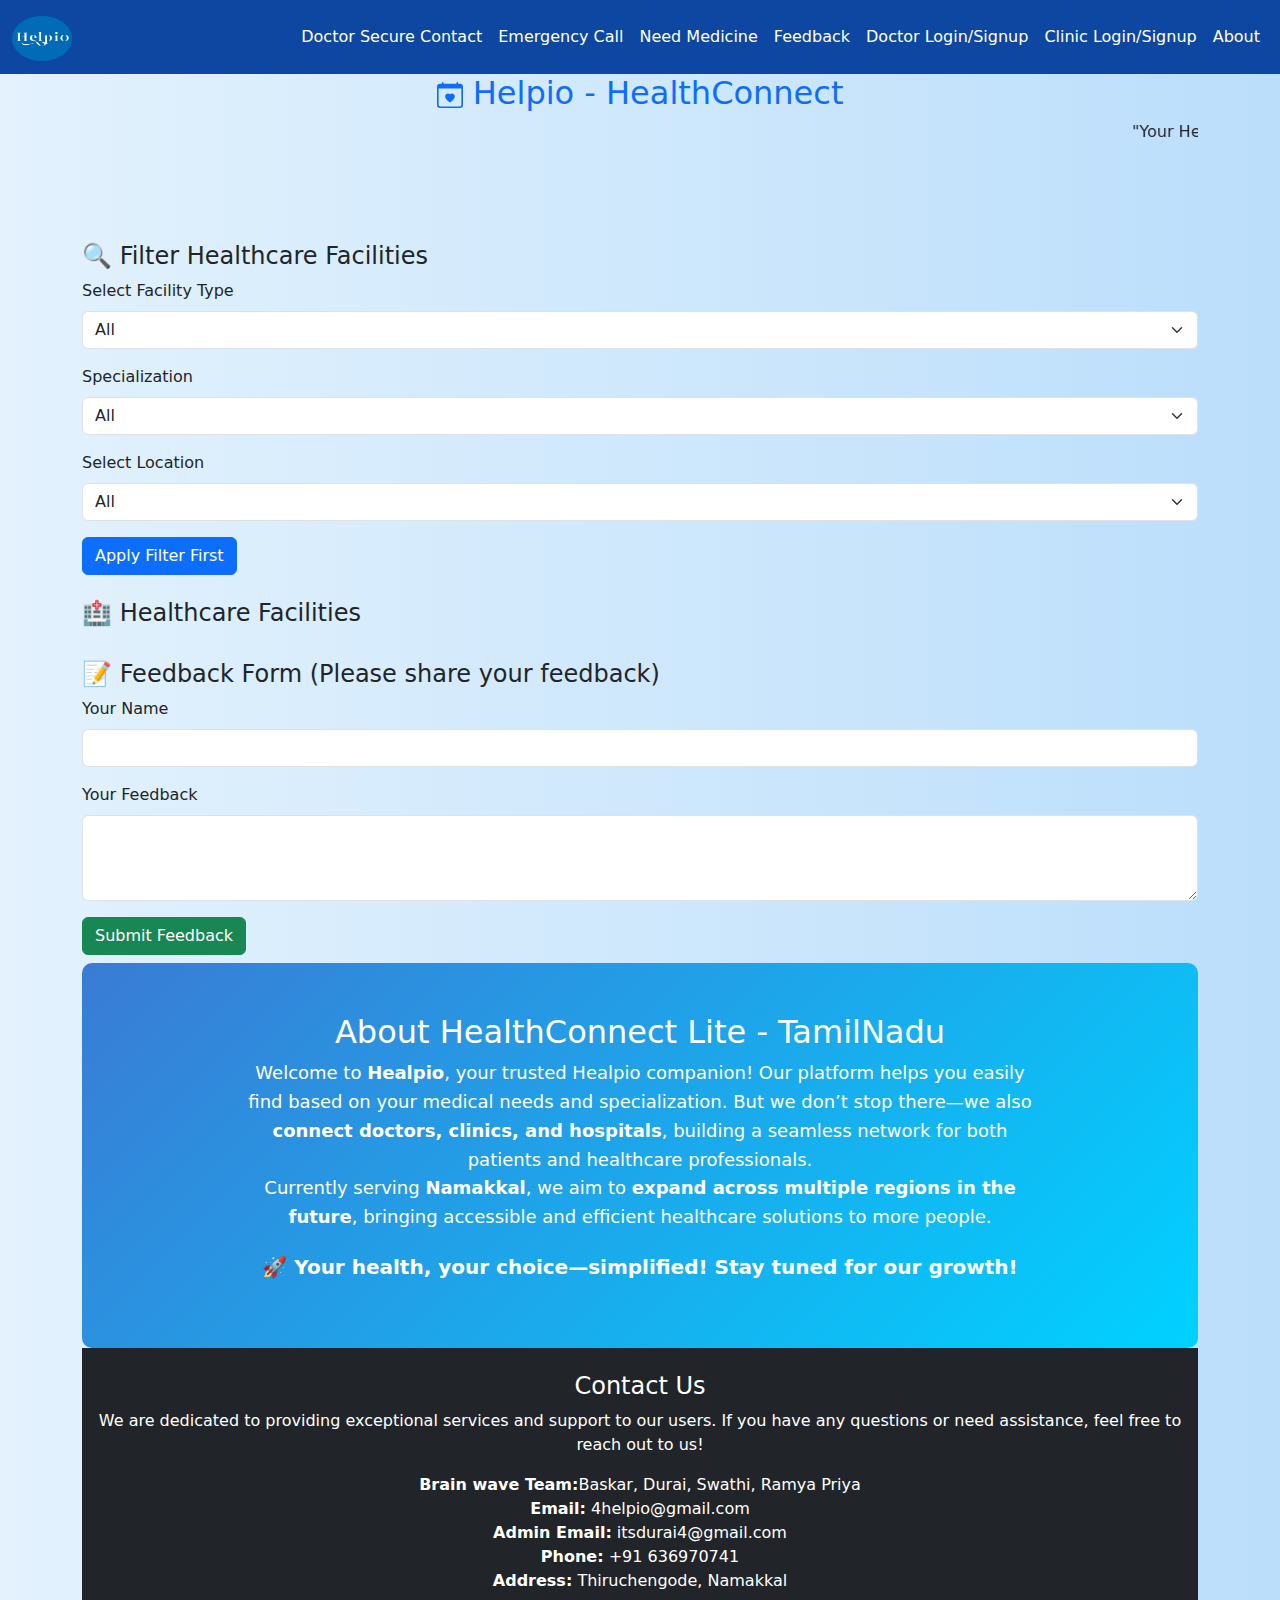
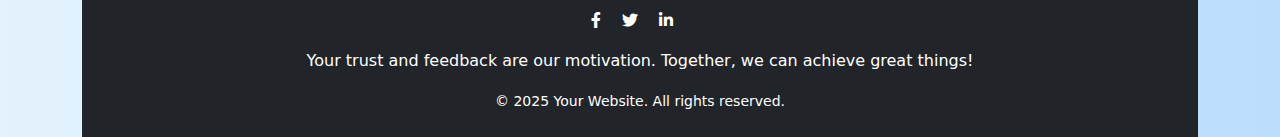
==== commit 68c3900e: "Update index.html" ====
--- a/index.html
+++ b/index.html
@@ -77,7 +77,7 @@
                     <option value="all">All</option>
                     <option value="general">General Physician(பொதுநல மருத்துவர்)</option>
                     <option value="gynecology">Gynecologist(மகப்பேறு மருத்துவர் - பெண்களுக்கே வரும் நோய்க்கு மருத்துவம் பார்க்கும் மருத்துவர்)                        )                    </option>
-                    <option value="pediatrics">Pediatrics(குழந்தை மருத்துவம்)</option>
+                    <option value="pediatric">Pediatrics(குழந்தை மருத்துவம்)</option>
                     <option value="nursing-home">Nursing Home(மருத்துவ பராமரிப்பு மையம்)</option>
                     <option value="ophthalmology">Ophthalmology (Eye Care-கண் மருத்துவம்)</option>
                     <option value="dermatology">Dermatology (Skin Care-தோல் மருத்துவம்)</option>
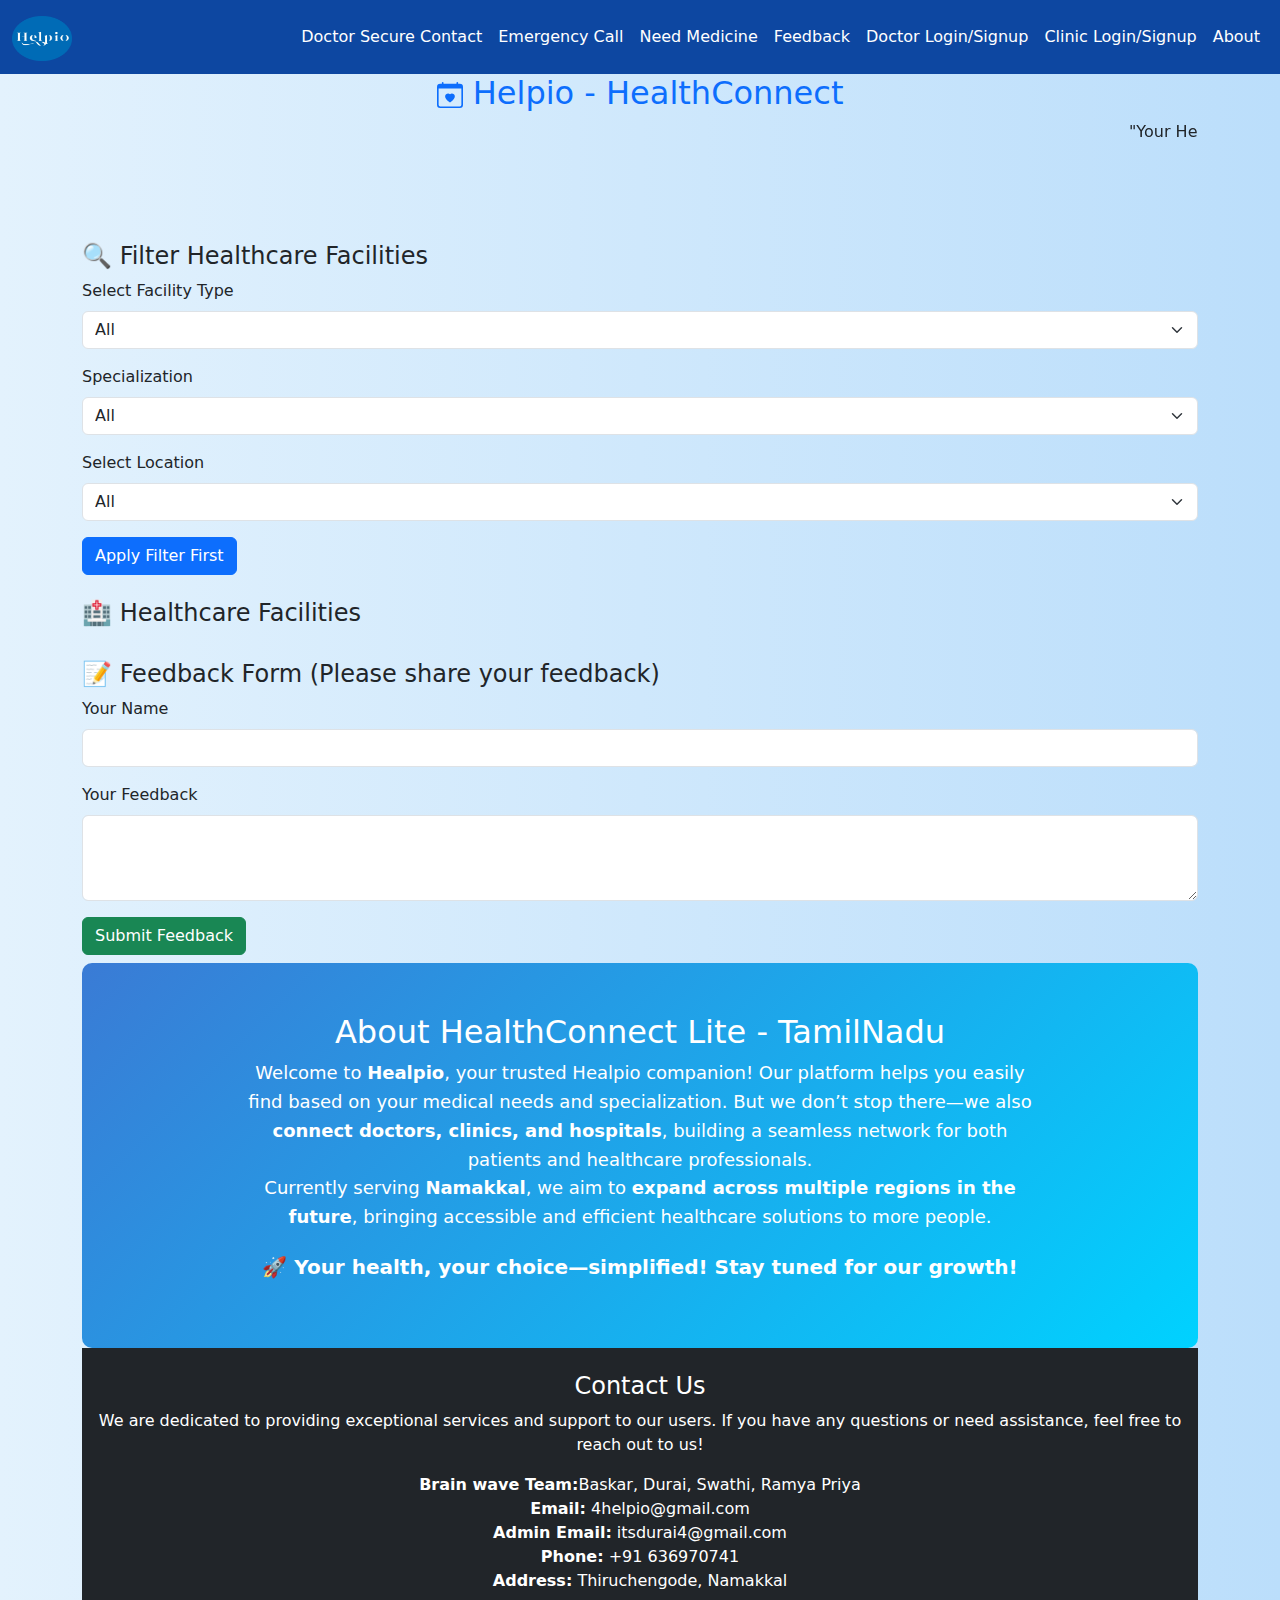
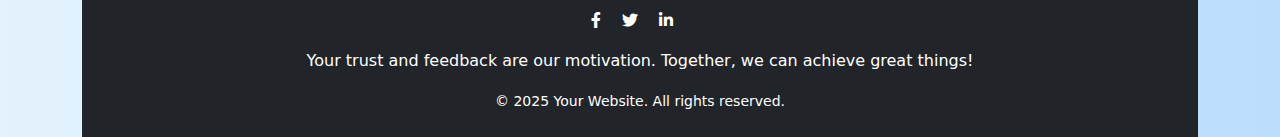
==== commit dc4bc633: "Update index.html" ====
--- a/index.html
+++ b/index.html
@@ -19,7 +19,7 @@
     
     <nav class="navbar navbar-expand-lg navbar-custom">
         <div class="container-fluid">
-            <a class="navbar-brand" href="#">
+            <a class="navbar-brand" href="#about">
                 <img src="logo.png" alt="Logo" width="60px" height="45px" class="d-inline-block align-text-top">
             </a>
 
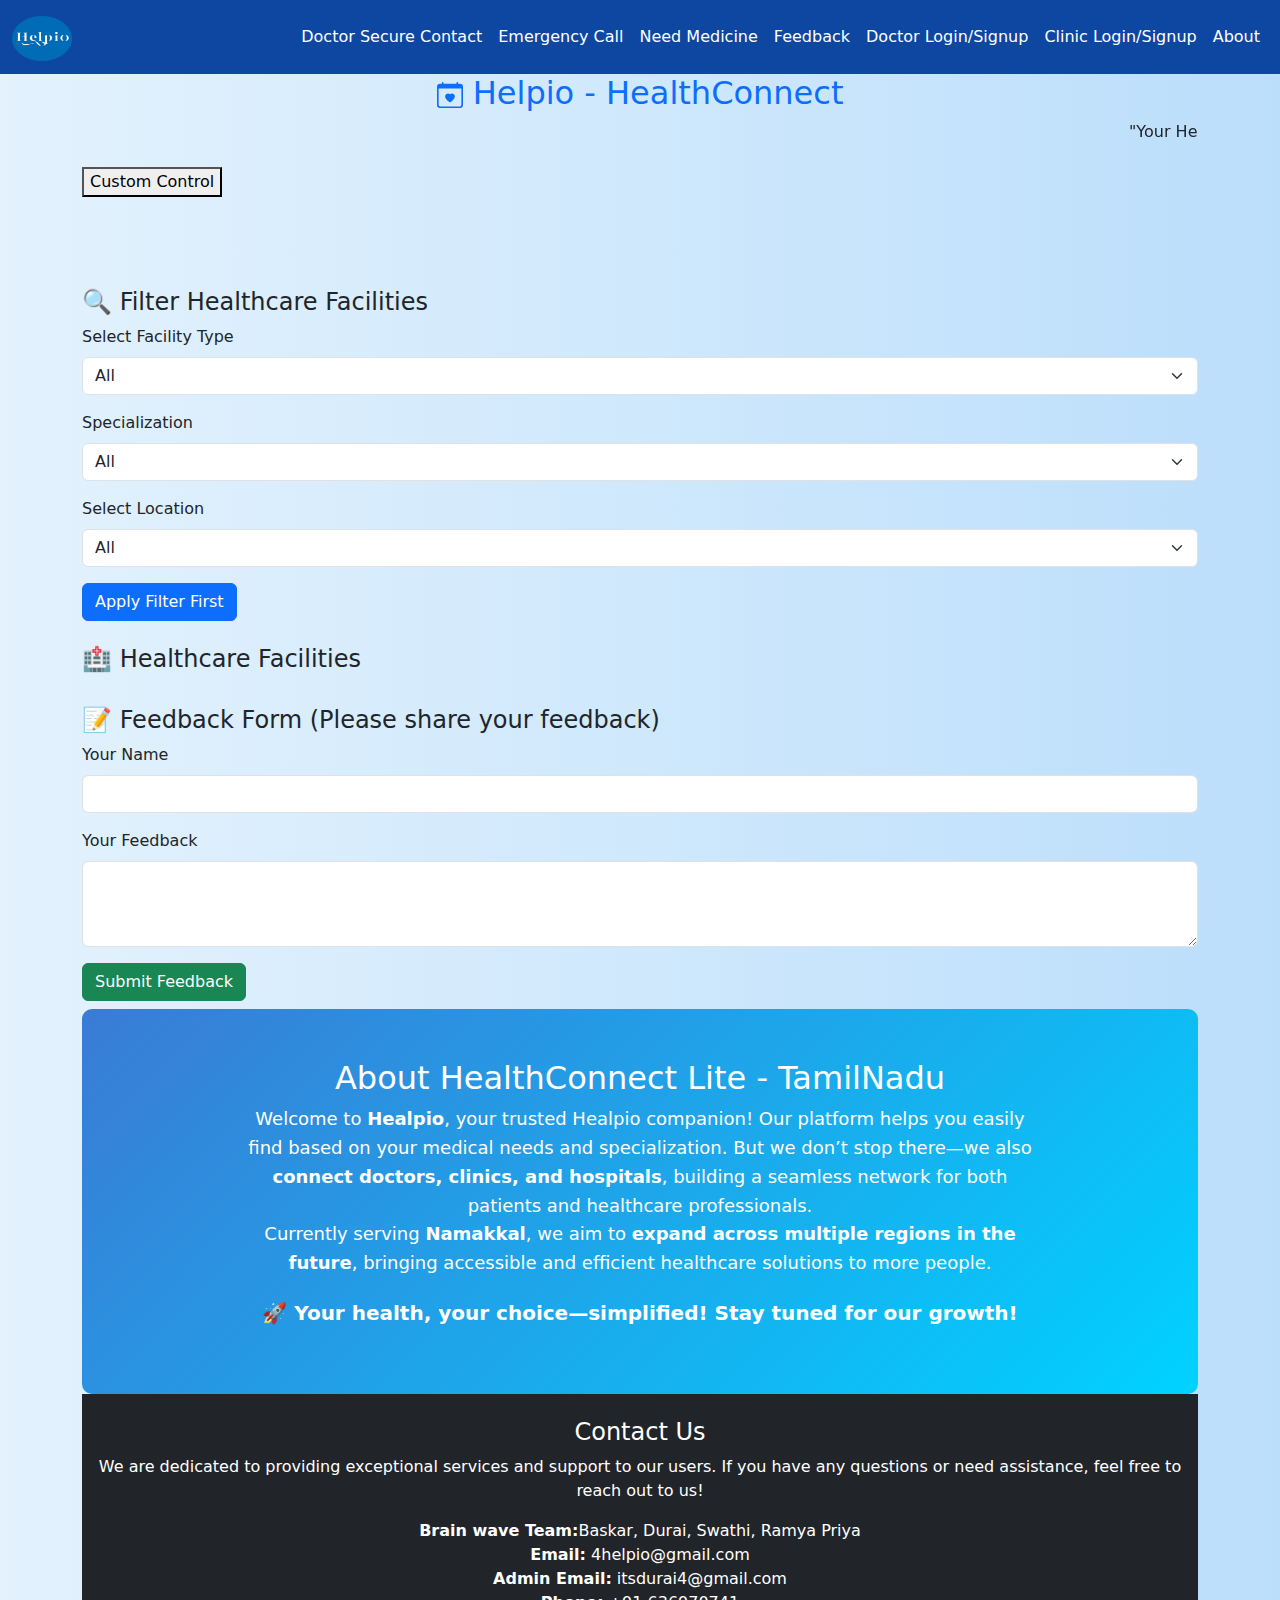
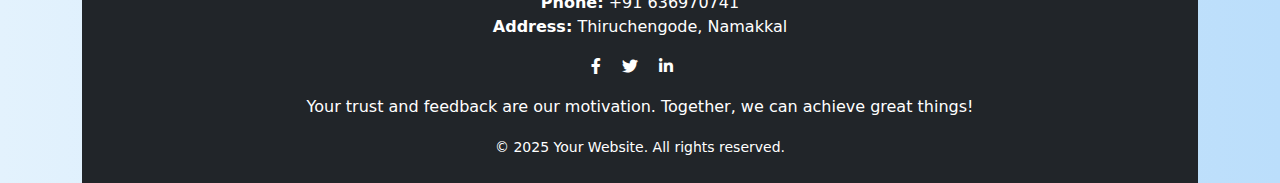
==== commit 447a1589: "Update index.html" ====
--- a/index.html
+++ b/index.html
@@ -59,7 +59,9 @@
             "Your Health, Our Priority – Find the Hospitals & Clinics in Tamilnadu!"
         </marquee>
         </p>
-
+        <gmp-map center="37.4220656,-122.0840897" zoom="10" map-id="DEMO_MAP_ID">
+  <button slot="control-block-start-inline-end">Custom Control</button>
+</gmp-map>
         <!-- i applied Filter System -->
         <h4 class="mt-4" style="padding-top: 6%;">🔍 Filter Healthcare Facilities</h4>
         <form id="filterForm">
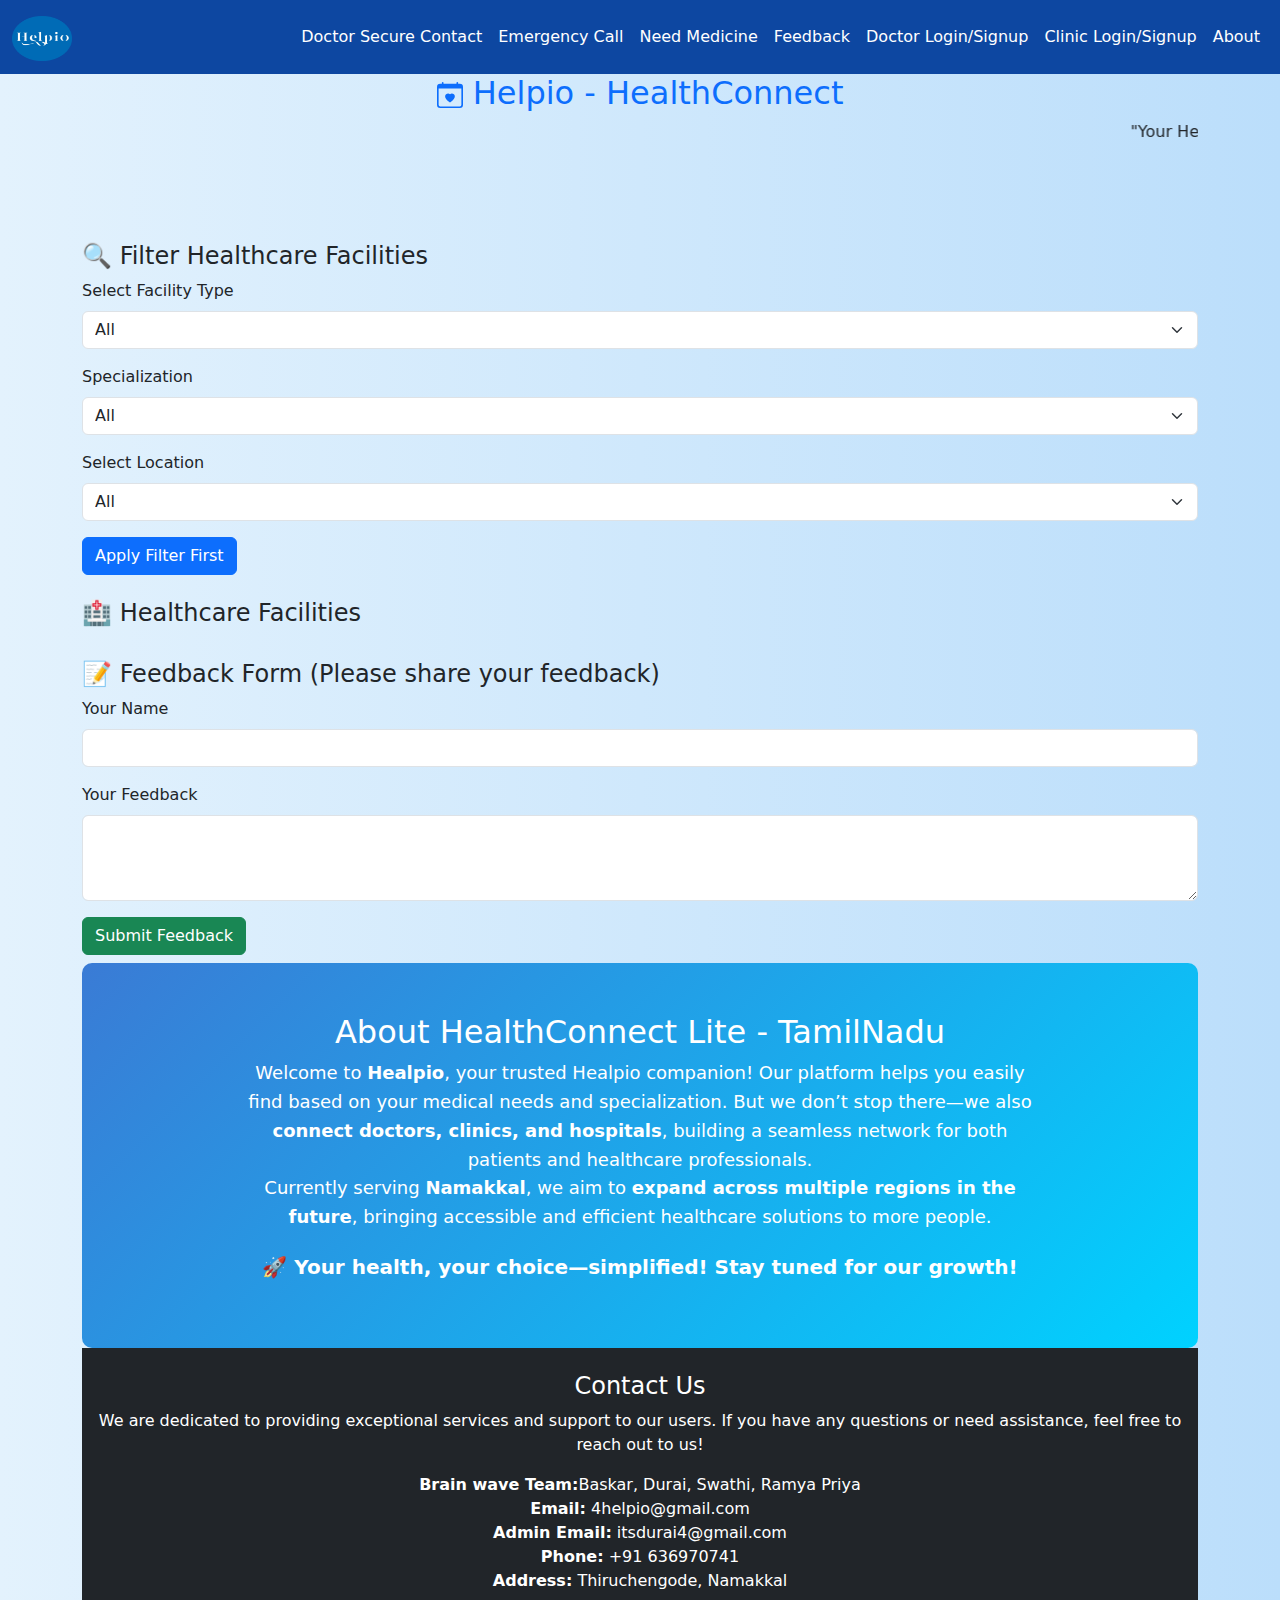
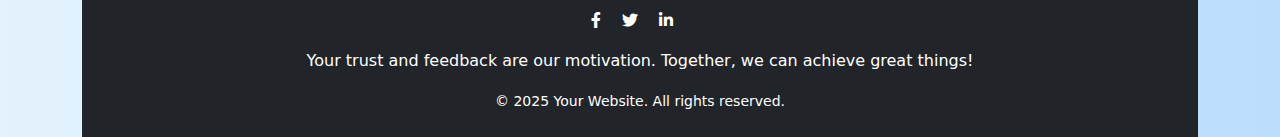
==== commit 0b49f07e: "Update index.html" ====
--- a/index.html
+++ b/index.html
@@ -59,9 +59,7 @@
             "Your Health, Our Priority – Find the Hospitals & Clinics in Tamilnadu!"
         </marquee>
         </p>
-        <gmp-map center="37.4220656,-122.0840897" zoom="10" map-id="DEMO_MAP_ID">
-  <button slot="control-block-start-inline-end">Custom Control</button>
-</gmp-map>
+     
         <!-- i applied Filter System -->
         <h4 class="mt-4" style="padding-top: 6%;">🔍 Filter Healthcare Facilities</h4>
         <form id="filterForm">
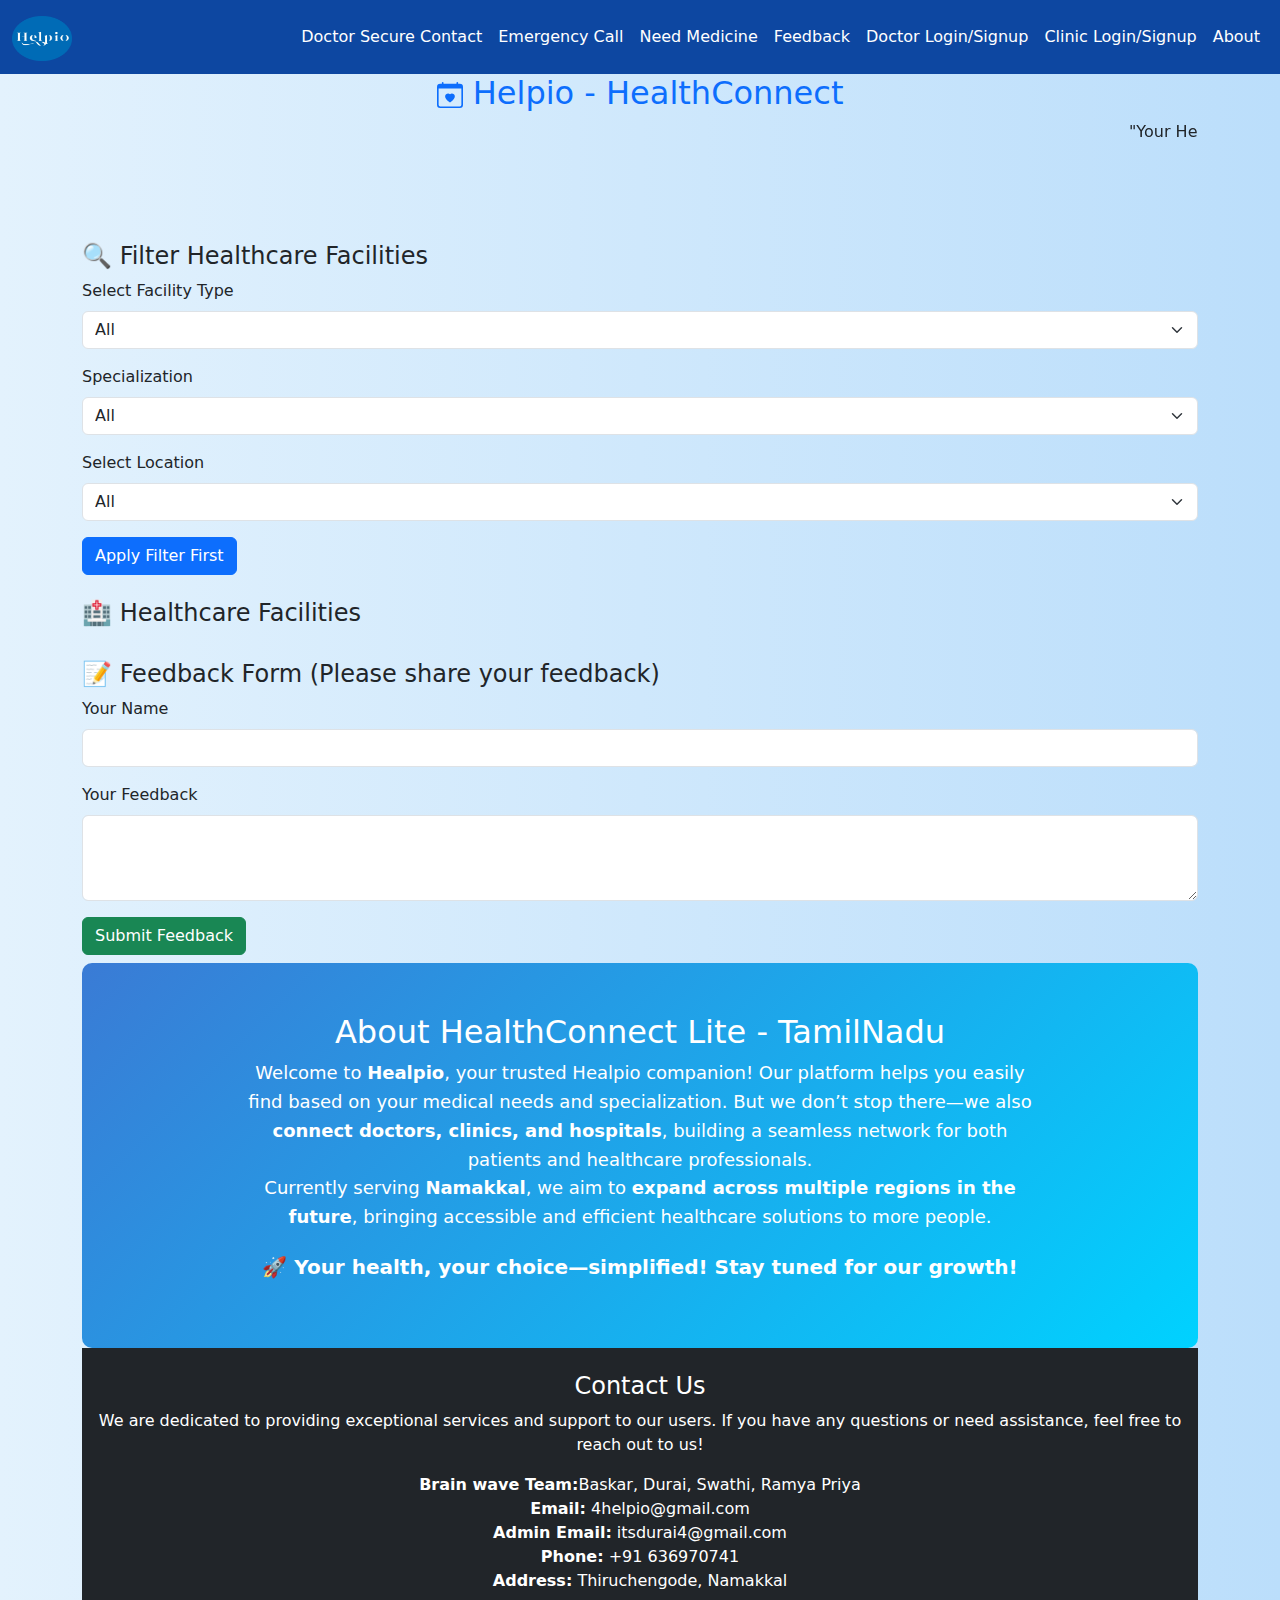
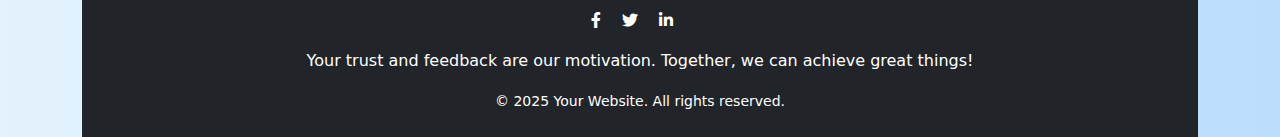
==== commit daeabc0c: "Update index.html" ====
--- a/index.html
+++ b/index.html
@@ -19,7 +19,7 @@
     
     <nav class="navbar navbar-expand-lg navbar-custom">
         <div class="container-fluid">
-            <a class="navbar-brand" href="#about">
+            <a class="navbar-brand" href="#">
                 <img src="logo.png" alt="Logo" width="60px" height="45px" class="d-inline-block align-text-top">
             </a>
 
@@ -59,7 +59,7 @@
             "Your Health, Our Priority – Find the Hospitals & Clinics in Tamilnadu!"
         </marquee>
         </p>
-     
+
         <!-- i applied Filter System -->
         <h4 class="mt-4" style="padding-top: 6%;">🔍 Filter Healthcare Facilities</h4>
         <form id="filterForm">
@@ -76,8 +76,8 @@
                 <select class="form-select" id="specialization" aria-label="Select Specialization">
                     <option value="all">All</option>
                     <option value="general">General Physician(பொதுநல மருத்துவர்)</option>
-                    <option value="gynecology">Gynecologist(மகப்பேறு மருத்துவர் - பெண்களுக்கே வரும் நோய்க்கு மருத்துவம் பார்க்கும் மருத்துவர்)                        )                    </option>
-                    <option value="pediatric">Pediatrics(குழந்தை மருத்துவம்)</option>
+                    <option value="gynecologist">Gynecologist(மகப்பேறு மருத்துவர் - பெண்களுக்கே வரும் நோய்க்கு மருத்துவம் பார்க்கும் மருத்துவர்)                        )                    </option>
+                    <option value="pediatrics">Pediatrics(குழந்தை மருத்துவம்)</option>
                     <option value="nursing-home">Nursing Home(மருத்துவ பராமரிப்பு மையம்)</option>
                     <option value="ophthalmology">Ophthalmology (Eye Care-கண் மருத்துவம்)</option>
                     <option value="dermatology">Dermatology (Skin Care-தோல் மருத்துவம்)</option>
@@ -5806,5 +5806,7 @@
         
     </script>
 <script src="helpio.js"></script>
+<script src="js/voiceAssistant.js"></script>
+<script src="js/wakeWordAssistant.js"></script>
 </body>
 </html>
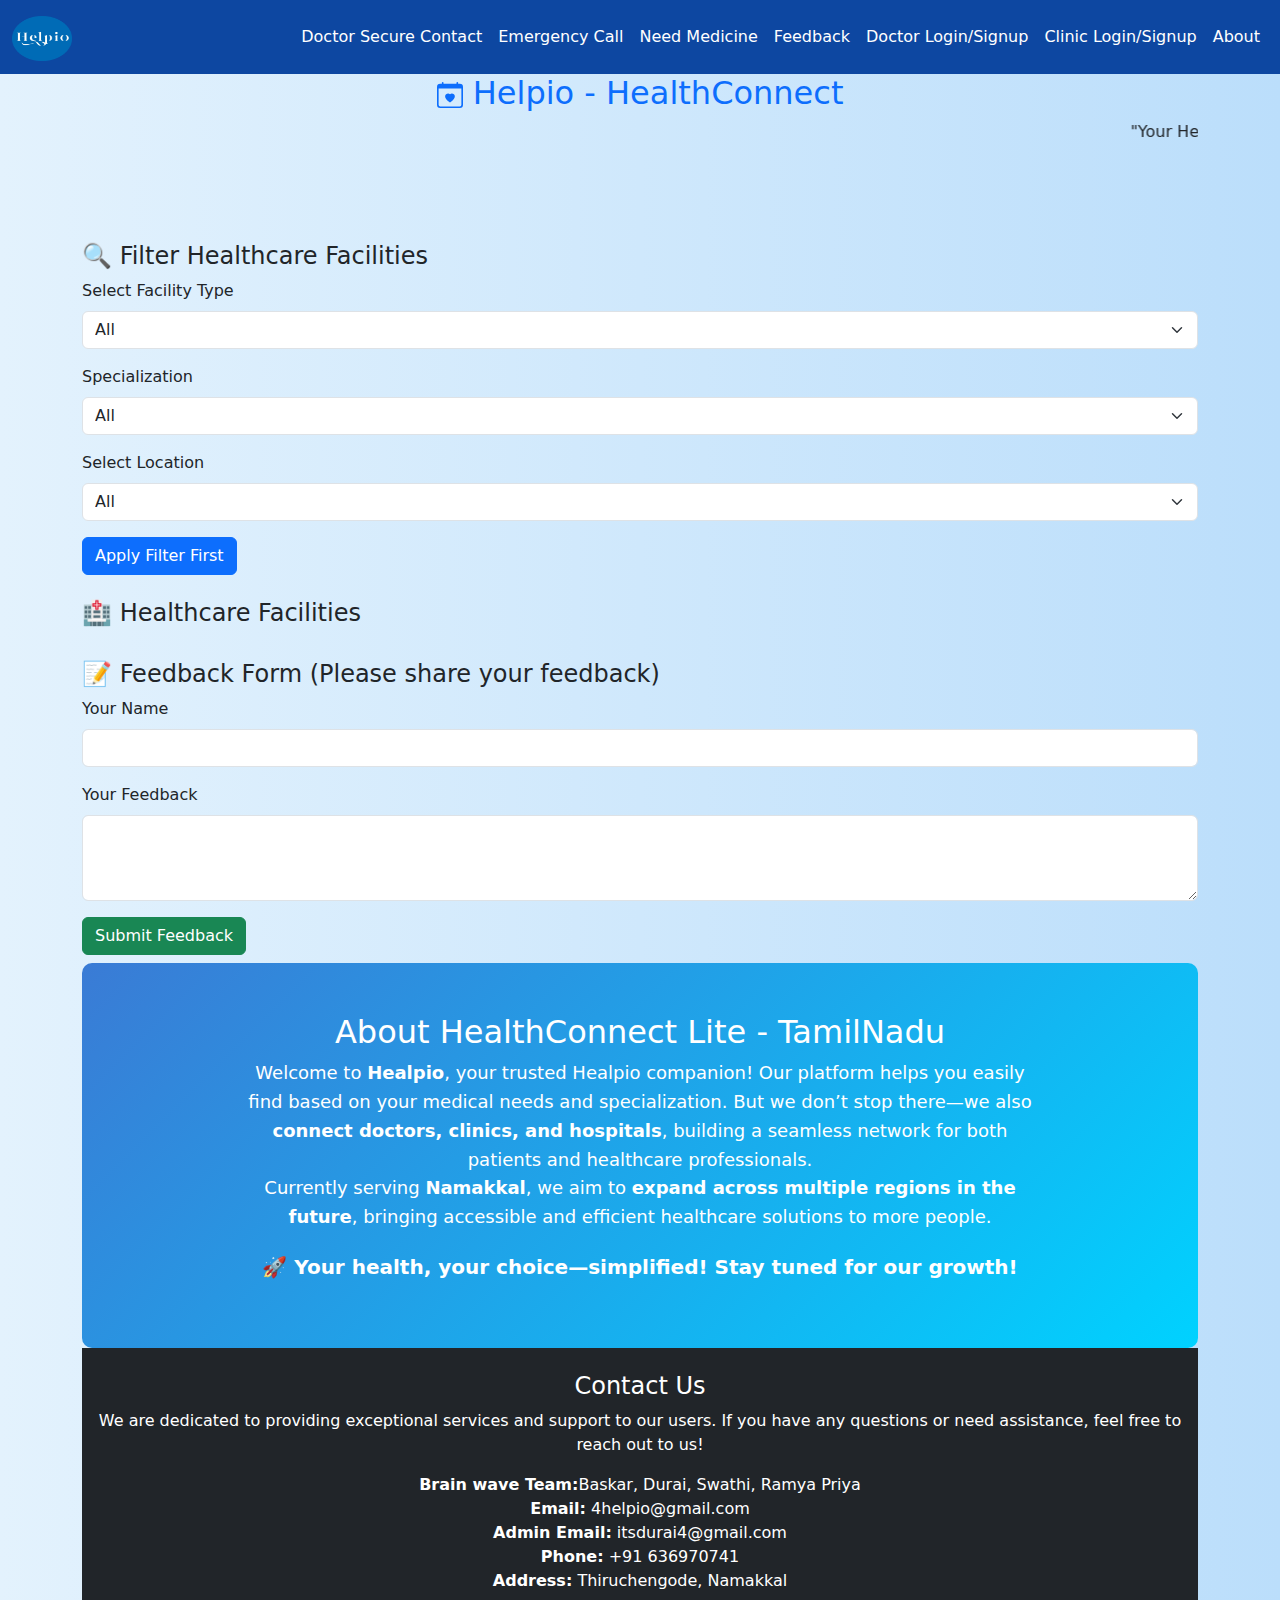
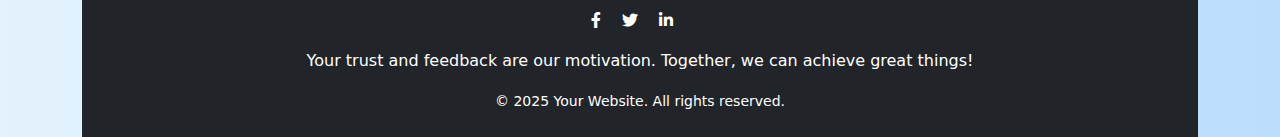
==== commit c30fca77: "Update index.html" ====
--- a/index.html
+++ b/index.html
@@ -5806,7 +5806,7 @@
         
     </script>
 <script src="helpio.js"></script>
-<script src="js/voiceAssistant.js"></script>
-<script src="js/wakeWordAssistant.js"></script>
+<script src="voiceAssistant.js"></script>
+<script src="wakeWordAssistant.js"></script>
 </body>
 </html>
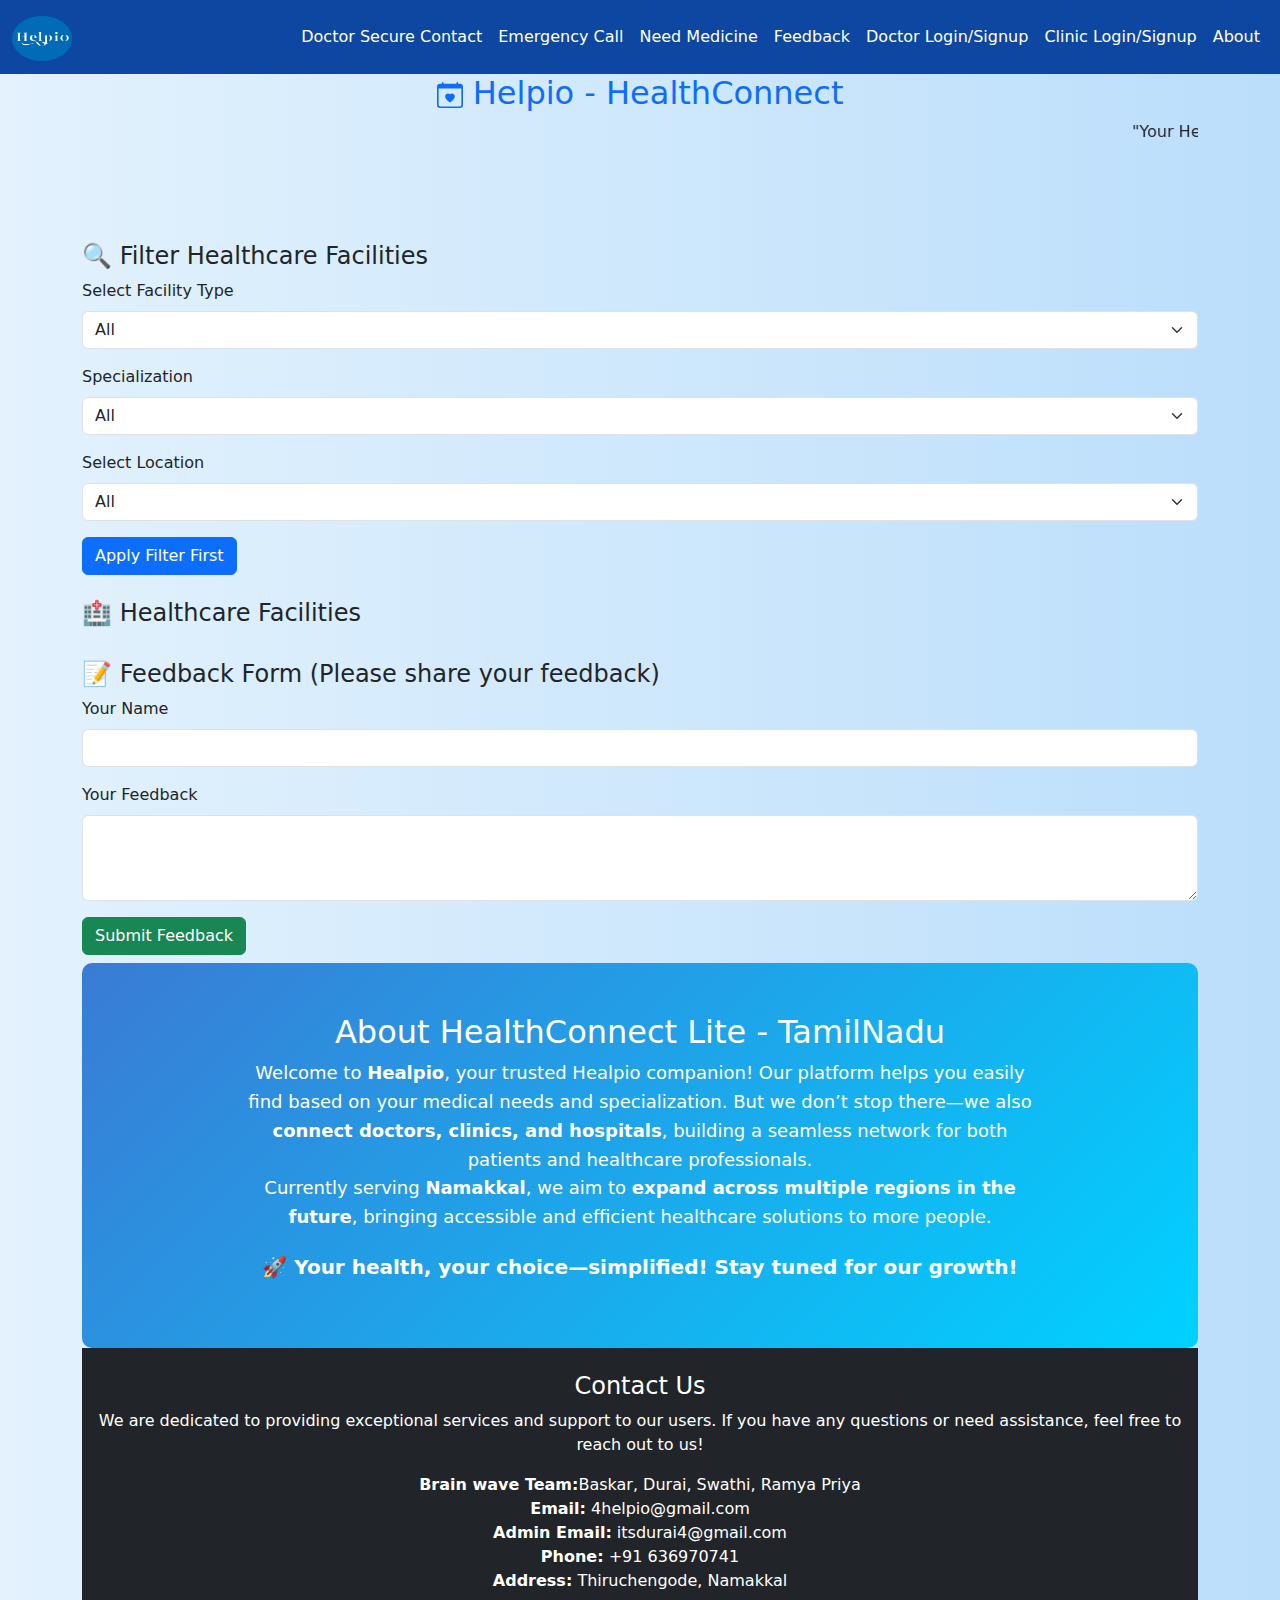
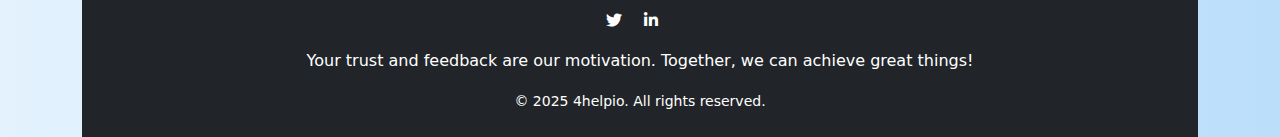
==== commit 7d304268: "Update index.html" ====
--- a/index.html
+++ b/index.html
@@ -5778,12 +5778,11 @@
                     <li><strong>Address:</strong> Thiruchengode, Namakkal</li>
                 </ul>
                 <div class="social-icons">
-                    <a href="#" class="text-white me-3"><i class="fab fa-facebook-f"></i></a>
                     <a href="https://x.com/Durai4444?t=gIlDj9FU_JdUwuECRMv8GQ&s=09" class="text-white me-3"><i class="fab fa-twitter"></i></a>
                     <a href="https://www.linkedin.com/in/durai-b-473058323?utm_source=share&utm_campaign=share_via&utm_content=profile&utm_medium=android_app" class="text-white me-3"><i class="fab fa-linkedin-in"></i></a>
                 </div>
                 <p class="mt-3">Your trust and feedback are our motivation. Together, we can achieve great things!</p>
-                <small>&copy; 2025 Your Website. All rights reserved.</small>
+                <small>&copy; 2025 4helpio. All rights reserved.</small>
             </div>
         </footer>
         
